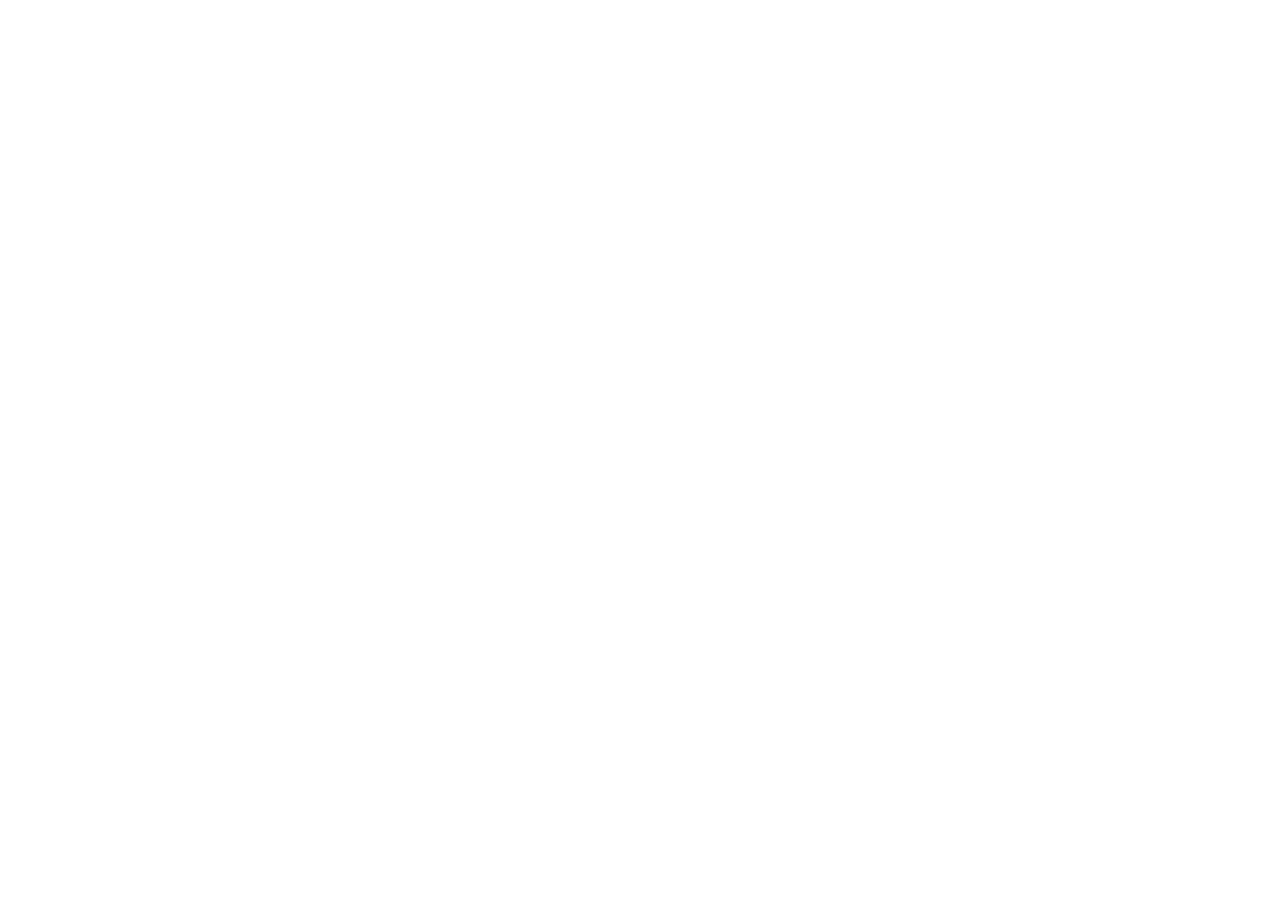
==== index.html @ 9b94a80b "create new repo" ====
<!DOCTYPE html>
<html lang="en">
  <head>
    <meta charset="UTF-8" />
    <meta name="viewport" content="width=device-width, initial-scale=1.0" />
    <title>Document</title>
  </head>
  <body></body>
</html>
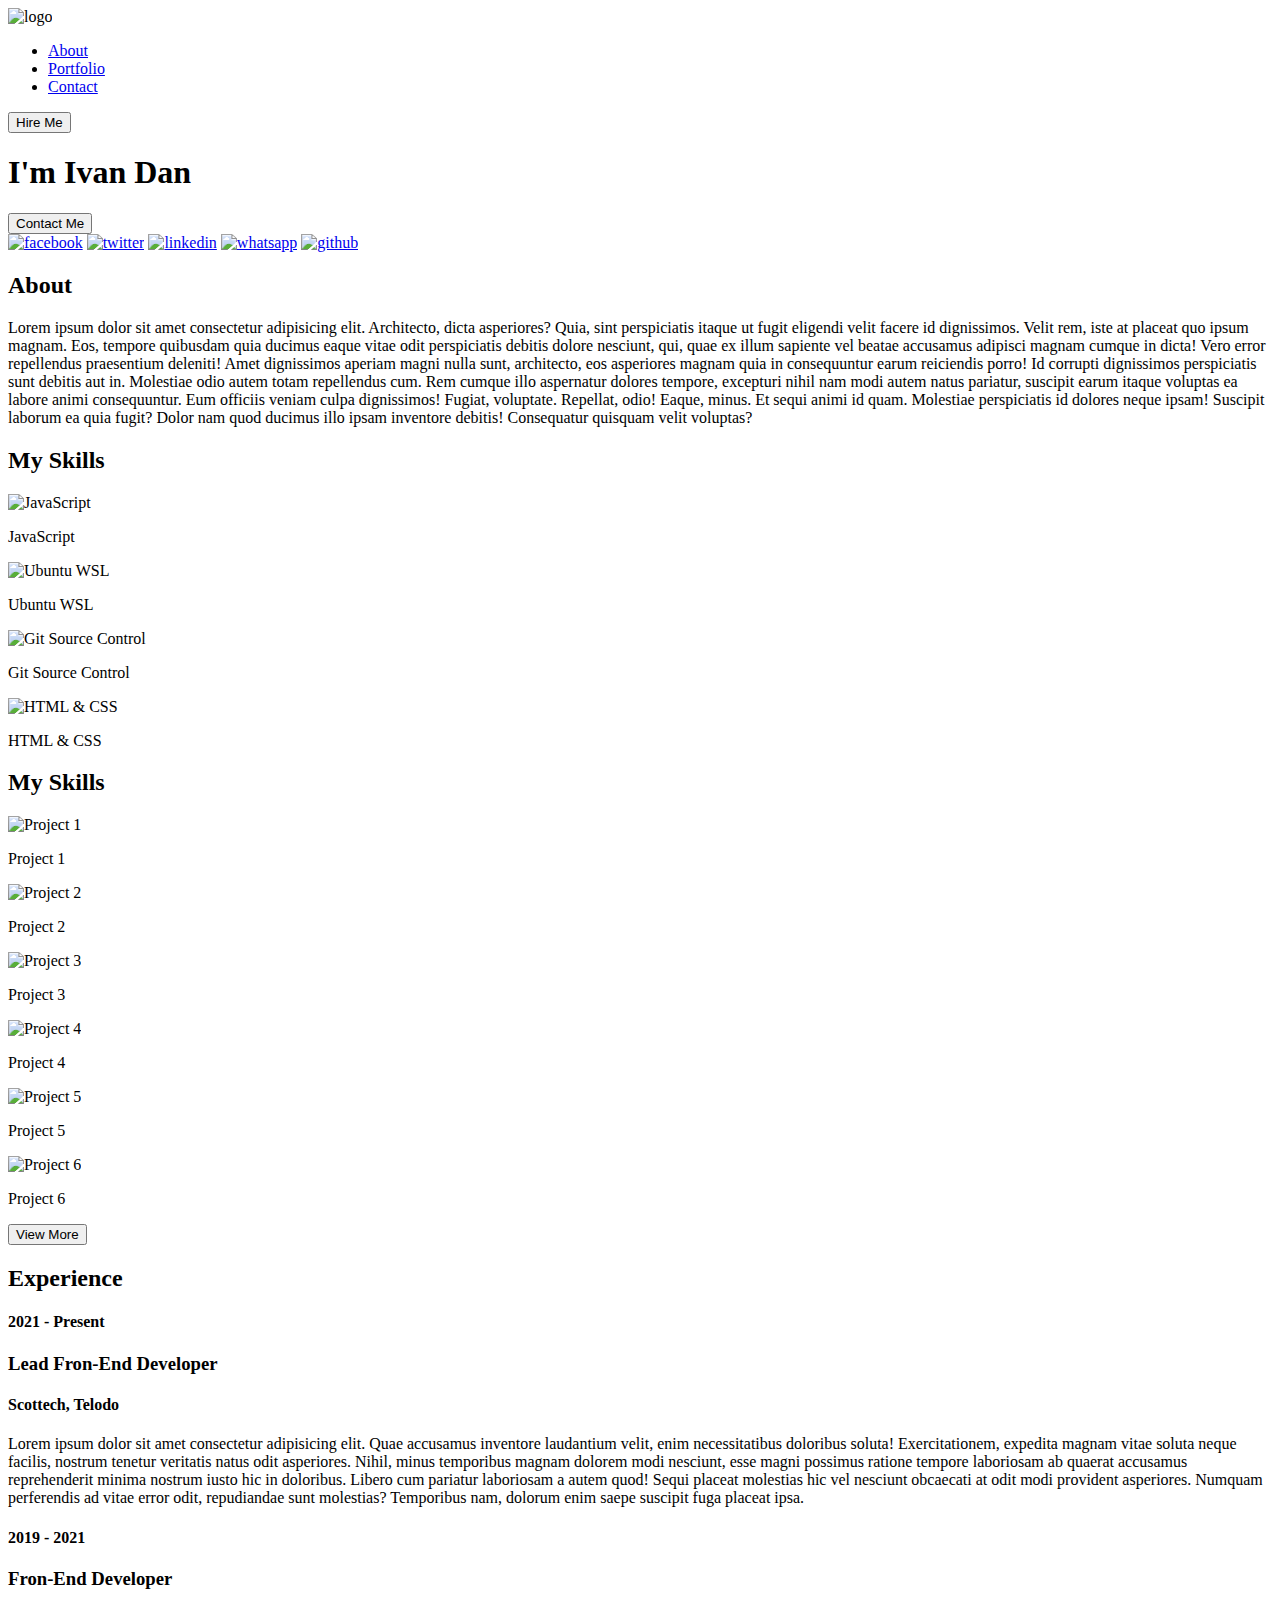
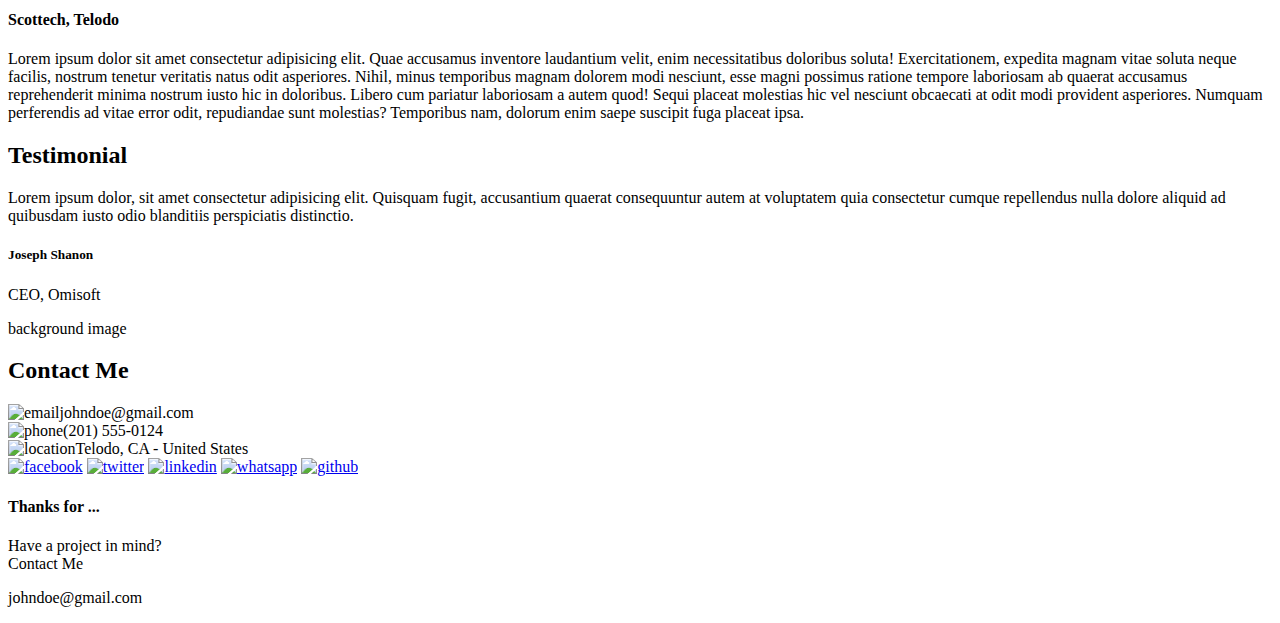
==== commit ac3b15a0: "complete html" ====
--- a/index.html
+++ b/index.html
@@ -5,5 +5,226 @@
     <meta name="viewport" content="width=device-width, initial-scale=1.0" />
     <title>Document</title>
   </head>
-  <body></body>
+  <body>
+    <!-- inspiration: https://www.behance.net/gallery/144641409/Personal-Portfolio-Web-Design?tracking_source=search_projects%7Cweb+design+portfolio -->
+
+    <!--start of header-->
+    <section id="header">
+      <div>
+        <img src="#" alt="logo" />
+        <div id="page-navigation">
+          <ul>
+            <li><a href="#">About</a></li>
+            <li><a href="#">Portfolio</a></li>
+            <li><a href="#">Contact</a></li>
+          </ul>
+        </div>
+        <button type="button">Hire Me</button>
+      </div>
+    </section>
+    <!--end of header-->
+
+    <!--start of hero-->
+    <section id="hero">
+      <div>
+        <div>
+          <h1>I'm Ivan Dan</h1>
+          <title>Full-Stack Web Developer</title>
+          <button>Contact Me</button>
+        </div>
+        <div>
+          <div class="social-media handles">
+            <a href="#"><img src="#" alt="facebook" /></a>
+            <a href="#"><img src="#" alt="twitter" /></a>
+            <a href="#"><img src="#" alt="linkedin" /></a>
+            <a href="#"><img src="#" alt="whatsapp" /></a>
+            <a href="#"><img src="#" alt="github" /></a>
+          </div>
+        </div>
+      </div>
+    </section>
+    <!--end of hero-->
+
+    <!--start of about-->
+    <section id="about">
+      <div>
+        <div>
+          <h2>About</h2>
+          <p>
+            Lorem ipsum dolor sit amet consectetur adipisicing elit. Architecto,
+            dicta asperiores? Quia, sint perspiciatis itaque ut fugit eligendi
+            velit facere id dignissimos. Velit rem, iste at placeat quo ipsum
+            magnam. Eos, tempore quibusdam quia ducimus eaque vitae odit
+            perspiciatis debitis dolore nesciunt, qui, quae ex illum sapiente
+            vel beatae accusamus adipisci magnam cumque in dicta! Vero error
+            repellendus praesentium deleniti! Amet dignissimos aperiam magni
+            nulla sunt, architecto, eos asperiores magnam quia in consequuntur
+            earum reiciendis porro! Id corrupti dignissimos perspiciatis sunt
+            debitis aut in. Molestiae odio autem totam repellendus cum. Rem
+            cumque illo aspernatur dolores tempore, excepturi nihil nam modi
+            autem natus pariatur, suscipit earum itaque voluptas ea labore animi
+            consequuntur. Eum officiis veniam culpa dignissimos! Fugiat,
+            voluptate. Repellat, odio! Eaque, minus. Et sequi animi id quam.
+            Molestiae perspiciatis id dolores neque ipsam! Suscipit laborum ea
+            quia fugit? Dolor nam quod ducimus illo ipsam inventore debitis!
+            Consequatur quisquam velit voluptas?
+          </p>
+        </div>
+        <div>
+          <h2>My Skills</h2>
+          <div>
+            <div>
+              <img src="#" alt="JavaScript" />
+              <p>JavaScript</p>
+            </div>
+            <div>
+              <img src="#" alt="Ubuntu WSL" />
+              <p>Ubuntu WSL</p>
+            </div>
+            <div>
+              <img src="#" alt="Git Source Control" />
+              <p>Git Source Control</p>
+            </div>
+            <div>
+              <img src="#" alt="HTML &AMP; CSS" />
+              <p>HTML &AMP; CSS</p>
+            </div>
+          </div>
+        </div>
+      </div>
+    </section>
+    <!--end of about-->
+
+    <!--start of portfolio-->
+    <section id="portfolio">
+      <div>
+        <div>
+          <h2>My Skills</h2>
+          <div>
+            <div>
+              <img src="#" alt="Project 1" />
+              <p>Project 1</p>
+            </div>
+            <div>
+              <img src="#" alt="Project 2" />
+              <p>Project 2</p>
+            </div>
+            <div>
+              <img src="#" alt="Project 3" />
+              <p>Project 3</p>
+            </div>
+            <div>
+              <img src="#" alt="Project 4" />
+              <p>Project 4</p>
+            </div>
+            <div>
+              <img src="#" alt="Project 5" />
+              <p>Project 5</p>
+            </div>
+            <div>
+              <img src="#" alt="Project 6" />
+              <p>Project 6</p>
+            </div>
+          </div>
+          <button>View More</button>
+        </div>
+        <div>
+          <h2>Experience</h2>
+          <div>
+            <h4>2021 - Present</h4>
+            <div>
+              <h3>Lead Fron-End Developer</h3>
+              <h4>Scottech, Telodo</h4>
+              <p>
+                Lorem ipsum dolor sit amet consectetur adipisicing elit. Quae
+                accusamus inventore laudantium velit, enim necessitatibus
+                doloribus soluta! Exercitationem, expedita magnam vitae soluta
+                neque facilis, nostrum tenetur veritatis natus odit asperiores.
+                Nihil, minus temporibus magnam dolorem modi nesciunt, esse magni
+                possimus ratione tempore laboriosam ab quaerat accusamus
+                reprehenderit minima nostrum iusto hic in doloribus. Libero cum
+                pariatur laboriosam a autem quod! Sequi placeat molestias hic
+                vel nesciunt obcaecati at odit modi provident asperiores.
+                Numquam perferendis ad vitae error odit, repudiandae sunt
+                molestias? Temporibus nam, dolorum enim saepe suscipit fuga
+                placeat ipsa.
+              </p>
+            </div>
+          </div>
+          <div>
+            <h4>2019 - 2021</h4>
+            <div>
+              <h3>Fron-End Developer</h3>
+              <h4>Scottech, Telodo</h4>
+              <p>
+                Lorem ipsum dolor sit amet consectetur adipisicing elit. Quae
+                accusamus inventore laudantium velit, enim necessitatibus
+                doloribus soluta! Exercitationem, expedita magnam vitae soluta
+                neque facilis, nostrum tenetur veritatis natus odit asperiores.
+                Nihil, minus temporibus magnam dolorem modi nesciunt, esse magni
+                possimus ratione tempore laboriosam ab quaerat accusamus
+                reprehenderit minima nostrum iusto hic in doloribus. Libero cum
+                pariatur laboriosam a autem quod! Sequi placeat molestias hic
+                vel nesciunt obcaecati at odit modi provident asperiores.
+                Numquam perferendis ad vitae error odit, repudiandae sunt
+                molestias? Temporibus nam, dolorum enim saepe suscipit fuga
+                placeat ipsa.
+              </p>
+            </div>
+          </div>
+        </div>
+        <div>
+          <div>
+            <h2>Testimonial</h2>
+            <div>
+              <p>
+                Lorem ipsum dolor, sit amet consectetur adipisicing elit.
+                Quisquam fugit, accusantium quaerat consequuntur autem at
+                voluptatem quia consectetur cumque repellendus nulla dolore
+                aliquid ad quibusdam iusto odio blanditiis perspiciatis
+                distinctio.
+              </p>
+              <h5>Joseph Shanon</h5>
+              <p>CEO, Omisoft</p>
+            </div>
+          </div>
+          <div>background image</div>
+        </div>
+      </div>
+    </section>
+    <!--end of portfolio-->
+
+    <!--contact of header-->
+    <section id="contact">
+      <div>
+        <h2>Contact Me</h2>
+        <div>
+          <div><img src="#" alt="email" />johndoe@gmail.com</div>
+          <div><img src="#" alt="phone" />(201) 555-0124</div>
+          <div><img src="#" alt="location" />Telodo, CA - United States</div>
+        </div>
+        <div class="social-media handles">
+          <a href="#"><img src="#" alt="facebook" /></a>
+          <a href="#"><img src="#" alt="twitter" /></a>
+          <a href="#"><img src="#" alt="linkedin" /></a>
+          <a href="#"><img src="#" alt="whatsapp" /></a>
+          <a href="#"><img src="#" alt="github" /></a>
+        </div>
+      </div>
+    </section>
+    <!--end of contact-->
+
+    <!--start of footer-->
+    <section id="footer">
+      <div>
+        <h4>Thanks for ...</h4>
+        <p>
+          Have a project in mind? <br />
+          Contact Me
+        </p>
+        <p>johndoe@gmail.com</p>
+      </div>
+    </section>
+    <!--end of footer-->
+  </body>
 </html>
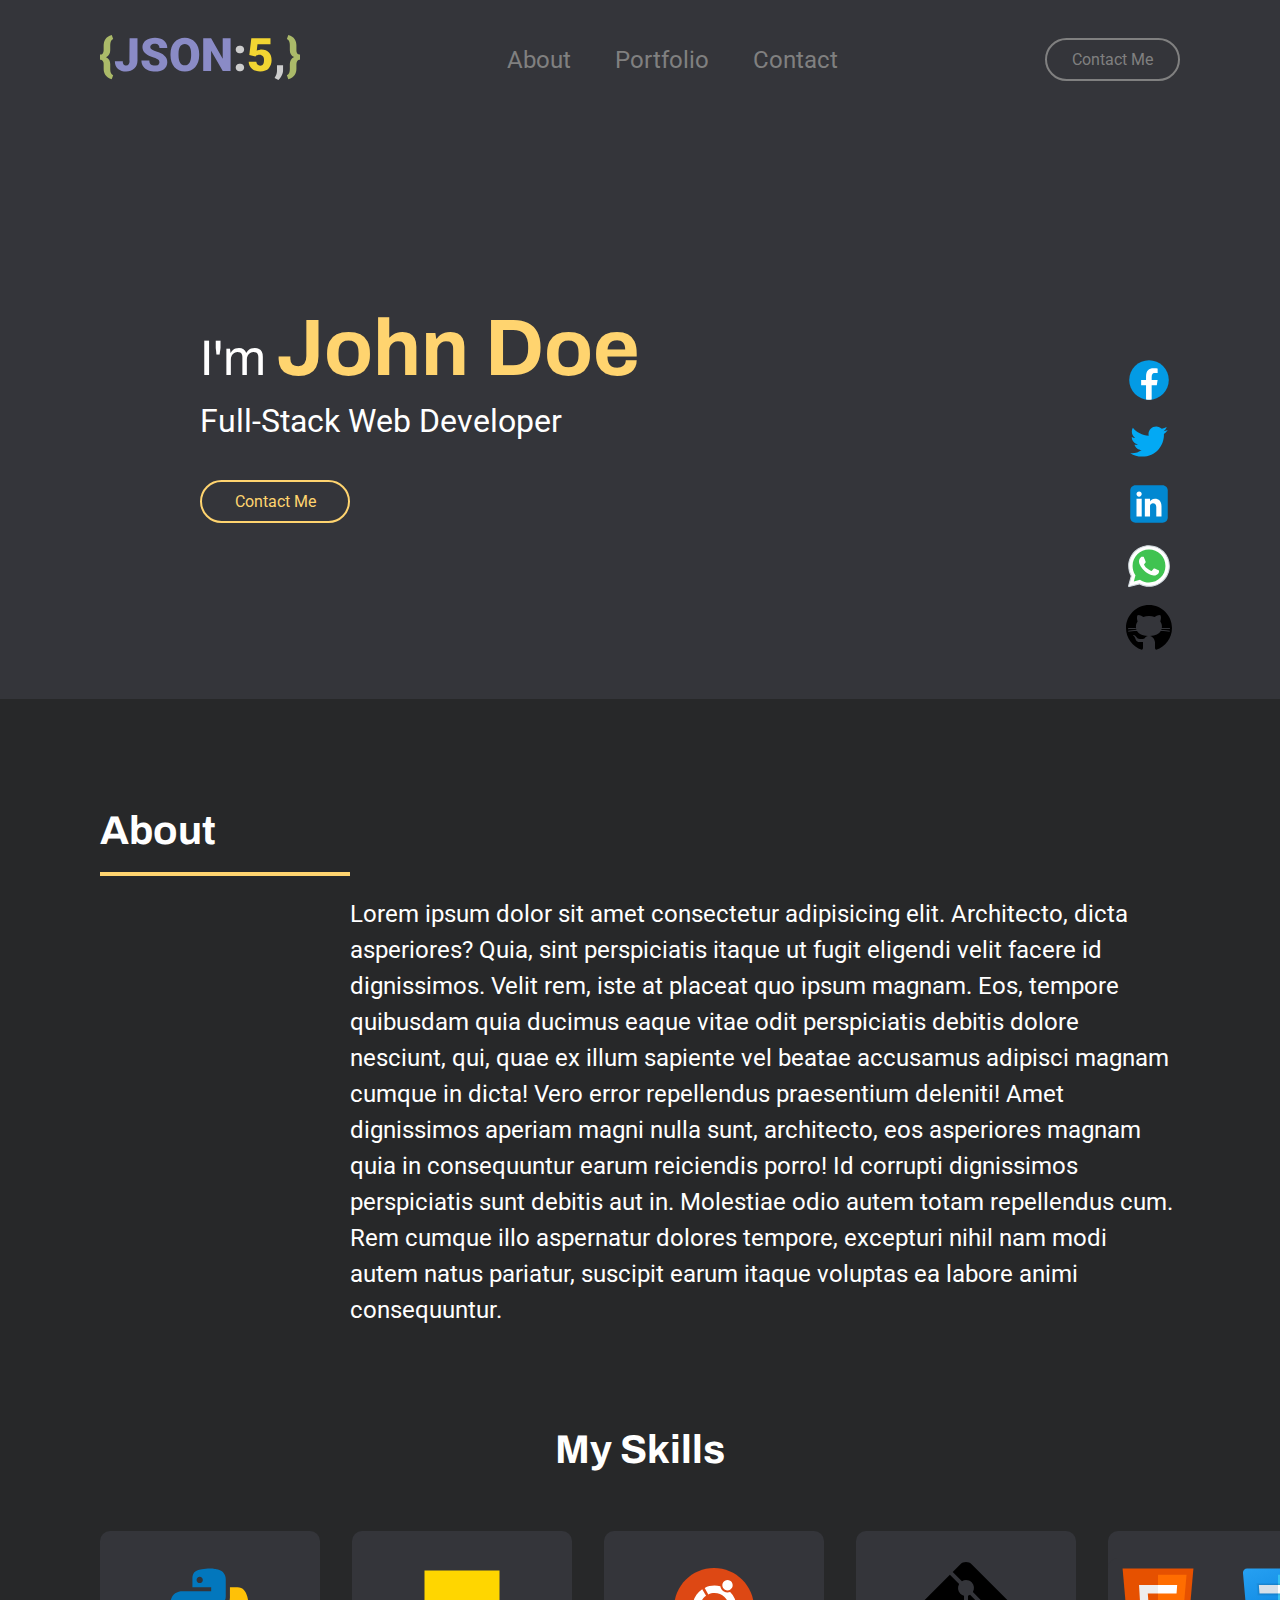
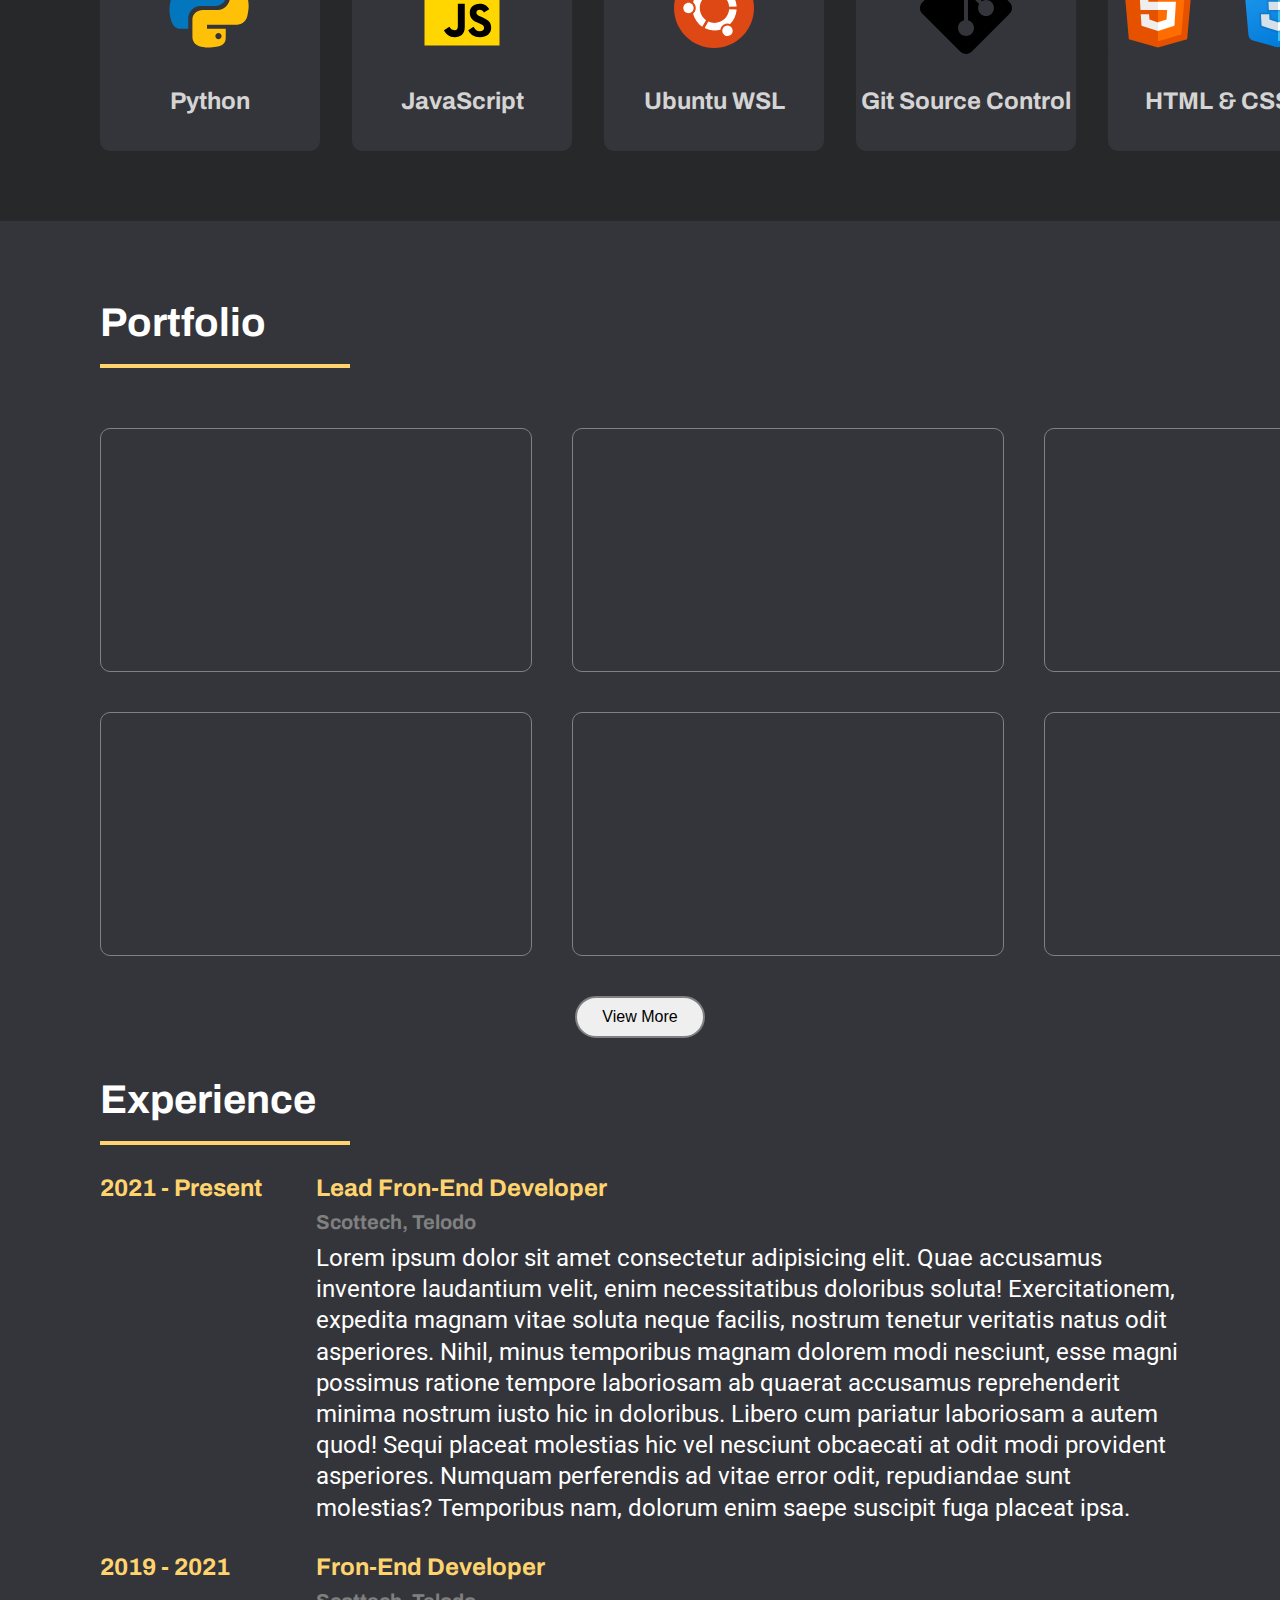
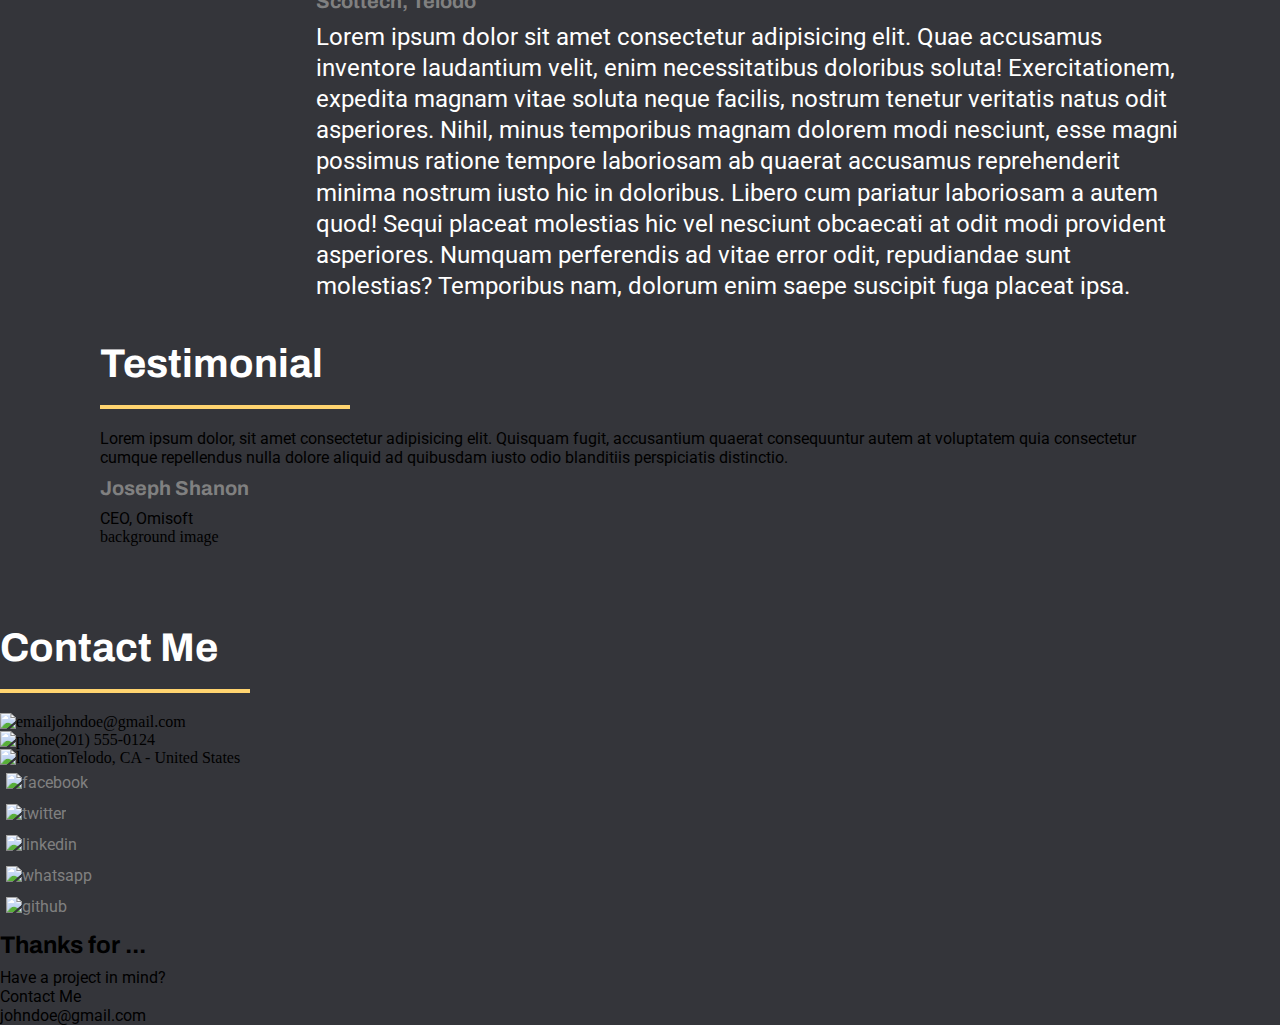
==== commit b746e0f7: "add CSS styling" ====
--- a/index.html
+++ b/index.html
@@ -3,6 +3,16 @@
   <head>
     <meta charset="UTF-8" />
     <meta name="viewport" content="width=device-width, initial-scale=1.0" />
+
+    <link rel="stylesheet" href="/css/style.css" />
+
+    <link rel="preconnect" href="https://fonts.googleapis.com" />
+    <link rel="preconnect" href="https://fonts.gstatic.com" crossorigin />
+    <link
+      href="https://fonts.googleapis.com/css2?family=Archivo:ital,wght@0,100..900;1,100..900&family=Roboto:ital,wght@0,100;0,300;0,400;0,500;0,700;0,900;1,100;1,300;1,400;1,500;1,700;1,900&display=swap"
+      rel="stylesheet"
+    />
+
     <title>Document</title>
   </head>
   <body>
@@ -10,35 +20,185 @@
 
     <!--start of header-->
     <section id="header">
-      <div>
-        <img src="#" alt="logo" />
+      <div id="nav-container">
+        <div>
+          <svg
+            width="200"
+            height="75"
+            viewBox="0 0 2500 560"
+            fill="none"
+            xmlns="http://www.w3.org/2000/svg"
+          >
+            <g clip-path="url(#clip0_65140_225)">
+              <path
+                d="M370.1 39.7H468.6V321C468.6 341.6 464.933 360.167 457.6 376.7C450.626 392.715 440.372 407.091 427.5 418.9C414.488 430.76 399.264 439.935 382.7 445.9C364.886 452.221 346.102 455.369 327.2 455.2C306.6 455.2 287.633 452.667 270.3 447.6C253 442.3 238.1 434.5 225.5 423.9C212.816 412.851 202.799 399.073 196.2 383.6C189.3 367.3 185.8 347.9 185.8 325.6H284.9C284.9 336.1 285.8 344.8 287.7 351.8C289.6 358.6 292.3 364 295.9 368.1C299.469 372.031 304.028 374.931 309.1 376.5C314.935 378.26 321.007 379.103 327.1 379C340.8 379 351.3 373.9 358.6 363.8C366.1 353.5 369.9 339.1 369.9 320.7C370.1 321 370.1 39.7 370.1 39.7Z"
+                fill="#8A8BC6"
+              />
+              <path
+                d="M742.5 340.7C742.604 334.845 741.656 329.019 739.7 323.5C738 318.2 734.5 313.4 729.3 308.9C724 304.2 716.6 299.6 707.1 295.1C697.6 290.6 685.2 285.8 669.9 280.7C652.205 274.809 634.816 268.034 617.8 260.4C601.916 253.381 586.968 244.412 573.3 233.7C560.668 223.805 550.044 211.585 542 197.7C534.3 183.8 530.5 167.7 530.5 149.3C530.5 131.7 534.4 115.8 542.3 101.7C550.353 87.2483 561.607 74.8314 575.2 65.4C589.3 55.5 605.9 47.8 625 42.3C645.561 36.7042 666.791 33.9454 688.1 34.1C710.4 34.1 730.967 37.1 749.8 43.1C768.6 49.1 784.7 57.7 798.2 68.7C811.571 79.6186 822.334 93.3875 829.7 109C837.4 124.6 841.2 142 841.2 161.4H742.7C742.802 154.197 741.547 147.039 739 140.3C736.887 133.954 733.207 128.245 728.3 123.7C723.277 118.781 717.234 115.026 710.6 112.7C703.7 110.1 695.4 108.8 685.8 108.8C677.407 108.646 669.041 109.793 661 112.2C654.475 114.01 648.363 117.066 643 121.2C638.49 124.744 634.834 129.255 632.3 134.4C629.857 139.308 628.59 144.718 628.6 150.2C628.55 156.22 630.329 162.113 633.7 167.1C637.869 172.577 642.902 177.339 648.6 181.2C656.121 185.961 664.013 190.108 672.2 193.6C681.6 197.4 692.1 201.1 703.7 204.9C723.698 211.089 743.19 218.812 762 228C779.1 236.4 793.4 246.1 805.1 257C816.472 267.307 825.566 279.875 831.8 293.9C838 307.6 841.1 323.1 841.1 340.4C841.1 358.8 837.433 375.233 830.1 389.7C822.95 404.02 812.411 416.378 799.4 425.7C786.3 435.5 770.333 442.9 751.5 447.9C732.9 453 712.167 455.533 689.3 455.5C675.218 455.518 661.162 454.28 647.3 451.8C633.64 449.593 620.238 446.008 607.3 441.1C594.854 436.271 582.954 430.137 571.8 422.8C561.011 415.42 551.431 406.413 543.4 396.1C535.312 385.418 528.936 373.543 524.5 360.9C520 347.8 517.7 333.1 517.7 317H616.8C616.8 329 618.4 339.1 621.6 347.4C624.518 355.075 629.376 361.862 635.7 367.1C642.306 372.367 649.986 376.122 658.2 378.1C668.382 380.307 678.782 381.347 689.2 381.2C698.6 381.2 706.6 380.2 713.1 378.1C719.107 376.212 724.729 373.266 729.7 369.4C733.809 365.885 737.001 361.424 739 356.4C741.374 351.511 742.572 346.135 742.5 340.7Z"
+                fill="#8A8BC6"
+              />
+              <path
+                d="M1239.8 253.1C1239.8 284.4 1235.4 312.567 1226.6 337.6C1217.8 362.633 1205.4 383.833 1189.4 401.2C1173.72 418.623 1154.39 432.382 1132.8 441.5C1111 450.7 1087.07 455.3 1061 455.3C1034.5 455.3 1010.2 450.7 988.1 441.5C966.444 432.337 947.031 418.588 931.2 401.2C915.4 383.733 903.1 362.533 894.3 337.6C885.5 312.6 881.1 284.5 881.1 253.1V236.5C881.1 205.167 885.433 177 894.1 152C902.9 127 915.2 105.8 931 88.4C946.831 71.0124 966.244 57.2633 987.9 48.1C1009.9 38.7 1034.1 34 1060.5 34C1086.6 34 1110.63 38.7 1132.6 48.1C1154.19 57.2183 1173.52 70.977 1189.2 88.4C1205.2 105.9 1217.5 127.1 1226.4 152C1235.3 176.9 1239.9 205.1 1239.9 236.5L1239.8 253.1ZM1139.2 235.9C1139.2 195.233 1132.33 164.367 1118.6 143.3C1105.1 122.1 1085.67 111.5 1060.3 111.5C1033.8 111.5 1014 122.1 1000.9 143.3C987.9 164.3 981.5 195.2 981.5 235.9V253.1C981.5 293.3 988.2 324.1 1001.5 345.7C1014.8 367.3 1034.6 378.1 1060.9 378.1C1086.1 378.1 1105.43 367.4 1118.9 346C1132.4 324.4 1139.17 293.433 1139.2 253.1V235.9Z"
+                fill="#8A8BC6"
+              />
+              <path
+                d="M1632.5 449.6H1534.2L1388.9 194.5V449.6H1290.1V39.7H1388.9L1533.9 294.8V39.7H1632.4V449.6H1632.5Z"
+                fill="#8A8BC6"
+              />
+              <path
+                d="M1866.5 249.2L1891.6 39.7H2131.1V113.5H1968.6L1959.3 194.9C1961.6 193.567 1964.7 192.067 1968.6 190.4C1973.09 188.494 1977.7 186.891 1982.4 185.6C1987.92 183.845 1993.57 182.541 1999.3 181.7C2005.54 180.562 2011.86 179.993 2018.2 180C2038.5 180 2056.53 183.1 2072.3 189.3C2087.48 194.892 2101.1 204.049 2112 216C2122.67 227.6 2130.83 241.967 2136.5 259.1C2142.17 276.233 2144.97 295.767 2144.9 317.7C2144.93 335.137 2141.99 352.452 2136.2 368.9C2130.65 385.237 2121.84 400.275 2110.3 413.1C2098.7 425.9 2083.9 436.1 2066.1 443.8C2048.3 451.5 2027.2 455.3 2002.8 455.3C1984.54 455.319 1966.39 452.485 1949 446.9C1932.3 441.6 1916.66 433.409 1902.8 422.7C1889.47 412.187 1878.44 399.049 1870.4 384.1C1862.3 369.1 1858.37 352.1 1858.6 333.1H1953.8C1954.7 348.1 1959.5 360 1968.2 368.9C1976.9 377.8 1988.2 382.1 2002.3 382.1C2011.7 382.1 2019.5 380.2 2025.7 376.5C2031.83 372.822 2036.87 367.575 2040.3 361.3C2044.24 354.243 2046.82 346.509 2047.9 338.5C2049.45 329.483 2050.22 320.349 2050.2 311.2C2050.33 301.987 2049.19 292.8 2046.8 283.9C2044.81 276.382 2041.27 269.364 2036.4 263.3C2031.47 257.539 2025.18 253.104 2018.1 250.4C2010.8 247.2 2002 245.6 1991.6 245.6C1985.44 245.545 1979.3 246.216 1973.3 247.6C1968.42 248.764 1963.69 250.475 1959.2 252.7C1955.55 254.597 1952.16 256.949 1949.1 259.7C1946.51 261.876 1944.17 264.323 1942.1 267L1866.5 249.2Z"
+                fill="#F2D532"
+              />
+              <path
+                d="M147.1 551C127.8 545.6 111.6 538.4 98.7 529.6C86.4676 521.501 75.8528 511.191 67.4 499.2C59.517 487.951 53.7869 475.338 50.5 462C47.2412 448.172 45.63 434.007 45.7 419.8V362.6C45.8056 354.908 44.8636 347.238 42.9 339.8C41.4651 333.533 38.6652 327.66 34.7 322.6C31.0445 317.689 26.1896 313.798 20.6 311.3C15 308.7 8.1 307.4 0 307.4V243.5C16 243.5 27.5 238.5 34.6 228.6C41.9 218.5 45.6 204.9 45.6 188.1V130.9C45.53 116.693 47.1412 102.528 50.4 88.7C53.7064 75.3692 59.4349 62.7598 67.3 51.5C75.7637 39.6014 86.3798 29.3923 98.6 21.4C111.6 12.6 127.7 5.4 147 0L164.7 49.6C157.805 52.1094 151.627 56.2628 146.7 61.7C141.904 67.2127 138.082 73.5028 135.4 80.3C132.427 87.8113 130.444 95.6772 129.5 103.7C128.355 112.755 127.787 121.873 127.8 131V188.2C127.8 207 123.667 224 115.4 239.2C107.133 254.4 93.9 266.5 75.7 275.5C93.9 284.5 107.133 296.7 115.4 312.1C123.7 327.3 127.833 344.2 127.8 362.8V420C127.787 429.127 128.355 438.245 129.5 447.3C130.469 455.318 132.451 463.181 135.4 470.7C138.044 477.516 141.869 483.813 146.7 489.3C151.627 494.737 157.805 498.891 164.7 501.4C164.8 501.2 147.1 551 147.1 551Z"
+                fill="#ABBA69"
+              />
+              <path
+                d="M1696.7 405.2C1696.63 398.714 1697.89 392.282 1700.4 386.3C1702.9 380.647 1706.54 375.574 1711.1 371.4C1715.93 366.994 1721.57 363.564 1727.7 361.3C1734.55 358.784 1741.8 357.53 1749.1 357.6C1756.3 357.498 1763.46 358.753 1770.2 361.3C1776.38 363.469 1782.03 366.91 1786.8 371.4C1791.48 375.465 1795.14 380.567 1797.5 386.3C1800.07 392.269 1801.4 398.7 1801.4 405.2C1801.4 411.7 1800.07 418.131 1797.5 424.1C1795.1 429.894 1791.44 435.085 1786.8 439.3C1781.95 443.624 1776.31 446.983 1770.2 449.2C1763.45 451.699 1756.3 452.953 1749.1 452.9C1741.8 453.019 1734.54 451.764 1727.7 449.2C1721.6 446.966 1715.97 443.608 1711.1 439.3C1706.44 434.947 1702.75 429.661 1700.27 423.785C1697.78 417.909 1696.57 411.577 1696.7 405.2ZM1696.7 180.5C1696.63 174.014 1697.89 167.582 1700.4 161.6C1702.9 155.947 1706.54 150.874 1711.1 146.7C1715.93 142.294 1721.57 138.864 1727.7 136.6C1734.55 134.084 1741.8 132.83 1749.1 132.9C1756.3 132.798 1763.46 134.053 1770.2 136.6C1776.38 138.769 1782.03 142.21 1786.8 146.7C1791.48 150.765 1795.14 155.867 1797.5 161.6C1800.07 167.569 1801.4 174 1801.4 180.5C1801.4 187 1800.07 193.431 1797.5 199.4C1795.1 205.194 1791.44 210.385 1786.8 214.6C1781.95 218.924 1776.31 222.283 1770.2 224.5C1763.45 226.999 1756.3 228.253 1749.1 228.2C1741.8 228.319 1734.54 227.064 1727.7 224.5C1721.6 222.266 1715.97 218.908 1711.1 214.6C1706.44 210.247 1702.75 204.961 1700.27 199.085C1697.78 193.209 1696.57 186.877 1696.7 180.5Z"
+                fill="#CDCDCD"
+              />
+              <path
+                d="M2288.2 438.4C2288.18 449.979 2286.67 461.508 2283.7 472.7C2280.73 484.072 2276.58 495.099 2271.3 505.6C2266.12 516.136 2259.89 526.121 2252.7 535.4C2246.15 544.387 2238.6 552.606 2230.2 559.9L2182.3 537.4C2185.3 531 2188.5 524.5 2191.9 518C2195.64 511.351 2198.94 504.471 2201.8 497.4C2204.95 489.542 2207.5 481.451 2209.4 473.2C2211.6 463.491 2212.64 453.555 2212.5 443.6V378H2288.5L2288.2 438.4Z"
+                fill="#CDCDCD"
+              />
+              <path
+                d="M2336.1 501.2C2342.98 498.654 2349.15 494.506 2354.1 489.1C2358.92 483.602 2362.74 477.309 2365.4 470.5C2368.37 462.989 2370.36 455.123 2371.3 447.1C2372.45 438.045 2373.01 428.927 2373 419.8V362.6C2373 343.8 2377.13 326.8 2385.4 311.6C2393.67 296.4 2407 284.3 2425.4 275.3C2407 266.3 2393.67 254.2 2385.4 239C2377.13 223.8 2373 206.8 2373 188V130.8C2373.01 121.673 2372.45 112.555 2371.3 103.5C2370.33 95.4818 2368.35 87.619 2365.4 80.1C2362.76 73.2838 2358.93 66.9874 2354.1 61.5C2349.17 56.0628 2342.99 51.9094 2336.1 49.4L2353.8 0C2373.1 5.4 2389.3 12.6 2402.2 21.4C2414.46 29.3377 2425.09 39.556 2433.5 51.5C2441.37 62.7196 2447.01 75.3495 2450.1 88.7C2453.56 102.498 2455.27 116.675 2455.2 130.9V188.1C2455.11 195.872 2455.95 203.626 2457.7 211.2C2459.35 217.483 2462.13 223.413 2465.9 228.7C2469.67 233.429 2474.5 237.198 2480 239.7C2485.8 242.3 2492.8 243.6 2500.8 243.6V307.5C2484.7 307.5 2473 312.6 2465.9 322.7C2458.8 332.6 2455.2 346 2455.2 362.7V419.9C2455.27 434.125 2453.56 448.302 2450.1 462.1C2446.99 475.444 2441.35 488.07 2433.5 499.3C2425.6 510.8 2415.17 520.933 2402.2 529.7C2389.2 538.5 2373.1 545.7 2353.8 551.1L2336.1 501.2Z"
+                fill="#ABBA69"
+              />
+            </g>
+            <defs>
+              <clipPath id="clip0_65140_225">
+                <rect width="2500" height="560" fill="white" />
+              </clipPath>
+            </defs>
+          </svg>
+        </div>
         <div id="page-navigation">
           <ul>
-            <li><a href="#">About</a></li>
-            <li><a href="#">Portfolio</a></li>
-            <li><a href="#">Contact</a></li>
+            <li><a href="#about">About</a></li>
+            <li><a href="#portfolio">Portfolio</a></li>
+            <li><a href="#contact">Contact</a></li>
           </ul>
         </div>
-        <button type="button">Hire Me</button>
+        <button type="button"><a href="#contact">Contact Me</a></button>
       </div>
     </section>
     <!--end of header-->
 
     <!--start of hero-->
     <section id="hero">
-      <div>
-        <div>
-          <h1>I'm Ivan Dan</h1>
-          <title>Full-Stack Web Developer</title>
-          <button>Contact Me</button>
-        </div>
-        <div>
-          <div class="social-media handles">
-            <a href="#"><img src="#" alt="facebook" /></a>
-            <a href="#"><img src="#" alt="twitter" /></a>
-            <a href="#"><img src="#" alt="linkedin" /></a>
-            <a href="#"><img src="#" alt="whatsapp" /></a>
-            <a href="#"><img src="#" alt="github" /></a>
+      <div id="hero-container">
+        <div id="hero-text">
+          <div>
+            <h1>I'm <span id="name">John Doe</span></h1>
+            <p>Full-Stack Web Developer</p>
+          </div>
+
+          <button><a href="#contact">Contact Me</a></button>
+        </div>
+        <div id="hero-image">
+          <div class="social-media">
+            <a href="#">
+              <svg
+                xmlns="http://www.w3.org/2000/svg"
+                x="0px"
+                y="0px"
+                width="50"
+                height="50"
+                viewBox="0 0 48 48"
+              >
+                <path
+                  fill="#039be5"
+                  d="M24 5A19 19 0 1 0 24 43A19 19 0 1 0 24 5Z"
+                ></path>
+                <path
+                  fill="#fff"
+                  d="M26.572,29.036h4.917l0.772-4.995h-5.69v-2.73c0-2.075,0.678-3.915,2.619-3.915h3.119v-4.359c-0.548-0.074-1.707-0.236-3.897-0.236c-4.573,0-7.254,2.415-7.254,7.917v3.323h-4.701v4.995h4.701v13.729C22.089,42.905,23.032,43,24,43c0.875,0,1.729-0.08,2.572-0.194V29.036z"
+                ></path>
+              </svg>
+            </a>
+            <a href="#">
+              <svg
+                xmlns="http://www.w3.org/2000/svg"
+                x="0px"
+                y="0px"
+                width="50"
+                height="50"
+                viewBox="0 0 48 48"
+              >
+                <path
+                  fill="#03A9F4"
+                  d="M42,12.429c-1.323,0.586-2.746,0.977-4.247,1.162c1.526-0.906,2.7-2.351,3.251-4.058c-1.428,0.837-3.01,1.452-4.693,1.776C34.967,9.884,33.05,9,30.926,9c-4.08,0-7.387,3.278-7.387,7.32c0,0.572,0.067,1.129,0.193,1.67c-6.138-0.308-11.582-3.226-15.224-7.654c-0.64,1.082-1,2.349-1,3.686c0,2.541,1.301,4.778,3.285,6.096c-1.211-0.037-2.351-0.374-3.349-0.914c0,0.022,0,0.055,0,0.086c0,3.551,2.547,6.508,5.923,7.181c-0.617,0.169-1.269,0.263-1.941,0.263c-0.477,0-0.942-0.054-1.392-0.135c0.94,2.902,3.667,5.023,6.898,5.086c-2.528,1.96-5.712,3.134-9.174,3.134c-0.598,0-1.183-0.034-1.761-0.104C9.268,36.786,13.152,38,17.321,38c13.585,0,21.017-11.156,21.017-20.834c0-0.317-0.01-0.633-0.025-0.945C39.763,15.197,41.013,13.905,42,12.429"
+                ></path>
+              </svg>
+            </a>
+            <a href="#">
+              <svg
+                xmlns="http://www.w3.org/2000/svg"
+                x="0px"
+                y="0px"
+                width="50"
+                height="50"
+                viewBox="0 0 48 48"
+              >
+                <path
+                  fill="#0288D1"
+                  d="M42,37c0,2.762-2.238,5-5,5H11c-2.761,0-5-2.238-5-5V11c0-2.762,2.239-5,5-5h26c2.762,0,5,2.238,5,5V37z"
+                ></path>
+                <path
+                  fill="#FFF"
+                  d="M12 19H17V36H12zM14.485 17h-.028C12.965 17 12 15.888 12 14.499 12 13.08 12.995 12 14.514 12c1.521 0 2.458 1.08 2.486 2.499C17 15.887 16.035 17 14.485 17zM36 36h-5v-9.099c0-2.198-1.225-3.698-3.192-3.698-1.501 0-2.313 1.012-2.707 1.99C24.957 25.543 25 26.511 25 27v9h-5V19h5v2.616C25.721 20.5 26.85 19 29.738 19c3.578 0 6.261 2.25 6.261 7.274L36 36 36 36z"
+                ></path>
+              </svg>
+            </a>
+            <a href="#">
+              <svg
+                xmlns="http://www.w3.org/2000/svg"
+                x="0px"
+                y="0px"
+                width="50"
+                height="50"
+                viewBox="0 0 48 48"
+              >
+                <path
+                  fill="#fff"
+                  d="M4.868,43.303l2.694-9.835C5.9,30.59,5.026,27.324,5.027,23.979C5.032,13.514,13.548,5,24.014,5c5.079,0.002,9.845,1.979,13.43,5.566c3.584,3.588,5.558,8.356,5.556,13.428c-0.004,10.465-8.522,18.98-18.986,18.98c-0.001,0,0,0,0,0h-0.008c-3.177-0.001-6.3-0.798-9.073-2.311L4.868,43.303z"
+                ></path>
+                <path
+                  fill="#fff"
+                  d="M4.868,43.803c-0.132,0-0.26-0.052-0.355-0.148c-0.125-0.127-0.174-0.312-0.127-0.483l2.639-9.636c-1.636-2.906-2.499-6.206-2.497-9.556C4.532,13.238,13.273,4.5,24.014,4.5c5.21,0.002,10.105,2.031,13.784,5.713c3.679,3.683,5.704,8.577,5.702,13.781c-0.004,10.741-8.746,19.48-19.486,19.48c-3.189-0.001-6.344-0.788-9.144-2.277l-9.875,2.589C4.953,43.798,4.911,43.803,4.868,43.803z"
+                ></path>
+                <path
+                  fill="#cfd8dc"
+                  d="M24.014,5c5.079,0.002,9.845,1.979,13.43,5.566c3.584,3.588,5.558,8.356,5.556,13.428c-0.004,10.465-8.522,18.98-18.986,18.98h-0.008c-3.177-0.001-6.3-0.798-9.073-2.311L4.868,43.303l2.694-9.835C5.9,30.59,5.026,27.324,5.027,23.979C5.032,13.514,13.548,5,24.014,5 M24.014,42.974C24.014,42.974,24.014,42.974,24.014,42.974C24.014,42.974,24.014,42.974,24.014,42.974 M24.014,42.974C24.014,42.974,24.014,42.974,24.014,42.974C24.014,42.974,24.014,42.974,24.014,42.974 M24.014,4C24.014,4,24.014,4,24.014,4C12.998,4,4.032,12.962,4.027,23.979c-0.001,3.367,0.849,6.685,2.461,9.622l-2.585,9.439c-0.094,0.345,0.002,0.713,0.254,0.967c0.19,0.192,0.447,0.297,0.711,0.297c0.085,0,0.17-0.011,0.254-0.033l9.687-2.54c2.828,1.468,5.998,2.243,9.197,2.244c11.024,0,19.99-8.963,19.995-19.98c0.002-5.339-2.075-10.359-5.848-14.135C34.378,6.083,29.357,4.002,24.014,4L24.014,4z"
+                ></path>
+                <path
+                  fill="#40c351"
+                  d="M35.176,12.832c-2.98-2.982-6.941-4.625-11.157-4.626c-8.704,0-15.783,7.076-15.787,15.774c-0.001,2.981,0.833,5.883,2.413,8.396l0.376,0.597l-1.595,5.821l5.973-1.566l0.577,0.342c2.422,1.438,5.2,2.198,8.032,2.199h0.006c8.698,0,15.777-7.077,15.78-15.776C39.795,19.778,38.156,15.814,35.176,12.832z"
+                ></path>
+                <path
+                  fill="#fff"
+                  fill-rule="evenodd"
+                  d="M19.268,16.045c-0.355-0.79-0.729-0.806-1.068-0.82c-0.277-0.012-0.593-0.011-0.909-0.011c-0.316,0-0.83,0.119-1.265,0.594c-0.435,0.475-1.661,1.622-1.661,3.956c0,2.334,1.7,4.59,1.937,4.906c0.237,0.316,3.282,5.259,8.104,7.161c4.007,1.58,4.823,1.266,5.693,1.187c0.87-0.079,2.807-1.147,3.202-2.255c0.395-1.108,0.395-2.057,0.277-2.255c-0.119-0.198-0.435-0.316-0.909-0.554s-2.807-1.385-3.242-1.543c-0.435-0.158-0.751-0.237-1.068,0.238c-0.316,0.474-1.225,1.543-1.502,1.859c-0.277,0.317-0.554,0.357-1.028,0.119c-0.474-0.238-2.002-0.738-3.815-2.354c-1.41-1.257-2.362-2.81-2.639-3.285c-0.277-0.474-0.03-0.731,0.208-0.968c0.213-0.213,0.474-0.554,0.712-0.831c0.237-0.277,0.316-0.475,0.474-0.791c0.158-0.317,0.079-0.594-0.04-0.831C20.612,19.329,19.69,16.983,19.268,16.045z"
+                  clip-rule="evenodd"
+                ></path>
+              </svg>
+            </a>
+            <a href="#">
+              <svg
+                xmlns="http://www.w3.org/2000/svg"
+                x="0px"
+                y="0px"
+                width="50"
+                height="50"
+                viewBox="0 0 50 50"
+              >
+                <path
+                  d="M17.791,46.836C18.502,46.53,19,45.823,19,45v-5.4c0-0.197,0.016-0.402,0.041-0.61C19.027,38.994,19.014,38.997,19,39 c0,0-3,0-3.6,0c-1.5,0-2.8-0.6-3.4-1.8c-0.7-1.3-1-3.5-2.8-4.7C8.9,32.3,9.1,32,9.7,32c0.6,0.1,1.9,0.9,2.7,2c0.9,1.1,1.8,2,3.4,2 c2.487,0,3.82-0.125,4.622-0.555C21.356,34.056,22.649,33,24,33v-0.025c-5.668-0.182-9.289-2.066-10.975-4.975 c-3.665,0.042-6.856,0.405-8.677,0.707c-0.058-0.327-0.108-0.656-0.151-0.987c1.797-0.296,4.843-0.647,8.345-0.714 c-0.112-0.276-0.209-0.559-0.291-0.849c-3.511-0.178-6.541-0.039-8.187,0.097c-0.02-0.332-0.047-0.663-0.051-0.999 c1.649-0.135,4.597-0.27,8.018-0.111c-0.079-0.5-0.13-1.011-0.13-1.543c0-1.7,0.6-3.5,1.7-5c-0.5-1.7-1.2-5.3,0.2-6.6 c2.7,0,4.6,1.3,5.5,2.1C21,13.4,22.9,13,25,13s4,0.4,5.6,1.1c0.9-0.8,2.8-2.1,5.5-2.1c1.5,1.4,0.7,5,0.2,6.6c1.1,1.5,1.7,3.2,1.6,5 c0,0.484-0.045,0.951-0.11,1.409c3.499-0.172,6.527-0.034,8.204,0.102c-0.002,0.337-0.033,0.666-0.051,0.999 c-1.671-0.138-4.775-0.28-8.359-0.089c-0.089,0.336-0.197,0.663-0.325,0.98c3.546,0.046,6.665,0.389,8.548,0.689 c-0.043,0.332-0.093,0.661-0.151,0.987c-1.912-0.306-5.171-0.664-8.879-0.682C35.112,30.873,31.557,32.75,26,32.969V33 c2.6,0,5,3.9,5,6.6V45c0,0.823,0.498,1.53,1.209,1.836C41.37,43.804,48,35.164,48,25C48,12.318,37.683,2,25,2S2,12.318,2,25 C2,35.164,8.63,43.804,17.791,46.836z"
+                ></path>
+              </svg>
+            </a>
           </div>
         </div>
       </div>
@@ -47,47 +207,186 @@
 
     <!--start of about-->
     <section id="about">
-      <div>
-        <div>
+      <div id="about-container">
+        <div class="sub-section">
           <h2>About</h2>
-          <p>
-            Lorem ipsum dolor sit amet consectetur adipisicing elit. Architecto,
-            dicta asperiores? Quia, sint perspiciatis itaque ut fugit eligendi
-            velit facere id dignissimos. Velit rem, iste at placeat quo ipsum
-            magnam. Eos, tempore quibusdam quia ducimus eaque vitae odit
-            perspiciatis debitis dolore nesciunt, qui, quae ex illum sapiente
-            vel beatae accusamus adipisci magnam cumque in dicta! Vero error
-            repellendus praesentium deleniti! Amet dignissimos aperiam magni
-            nulla sunt, architecto, eos asperiores magnam quia in consequuntur
-            earum reiciendis porro! Id corrupti dignissimos perspiciatis sunt
-            debitis aut in. Molestiae odio autem totam repellendus cum. Rem
-            cumque illo aspernatur dolores tempore, excepturi nihil nam modi
-            autem natus pariatur, suscipit earum itaque voluptas ea labore animi
-            consequuntur. Eum officiis veniam culpa dignissimos! Fugiat,
-            voluptate. Repellat, odio! Eaque, minus. Et sequi animi id quam.
-            Molestiae perspiciatis id dolores neque ipsam! Suscipit laborum ea
-            quia fugit? Dolor nam quod ducimus illo ipsam inventore debitis!
-            Consequatur quisquam velit voluptas?
-          </p>
-        </div>
-        <div>
-          <h2>My Skills</h2>
-          <div>
-            <div>
-              <img src="#" alt="JavaScript" />
-              <p>JavaScript</p>
-            </div>
-            <div>
-              <img src="#" alt="Ubuntu WSL" />
-              <p>Ubuntu WSL</p>
-            </div>
-            <div>
-              <img src="#" alt="Git Source Control" />
-              <p>Git Source Control</p>
-            </div>
-            <div>
-              <img src="#" alt="HTML &AMP; CSS" />
-              <p>HTML &AMP; CSS</p>
+          <div class="text">
+            <div class="divider"></div>
+            <p>
+              Lorem ipsum dolor sit amet consectetur adipisicing elit.
+              Architecto, dicta asperiores? Quia, sint perspiciatis itaque ut
+              fugit eligendi velit facere id dignissimos. Velit rem, iste at
+              placeat quo ipsum magnam. Eos, tempore quibusdam quia ducimus
+              eaque vitae odit perspiciatis debitis dolore nesciunt, qui, quae
+              ex illum sapiente vel beatae accusamus adipisci magnam cumque in
+              dicta! Vero error repellendus praesentium deleniti! Amet
+              dignissimos aperiam magni nulla sunt, architecto, eos asperiores
+              magnam quia in consequuntur earum reiciendis porro! Id corrupti
+              dignissimos perspiciatis sunt debitis aut in. Molestiae odio autem
+              totam repellendus cum. Rem cumque illo aspernatur dolores tempore,
+              excepturi nihil nam modi autem natus pariatur, suscipit earum
+              itaque voluptas ea labore animi consequuntur.
+            </p>
+          </div>
+        </div>
+        <div id="about-skills" class="sub-section">
+          <h3>My Skills</h3>
+          <div id="skills">
+            <div>
+              <svg
+                xmlns="http://www.w3.org/2000/svg"
+                x="0px"
+                y="0px"
+                width="100"
+                height="100"
+                viewBox="0 0 48 48"
+              >
+                <path
+                  fill="#0277BD"
+                  d="M24.047,5c-1.555,0.005-2.633,0.142-3.936,0.367c-3.848,0.67-4.549,2.077-4.549,4.67V14h9v2H15.22h-4.35c-2.636,0-4.943,1.242-5.674,4.219c-0.826,3.417-0.863,5.557,0,9.125C5.851,32.005,7.294,34,9.931,34h3.632v-5.104c0-2.966,2.686-5.896,5.764-5.896h7.236c2.523,0,5-1.862,5-4.377v-8.586c0-2.439-1.759-4.263-4.218-4.672C27.406,5.359,25.589,4.994,24.047,5z M19.063,9c0.821,0,1.5,0.677,1.5,1.502c0,0.833-0.679,1.498-1.5,1.498c-0.837,0-1.5-0.664-1.5-1.498C17.563,9.68,18.226,9,19.063,9z"
+                ></path>
+                <path
+                  fill="#FFC107"
+                  d="M23.078,43c1.555-0.005,2.633-0.142,3.936-0.367c3.848-0.67,4.549-2.077,4.549-4.67V34h-9v-2h9.343h4.35c2.636,0,4.943-1.242,5.674-4.219c0.826-3.417,0.863-5.557,0-9.125C41.274,15.995,39.831,14,37.194,14h-3.632v5.104c0,2.966-2.686,5.896-5.764,5.896h-7.236c-2.523,0-5,1.862-5,4.377v8.586c0,2.439,1.759,4.263,4.218,4.672C19.719,42.641,21.536,43.006,23.078,43z M28.063,39c-0.821,0-1.5-0.677-1.5-1.502c0-0.833,0.679-1.498,1.5-1.498c0.837,0,1.5,0.664,1.5,1.498C29.563,38.32,28.899,39,28.063,39z"
+                ></path>
+              </svg>
+              <h4>Python</h4>
+            </div>
+            <div>
+              <svg
+                xmlns="http://www.w3.org/2000/svg"
+                x="0px"
+                y="0px"
+                width="100"
+                height="100"
+                viewBox="0 0 48 48"
+              >
+                <path fill="#ffd600" d="M6,42V6h36v36H6z"></path>
+                <path
+                  fill="#000001"
+                  d="M29.538 32.947c.692 1.124 1.444 2.201 3.037 2.201 1.338 0 2.04-.665 2.04-1.585 0-1.101-.726-1.492-2.198-2.133l-.807-.344c-2.329-.988-3.878-2.226-3.878-4.841 0-2.41 1.845-4.244 4.728-4.244 2.053 0 3.528.711 4.592 2.573l-2.514 1.607c-.553-.988-1.151-1.377-2.078-1.377-.946 0-1.545.597-1.545 1.377 0 .964.6 1.354 1.985 1.951l.807.344C36.452 29.645 38 30.839 38 33.523 38 36.415 35.716 38 32.65 38c-2.999 0-4.702-1.505-5.65-3.368L29.538 32.947zM17.952 33.029c.506.906 1.275 1.603 2.381 1.603 1.058 0 1.667-.418 1.667-2.043V22h3.333v11.101c0 3.367-1.953 4.899-4.805 4.899-2.577 0-4.437-1.746-5.195-3.368L17.952 33.029z"
+                ></path>
+              </svg>
+              <h4>JavaScript</h4>
+            </div>
+            <div>
+              <svg
+                width="80"
+                height="100"
+                viewBox="0 0 48 48"
+                fill="none"
+                xmlns="http://www.w3.org/2000/svg"
+              >
+                <path
+                  d="M24 48C37.2548 48 48 37.2548 48 24C48 10.7452 37.2548 0 24 0C10.7452 0 0 10.7452 0 24C0 37.2548 10.7452 48 24 48Z"
+                  fill="#DD4814"
+                />
+                <path
+                  fill-rule="evenodd"
+                  clip-rule="evenodd"
+                  d="M34.8 11.8992C35.6567 10.4012 35.1492 8.48533 33.6667 7.61996C32.1852 6.75517 30.2893 7.26866 29.4326 8.76672C28.5771 10.2648 29.0851 12.1812 30.5671 13.046C32.0491 13.9119 33.9456 13.3979 34.8 11.8992ZM8.69971 27.1326C10.4113 27.1326 11.7987 25.7308 11.7987 24C11.7987 22.2699 10.4108 20.867 8.69971 20.867C6.98751 20.867 5.59961 22.2699 5.59961 24C5.59961 25.7302 6.98751 27.1326 8.69971 27.1326ZM33.6667 40.3795C32.1835 41.2449 30.2893 40.7314 29.4326 39.2334C28.5771 37.7353 29.0851 35.82 30.5671 34.9541C32.0491 34.0887 33.9445 34.6016 34.8 36.1003C35.6567 37.5989 35.1475 39.5147 33.6667 40.3795ZM33.1144 23.208C32.7187 18.6445 28.9292 15.0656 24.3102 15.0656C22.9807 15.0656 21.7187 15.363 20.5865 15.896L18.4043 11.9342C20.1851 11.0419 22.1904 10.5404 24.3102 10.5404C25.5212 10.5404 26.6926 10.7043 27.8072 11.0098C28.0039 12.2826 28.7466 13.458 29.9361 14.152C31.1244 14.8461 32.5016 14.9091 33.6899 14.4455C35.9322 16.6943 37.387 19.7448 37.5996 23.1375L33.1144 23.208ZM15.472 24C15.472 20.977 16.9568 18.3052 19.2297 16.6885L16.9268 12.7978C14.2593 14.5985 12.2715 17.3459 11.4336 20.5655C12.4257 21.3736 13.0607 22.6114 13.0607 24C13.0607 25.3886 12.4257 26.6265 11.4336 27.4346C12.2721 30.6548 14.2593 33.4016 16.9268 35.2028L19.2297 31.3121C16.9568 29.6954 15.472 27.0231 15.472 24ZM20.5865 32.1053C21.7187 32.6371 22.9807 32.9351 24.3102 32.9351C28.9292 32.9351 32.7187 29.3556 33.1144 24.7915L37.5996 24.8631C37.387 28.2541 35.9322 31.3052 33.6899 33.5552C32.5016 33.0921 31.1244 33.1546 29.9361 33.8486C28.7466 34.5426 28.0039 35.7174 27.8072 36.9909C26.6926 37.2969 25.5212 37.4602 24.3102 37.4602C22.1904 37.4602 20.1851 36.9593 18.4043 36.067L20.5865 32.1053Z"
+                  fill="white"
+                />
+              </svg>
+              <h4>Ubuntu WSL</h4>
+            </div>
+            <div>
+              <svg
+                xmlns="http://www.w3.org/2000/svg"
+                x="0px"
+                y="0px"
+                width="100"
+                height="100"
+                viewBox="0 0 50 50"
+              >
+                <path
+                  d="M 46.792969 22.089844 L 27.910156 3.207031 C 27.109375 2.402344 26.054688 2 25 2 C 23.945313 2 22.890625 2.402344 22.089844 3.207031 L 18.355469 6.941406 L 22.976563 11.5625 C 24.511719 10.660156 26.511719 10.855469 27.828125 12.171875 C 29.144531 13.488281 29.335938 15.488281 28.433594 17.019531 L 32.976563 21.5625 C 34.511719 20.660156 36.511719 20.855469 37.828125 22.171875 C 39.390625 23.734375 39.390625 26.265625 37.828125 27.828125 C 36.265625 29.390625 33.734375 29.390625 32.171875 27.828125 C 30.855469 26.511719 30.660156 24.511719 31.5625 22.976563 L 27.019531 18.433594 C 26.695313 18.625 26.355469 18.765625 26 18.855469 L 26 31.140625 C 27.722656 31.585938 29 33.136719 29 35 C 29 37.210938 27.210938 39 25 39 C 22.789063 39 21 37.210938 21 35 C 21 33.136719 22.277344 31.585938 24 31.140625 L 24 18.855469 C 23.332031 18.683594 22.695313 18.351563 22.171875 17.828125 C 20.855469 16.511719 20.664063 14.511719 21.566406 12.980469 L 16.941406 8.355469 L 3.207031 22.089844 C 1.597656 23.695313 1.597656 26.304688 3.207031 27.910156 L 22.089844 46.792969 C 22.890625 47.597656 23.945313 48 25 48 C 26.054688 48 27.109375 47.597656 27.910156 46.792969 L 46.792969 27.910156 C 48.402344 26.304688 48.402344 23.695313 46.792969 22.089844 Z"
+                ></path>
+              </svg>
+              <h4>Git Source Control</h4>
+            </div>
+            <div>
+              <div
+                style="
+                  display: grid;
+                  grid-template-columns: 1fr 1fr;
+                  margin: 0;
+                  padding: 0;
+                  aspect-ratio: auto;
+                  background-color: inherit;
+                "
+              >
+                <svg
+                  xmlns="http://www.w3.org/2000/svg"
+                  x="0px"
+                  y="0px"
+                  width="100"
+                  height="100"
+                  viewBox="0 0 48 48"
+                >
+                  <path
+                    fill="#E65100"
+                    d="M41,5H7l3,34l14,4l14-4L41,5L41,5z"
+                  ></path>
+                  <path
+                    fill="#FF6D00"
+                    d="M24 8L24 39.9 35.2 36.7 37.7 8z"
+                  ></path>
+                  <path
+                    fill="#FFF"
+                    d="M24,25v-4h8.6l-0.7,11.5L24,35.1v-4.2l4.1-1.4l0.3-4.5H24z M32.9,17l0.3-4H24v4H32.9z"
+                  ></path>
+                  <path
+                    fill="#EEE"
+                    d="M24,30.9v4.2l-7.9-2.6L15.7,27h4l0.2,2.5L24,30.9z M19.1,17H24v-4h-9.1l0.7,12H24v-4h-4.6L19.1,17z"
+                  ></path>
+                </svg>
+                <svg
+                  xmlns="http://www.w3.org/2000/svg"
+                  x="0px"
+                  y="0px"
+                  width="100"
+                  height="100"
+                  viewBox="0 0 48 48"
+                >
+                  <linearGradient
+                    id="TQDriqswrKwPOniLrPT12a_7gdY5qNXaKC0_gr1"
+                    x1="16.33"
+                    x2="32.293"
+                    y1="-2.748"
+                    y2="41.109"
+                    gradientUnits="userSpaceOnUse"
+                  >
+                    <stop offset="0" stop-color="#2aa4f4"></stop>
+                    <stop offset="1" stop-color="#007ad9"></stop>
+                  </linearGradient>
+                  <path
+                    fill="url(#TQDriqswrKwPOniLrPT12a_7gdY5qNXaKC0_gr1)"
+                    d="M7.192,7.176l2.627,29.77c0.109,1.237,0.97,2.28,2.164,2.621l10.643,3.041	c0.898,0.257,1.849,0.257,2.747,0l10.643-3.041c1.194-0.341,2.055-1.383,2.164-2.621l2.627-29.77C40.911,6.006,39.99,5,38.816,5	H9.184C8.01,5,7.089,6.006,7.192,7.176z"
+                  ></path>
+                  <path
+                    fill="#35c1f1"
+                    d="M24,8v31.9l9.876-2.822c0.797-0.228,1.371-0.924,1.443-1.749l2.286-26.242	C37.656,8.502,37.196,8,36.609,8H24z"
+                  ></path>
+                  <path
+                    fill="#fff"
+                    d="M33.1,13H24v4h4.9l-0.3,4H24v4h4.4l-0.3,4.5L24,30.9v4.2l7.9-2.6L32.6,21l0,0L33.1,13z"
+                  ></path>
+                  <path
+                    fill="#d6e0e9"
+                    d="M24,13v4h-8.9l-0.3-4H24z M19.4,21l0.2,4H24v-4H19.4z M19.8,27h-4l0.3,5.5l7.9,2.6v-4.2l-4.1-1.4	L19.8,27z"
+                  ></path>
+                  <path
+                    d="M33.1,13l-0.5,8l-0.7,11.5L24,35.1l-7.9-2.6L15.8,27h4l0.1,2.5l4.1,1.4l4.1-1.4l0.3-4.5H24h-4.4l-0.2-4H24h4.6l0.3-4H24 h-8.9l-0.3-4H24H33.1 M34.164,12H33.1H24h-9.2h-1.078l0.081,1.075l0.3,4L14.172,18H15.1H24h3.822l-0.15,2H24h-4.6h-1.051 l0.052,1.05l0.2,4L18.649,26H15.8h-1.056l0.058,1.054l0.3,5.5l0.037,0.682l0.649,0.214l7.9,2.6L24,36.153l0.313-0.103l7.9-2.6 l0.644-0.212l0.041-0.677l0.7-11.5l0.5-7.998L34.164,12L34.164,12z M20.761,26H24h3.331l-0.185,2.769L24,29.843l-3.128-1.068 l-0.073-1.815L20.761,26L20.761,26z"
+                    opacity=".05"
+                  ></path>
+                  <path
+                    d="M33.1,13l-0.5,8l-0.7,11.5L24,35.1l-7.9-2.6L15.8,27h4l0.1,2.5l4.1,1.4l4.1-1.4l0.3-4.5H24h-4.4l-0.2-4H24h4.6l0.3-4H24 h-8.9l-0.3-4H24H33.1 M33.632,12.5H33.1H24h-9.2h-0.539l0.04,0.537l0.3,4l0.035,0.463H15.1H24h4.361l-0.225,3H24h-4.6h-0.526 l0.026,0.525l0.2,4l0.024,0.475H19.6H24h3.866l-0.242,3.634L24,30.372l-3.614-1.234L20.3,26.98L20.28,26.5H19.8h-4h-0.528 l0.029,0.527l0.3,5.5l0.019,0.341l0.324,0.107l7.9,2.6L24,35.626l0.156-0.051l7.9-2.6l0.322-0.106l0.021-0.339l0.7-11.5l0.5-7.999 L33.632,12.5L33.632,12.5z"
+                    opacity=".07"
+                  ></path>
+                </svg>
+              </div>
+              <h4>HTML &AMP; CSS</h4>
             </div>
           </div>
         </div>
@@ -97,44 +396,134 @@
 
     <!--start of portfolio-->
     <section id="portfolio">
-      <div>
-        <div>
-          <h2>My Skills</h2>
-          <div>
-            <div>
-              <img src="#" alt="Project 1" />
-              <p>Project 1</p>
-            </div>
-            <div>
-              <img src="#" alt="Project 2" />
-              <p>Project 2</p>
-            </div>
-            <div>
-              <img src="#" alt="Project 3" />
-              <p>Project 3</p>
-            </div>
-            <div>
-              <img src="#" alt="Project 4" />
-              <p>Project 4</p>
-            </div>
-            <div>
-              <img src="#" alt="Project 5" />
-              <p>Project 5</p>
-            </div>
-            <div>
-              <img src="#" alt="Project 6" />
-              <p>Project 6</p>
+      <div id="portfolio-container">
+        <div id="projects-container">
+          <h2>Portfolio</h2>
+          <div id="projects">
+            <div
+              class="project"
+              style="
+                background-image: url(https://cdn-talent-wp.arc.dev/wp-content/uploads/2021/08/Adham-Dannaway-home.jpg);
+                background-size: cover;
+                background-position: center;
+              "
+            >
+              <div class="project-description">
+                <h4>Project 1</h4>
+                <p>
+                  Lorem ipsum dolor sit amet consectetur adipisicing elit.
+                  Minima in officia possimus, deserunt impedit culpa blanditiis
+                  error expedita, corrupti placeat nisi debitis consectetur quis
+                  omnis at repellat ullam numquam aliquam.
+                </p>
+                <button>View Project</button>
+              </div>
+            </div>
+            <div
+              class="project"
+              style="
+                background-image: url(https://themegrill.com/blog/wp-content/uploads/2022/01/cleanportfolio.png);
+                background-size: cover;
+                background-position: center;
+              "
+            >
+              <div class="project-description">
+                <h4>Project 2</h4>
+                <p>
+                  Lorem ipsum dolor sit amet consectetur adipisicing elit.
+                  Minima in officia possimus, deserunt impedit culpa blanditiis
+                  error expedita, corrupti placeat nisi debitis consectetur quis
+                  omnis at repellat ullam numquam aliquam.
+                </p>
+                <button>View Project</button>
+              </div>
+            </div>
+            <div
+              class="project"
+              style="
+                background-image: url(https://themegrill.com/blog/wp-content/uploads/2022/01/oceanwp-1.png);
+                background-size: cover;
+                background-position: center;
+              "
+            >
+              <div class="project-description">
+                <h4>Project 3</h4>
+                <p>
+                  Lorem ipsum dolor sit amet consectetur adipisicing elit.
+                  Minima in officia possimus, deserunt impedit culpa blanditiis
+                  error expedita, corrupti placeat nisi debitis consectetur quis
+                  omnis at repellat ullam numquam aliquam.
+                </p>
+                <button>View Project</button>
+              </div>
+            </div>
+            <div
+              class="project"
+              style="
+                background-image: url(https://themegrill.com/blog/wp-content/uploads/2022/01/vw-vcard-cv-resume.png);
+                background-size: cover;
+                background-position: center;
+              "
+            >
+              <div class="project-description">
+                <h4>Project 4</h4>
+                <p>
+                  Lorem ipsum dolor sit amet consectetur adipisicing elit.
+                  Minima in officia possimus, deserunt impedit culpa blanditiis
+                  error expedita, corrupti placeat nisi debitis consectetur quis
+                  omnis at repellat ullam numquam aliquam.
+                </p>
+                <button>View Project</button>
+              </div>
+            </div>
+            <div
+              class="project"
+              style="
+                background-image: url(https://themegrill.com/blog/wp-content/uploads/2024/08/foliopress-wordpress-resume-theme.png);
+                background-size: cover;
+                background-position: center;
+              "
+            >
+              <div class="project-description">
+                <h4>Project 5</h4>
+                <p>
+                  Lorem ipsum dolor sit amet consectetur adipisicing elit.
+                  Minima in officia possimus, deserunt impedit culpa blanditiis
+                  error expedita, corrupti placeat nisi debitis consectetur quis
+                  omnis at repellat ullam numquam aliquam.
+                </p>
+                <button>View Project</button>
+              </div>
+            </div>
+            <div
+              class="project"
+              style="
+                background-image: url(https://themegrill.com/blog/wp-content/uploads/2024/08/artist-portfolio-wordpress-theme.png);
+                background-size: cover;
+                background-position: center;
+              "
+            >
+              <div class="project-description">
+                <h4>Project 6</h4>
+                <p>
+                  Lorem ipsum dolor sit amet consectetur adipisicing elit.
+                  Minima in officia possimus, deserunt impedit culpa blanditiis
+                  error expedita, corrupti placeat nisi debitis consectetur quis
+                  omnis at repellat ullam numquam aliquam.
+                </p>
+                <button>View Project</button>
+              </div>
             </div>
           </div>
           <button>View More</button>
         </div>
-        <div>
+        <div id="experience-container">
           <h2>Experience</h2>
-          <div>
+          <div class="experience-entry">
             <h4>2021 - Present</h4>
             <div>
-              <h3>Lead Fron-End Developer</h3>
-              <h4>Scottech, Telodo</h4>
+              <h4>Lead Fron-End Developer</h4>
+              <h5>Scottech, Telodo</h5>
               <p>
                 Lorem ipsum dolor sit amet consectetur adipisicing elit. Quae
                 accusamus inventore laudantium velit, enim necessitatibus
@@ -151,11 +540,11 @@
               </p>
             </div>
           </div>
-          <div>
+          <div  class="experience-entry">
             <h4>2019 - 2021</h4>
             <div>
-              <h3>Fron-End Developer</h3>
-              <h4>Scottech, Telodo</h4>
+              <h4>Fron-End Developer</h4>
+              <h5>Scottech, Telodo</h5>
               <p>
                 Lorem ipsum dolor sit amet consectetur adipisicing elit. Quae
                 accusamus inventore laudantium velit, enim necessitatibus
--- a/css/style.css
+++ b/css/style.css
@@ -0,0 +1,307 @@
+body {
+  background-color: #34353a;
+  margin: 0;
+  padding: 0;
+}
+
+h1,
+h2,
+h3,
+h4,
+h5,
+h6 {
+  margin: 10px 0px;
+  font-family: "Archivo", sans-serif;
+  font-weight: 700;
+  color: white;
+}
+
+a,
+p {
+  margin: 0;
+  font-family: "Roboto", sans-serif;
+  font-weight: 400;
+}
+
+#nav-container {
+  display: flex;
+  justify-content: space-between;
+  align-items: center;
+  padding: 20px 100px;
+}
+
+ul {
+  list-style: none;
+  margin: 0;
+  padding: 0;
+}
+
+li {
+  display: inline flex;
+  padding: 0px 20px;
+  font-size: 24px;
+}
+
+a {
+  text-decoration: none;
+  color: gray;
+}
+
+#page-navigation a:hover {
+  color: white;
+}
+
+button {
+  border: 2px solid gray;
+  border-radius: 50px;
+  padding: 10px 25px;
+  font-size: 16px;
+  cursor: pointer;
+  transition-duration: 0.4s;
+}
+
+#nav-container button {
+  background-color: #34353a;
+}
+
+#nav-container button:hover {
+  background-color: white;
+  border: 2px solid white;
+}
+
+#hero-container {
+  display: grid;
+  grid-template-columns: 1fr 1fr;
+  margin: 0px 0px;
+  padding: 0px 100px;
+}
+
+#hero-text {
+  display: flex;
+  flex-direction: column;
+  justify-content: center;
+  gap: 40px;
+  color: white;
+  margin-left: 100px;
+}
+
+#hero-text h1 {
+  font-weight: normal;
+  font-size: 50px;
+}
+
+#name {
+  font-weight: bold;
+  font-size: 80px;
+  color: #ffd46f;
+}
+
+#hero-text p {
+  font-weight: normal;
+  font-size: 32px;
+}
+
+#hero-text button {
+  width: auto;
+  background-color: #34353a;
+  color: #ffd46f;
+  border: 2px solid #ffd46f;
+  width: 150px;
+}
+
+#hero-text a {
+  color: #ffd46f;
+}
+
+#hero-text button:hover {
+  background-color: #ffd46f;
+  border: 2px solid #ffd46f;
+  color: white;
+}
+
+#hero-text a:hover {
+  color: iherit;
+}
+
+#hero-image {
+  background-image: url("../public/assets/headshot.png");
+  background-size: cover;
+  background-position: center;
+  width: 100%;
+  aspect-ratio: 1 / 1;
+  padding-bottom: 40px;
+  display: flex;
+  justify-content: end;
+  align-items: end;
+}
+
+.social-media a {
+  display: flex;
+  padding: 6px;
+}
+
+#about-container {
+  margin: 0px 0px;
+  padding: 50px 100px;
+  background: #272829;
+}
+
+.sub-section {
+  padding: 20px 0px;
+}
+
+h2 {
+  font-size: 40px;
+  margin: 20px 0px;
+  width: 250px;
+  border-bottom: 4px solid #ffd46f;
+  padding: 20px 0px;
+}
+
+.text {
+  display: flex;
+}
+
+.divider {
+  margin-right: 250px;
+}
+
+.text {
+  color: white;
+  font-size: 24px;
+  line-height: 1.5;
+}
+
+#about-skills {
+  display: flex;
+  flex-direction: column;
+  justify-content: center;
+  align-items: center;
+}
+
+h3 {
+  font-size: 40px;
+  margin: 20px;
+  padding: 40px;
+  align-text: center;
+}
+
+#skills {
+  display: grid;
+  grid-template-columns: 1fr 1fr 1fr 1fr 1fr;
+  gap: 32px;
+  width: 100%;
+}
+
+#skills div {
+  display: flex;
+  gap: 20px;
+  flex-direction: column;
+  justify-content: center;
+  align-items: center;
+  aspect-ratio: 1 / 1;
+  background-color: #34353a;
+  border-radius: 10px;
+  color: #d4d4d4;
+}
+
+#skills div:hover {
+  background-color: #ffd46f;
+  color: black;
+}
+
+h4 {
+  font-size: 24px;
+  color: inherit;
+  align-text: center;
+}
+
+#portfolio-container {
+  margin: 0px 0px;
+  padding: 40px 100px;
+}
+
+#portfolio-container button {
+  align-self: center;
+}
+
+#projects {
+  display: grid;
+  grid-template-columns: repeat(3, 1fr);
+  gap: 40px;
+  padding: 40px 0px;
+}
+
+#projects > div {
+  display: flex;
+  gap: 20px;
+  flex-direction: column;
+  justify-content: center;
+  align-items: center;
+  aspect-ratio: 16 / 9;
+  border: 1px solid gray;
+  border-radius: 10px;
+}
+
+.project-description {
+  visibility: hidden;
+  opacity: 0;
+  transition: visibility 0s, opacity 0.5s ease;
+  display: flex;
+  flex-direction: column;
+  gap: 20px;
+  justify-content: center;
+  align-items: center;
+}
+
+.project:hover .project-description {
+  visibility: visible;
+  opacity: 1;
+  background-color: #00000099;
+  display: flex;
+  flex-direction: column;
+  gap: 20px;
+  justify-content: center;
+  align-items: center;
+  color: white;
+  aspect-ratio: 16 / 9;
+  text-align: center;
+}
+
+.project:hover p {
+  text-align: center;
+  padding: 0px 20px;
+}
+
+.project:hover button:hover,
+#projects-container button:hover {
+  background-color: #ffd46f;
+  border: 2px solid #ffd46f;
+  color: white;
+}
+
+#projects-container {
+  display: flex;
+  flex-direction: column;
+}
+
+.experience-entry {
+  display: grid;
+  grid-template-columns: 1fr 4fr;
+  margin:  20px 0px;
+}
+
+.experience-entry h4 {
+  color: #ffd46f;
+}
+
+h5 {
+  font-size: 20px;
+  color: gray;
+}
+
+.experience-entry p{
+    color: white;
+  font-size: 24px;
+  line-height: 1.3;
+}
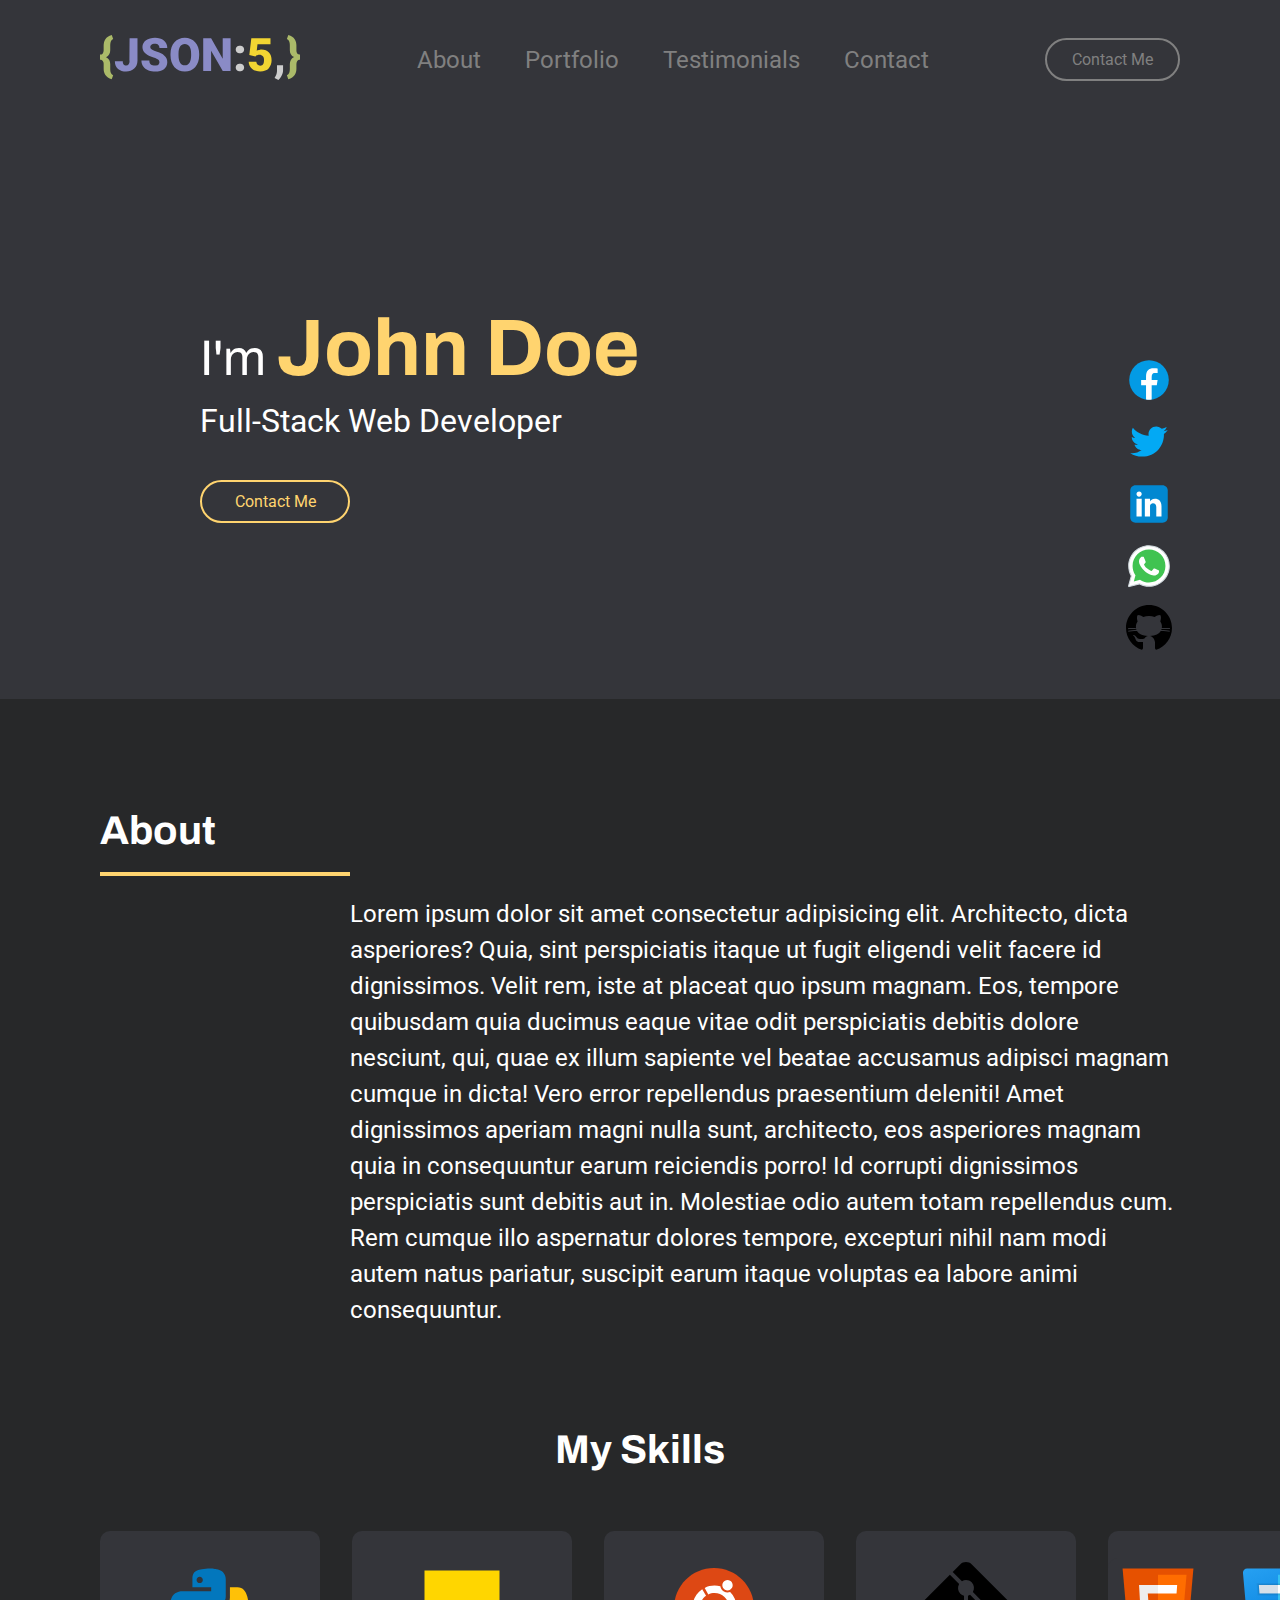
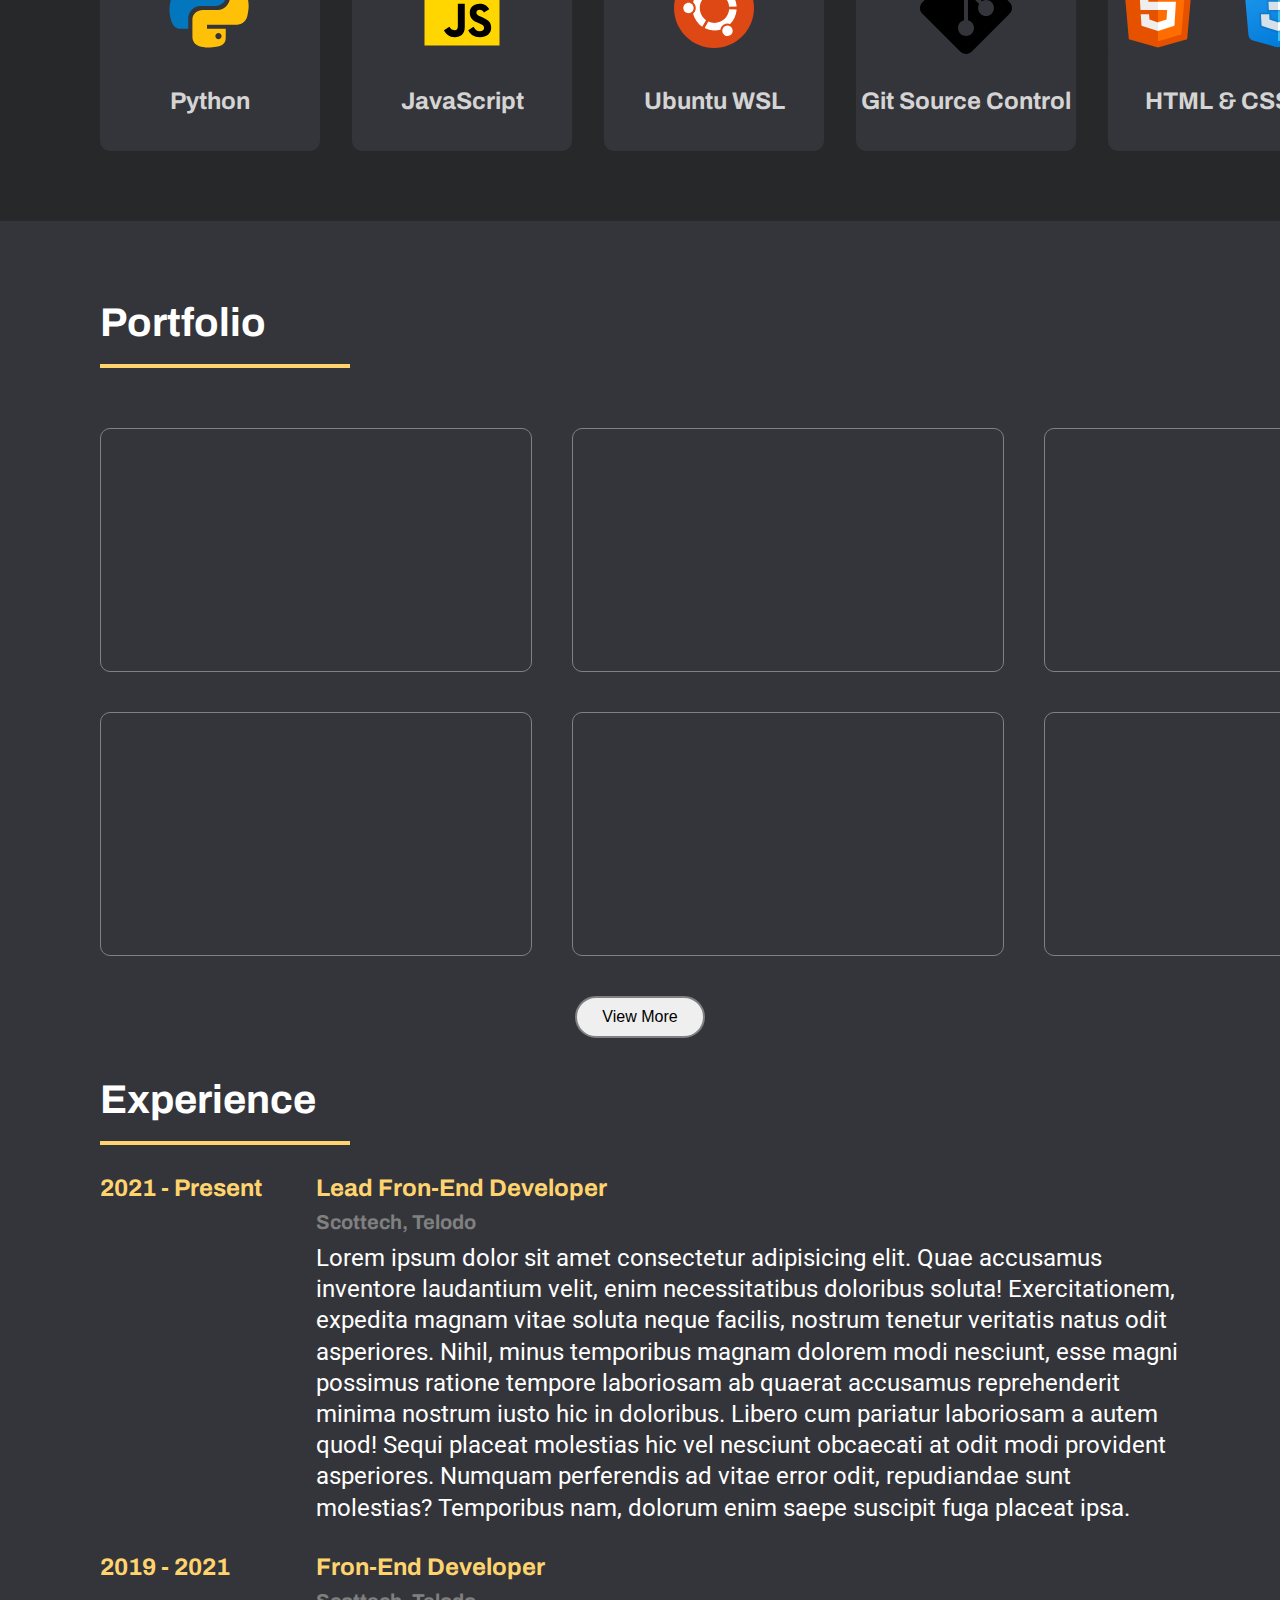
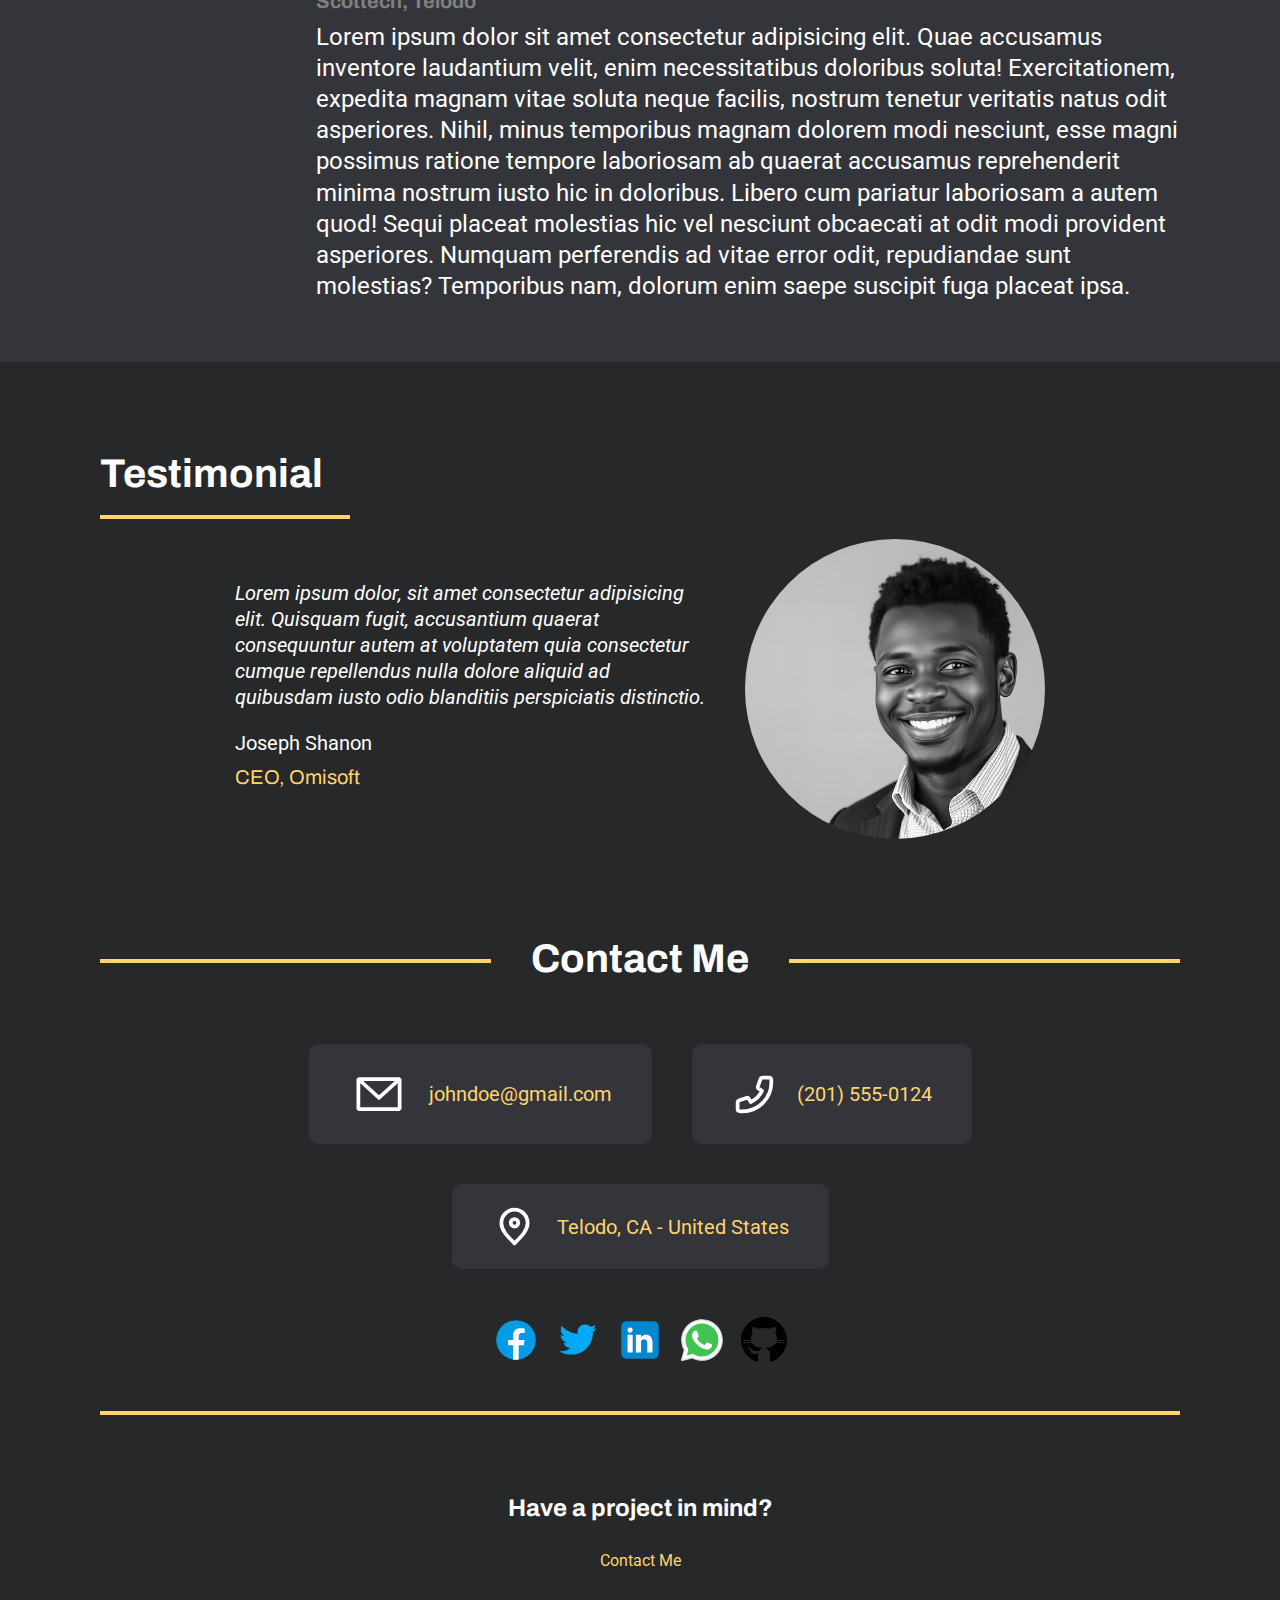
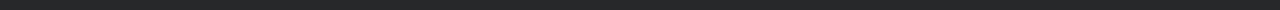
==== commit 16292b43: "complete CSS styling" ====
--- a/index.html
+++ b/index.html
@@ -16,7 +16,7 @@
     <title>Document</title>
   </head>
   <body>
-    <!-- inspiration: https://www.behance.net/gallery/144641409/Personal-Portfolio-Web-Design?tracking_source=search_projects%7Cweb+design+portfolio -->
+    <!-- inspired by: https://www.behance.net/gallery/144641409/Personal-Portfolio-Web-Design?tracking_source=search_projects%7Cweb+design+portfolio -->
 
     <!--start of header-->
     <section id="header">
@@ -78,10 +78,13 @@
           <ul>
             <li><a href="#about">About</a></li>
             <li><a href="#portfolio">Portfolio</a></li>
-            <li><a href="#contact">Contact</a></li>
+            <li><a href="#testimonials-container">Testimonials</a></li>
+            <li><a href="#contact-container">Contact</a></li>
           </ul>
         </div>
-        <button type="button"><a href="#contact">Contact Me</a></button>
+        <button type="button">
+          <a href="#contact-container">Contact Me</a>
+        </button>
       </div>
     </section>
     <!--end of header-->
@@ -95,7 +98,7 @@
             <p>Full-Stack Web Developer</p>
           </div>
 
-          <button><a href="#contact">Contact Me</a></button>
+          <button><a href="#contact-container">Contact Me</a></button>
         </div>
         <div id="hero-image">
           <div class="social-media">
@@ -540,7 +543,7 @@
               </p>
             </div>
           </div>
-          <div  class="experience-entry">
+          <div class="experience-entry">
             <h4>2019 - 2021</h4>
             <div>
               <h4>Fron-End Developer</h4>
@@ -562,42 +565,239 @@
             </div>
           </div>
         </div>
-        <div>
-          <div>
-            <h2>Testimonial</h2>
-            <div>
-              <p>
+      </div>
+    </section>
+    <!--end of portfolio-->
+
+    <!--contact of header-->
+    <section id="contact">
+      <div id="testimonial-contact-container">
+        <div id="testimonials-container">
+          <h2>Testimonial</h2>
+          <div id="testimonial-entry">
+            <div id="testimonial-text">
+              <p style="margin-bottom: 20px; font-style: italic">
                 Lorem ipsum dolor, sit amet consectetur adipisicing elit.
                 Quisquam fugit, accusantium quaerat consequuntur autem at
                 voluptatem quia consectetur cumque repellendus nulla dolore
                 aliquid ad quibusdam iusto odio blanditiis perspiciatis
                 distinctio.
               </p>
-              <h5>Joseph Shanon</h5>
-              <p>CEO, Omisoft</p>
-            </div>
-          </div>
-          <div>background image</div>
-        </div>
-      </div>
-    </section>
-    <!--end of portfolio-->
-
-    <!--contact of header-->
-    <section id="contact">
-      <div>
-        <h2>Contact Me</h2>
-        <div>
-          <div><img src="#" alt="email" />johndoe@gmail.com</div>
-          <div><img src="#" alt="phone" />(201) 555-0124</div>
-          <div><img src="#" alt="location" />Telodo, CA - United States</div>
-        </div>
-        <div class="social-media handles">
-          <a href="#"><img src="#" alt="facebook" /></a>
-          <a href="#"><img src="#" alt="twitter" /></a>
-          <a href="#"><img src="#" alt="linkedin" /></a>
-          <a href="#"><img src="#" alt="whatsapp" /></a>
-          <a href="#"><img src="#" alt="github" /></a>
+              <p>Joseph Shanon</p>
+              <h5 style="color: #ffd46f; font-weight: normal">CEO, Omisoft</h5>
+            </div>
+            <div>
+              <div
+                style="
+                  background-image: url(./public/assets/client.avif);
+                  width: 300px;
+                  height: 300px;
+                  background-size: cover;
+                  border-radius: 500px;
+                "
+              ></div>
+            </div>
+          </div>
+        </div>
+        <div id="contact-container">
+          <h2
+            style="
+              border: 0px;
+              margin: -70px 0px 40px 0px;
+              padding: 24px;
+              background-color: #272829;
+              text-align: center;
+            "
+          >
+            Contact Me
+          </h2>
+          <div
+            style="
+              display: flex;
+              flex-direction: column;
+              gap: 40px;
+              align-items: center;
+            "
+          >
+            <div style="display: flex; gap: 40px">
+              <div class="contact-detail">
+                <svg
+                  width="60px"
+                  height="60px"
+                  viewBox="0 0 24 24"
+                  fill="none"
+                  xmlns="http://www.w3.org/2000/svg"
+                >
+                  <path
+                    fill-rule="evenodd"
+                    clip-rule="evenodd"
+                    d="M3.75 5.25L3 6V18L3.75 18.75H20.25L21 18V6L20.25 5.25H3.75ZM4.5 7.6955V17.25H19.5V7.69525L11.9999 14.5136L4.5 7.6955ZM18.3099 6.75H5.68986L11.9999 12.4864L18.3099 6.75Z"
+                    fill="white"
+                  />
+                </svg>
+                <p>johndoe@gmail.com</p>
+              </div>
+              <div class="contact-detail">
+                <svg
+                  width="45px"
+                  height="45px"
+                  viewBox="0 0 24 24"
+                  fill="none"
+                  xmlns="http://www.w3.org/2000/svg"
+                >
+                  <path
+                    d="M21 5.5C21 14.0604 14.0604 21 5.5 21C5.11378 21 4.73086 20.9859 4.35172 20.9581C3.91662 20.9262 3.69906 20.9103 3.50103 20.7963C3.33701 20.7019 3.18146 20.5345 3.09925 20.364C3 20.1582 3 19.9181 3 19.438V16.6207C3 16.2169 3 16.015 3.06645 15.842C3.12515 15.6891 3.22049 15.553 3.3441 15.4456C3.48403 15.324 3.67376 15.255 4.05321 15.117L7.26005 13.9509C7.70153 13.7904 7.92227 13.7101 8.1317 13.7237C8.31637 13.7357 8.49408 13.7988 8.64506 13.9058C8.81628 14.0271 8.93713 14.2285 9.17882 14.6314L10 16C12.6499 14.7999 14.7981 12.6489 16 10L14.6314 9.17882C14.2285 8.93713 14.0271 8.81628 13.9058 8.64506C13.7988 8.49408 13.7357 8.31637 13.7237 8.1317C13.7101 7.92227 13.7904 7.70153 13.9509 7.26005L13.9509 7.26005L15.117 4.05321C15.255 3.67376 15.324 3.48403 15.4456 3.3441C15.553 3.22049 15.6891 3.12515 15.842 3.06645C16.015 3 16.2169 3 16.6207 3H19.438C19.9181 3 20.1582 3 20.364 3.09925C20.5345 3.18146 20.7019 3.33701 20.7963 3.50103C20.9103 3.69907 20.9262 3.91662 20.9581 4.35173C20.9859 4.73086 21 5.11378 21 5.5Z"
+                    stroke="white"
+                    stroke-width="2"
+                    stroke-linecap="round"
+                    stroke-linejoin="round"
+                  />
+                </svg>
+                <p>(201) 555-0124</p>
+              </div>
+            </div>
+            <div class="contact-detail">
+              <svg
+                width="45px"
+                height="45px"
+                viewBox="0 0 24 24"
+                fill="none"
+                xmlns="http://www.w3.org/2000/svg"
+              >
+                <path
+                  d="M12 21C15.5 17.4 19 14.1764 19 10.2C19 6.22355 15.866 3 12 3C8.13401 3 5 6.22355 5 10.2C5 14.1764 8.5 17.4 12 21Z"
+                  stroke="white"
+                  stroke-width="2"
+                  stroke-linecap="round"
+                  stroke-linejoin="round"
+                />
+                <path
+                  d="M12 12C13.1046 12 14 11.1046 14 10C14 8.89543 13.1046 8 12 8C10.8954 8 10 8.89543 10 10C10 11.1046 10.8954 12 12 12Z"
+                  stroke="white"
+                  stroke-width="2"
+                  stroke-linecap="round"
+                  stroke-linejoin="round"
+                />
+              </svg>
+              <p>Telodo, CA - United States</p>
+            </div>
+          </div>
+          <div
+            style="
+              display: flex;
+              justify-content: center;
+              width: 100%;
+              border-bottom: 4px solid #ffd46f;
+              padding: 0px 0px;
+              padding: -20px;
+            "
+          >
+            <div
+              class="social-media"
+              style="display: flex; margin: 40px; background-color: #272829"
+            >
+              <a href="#">
+                <svg
+                  xmlns="http://www.w3.org/2000/svg"
+                  x="0px"
+                  y="0px"
+                  width="50"
+                  height="50"
+                  viewBox="0 0 48 48"
+                >
+                  <path
+                    fill="#039be5"
+                    d="M24 5A19 19 0 1 0 24 43A19 19 0 1 0 24 5Z"
+                  ></path>
+                  <path
+                    fill="#fff"
+                    d="M26.572,29.036h4.917l0.772-4.995h-5.69v-2.73c0-2.075,0.678-3.915,2.619-3.915h3.119v-4.359c-0.548-0.074-1.707-0.236-3.897-0.236c-4.573,0-7.254,2.415-7.254,7.917v3.323h-4.701v4.995h4.701v13.729C22.089,42.905,23.032,43,24,43c0.875,0,1.729-0.08,2.572-0.194V29.036z"
+                  ></path>
+                </svg>
+              </a>
+              <a href="#">
+                <svg
+                  xmlns="http://www.w3.org/2000/svg"
+                  x="0px"
+                  y="0px"
+                  width="50"
+                  height="50"
+                  viewBox="0 0 48 48"
+                >
+                  <path
+                    fill="#03A9F4"
+                    d="M42,12.429c-1.323,0.586-2.746,0.977-4.247,1.162c1.526-0.906,2.7-2.351,3.251-4.058c-1.428,0.837-3.01,1.452-4.693,1.776C34.967,9.884,33.05,9,30.926,9c-4.08,0-7.387,3.278-7.387,7.32c0,0.572,0.067,1.129,0.193,1.67c-6.138-0.308-11.582-3.226-15.224-7.654c-0.64,1.082-1,2.349-1,3.686c0,2.541,1.301,4.778,3.285,6.096c-1.211-0.037-2.351-0.374-3.349-0.914c0,0.022,0,0.055,0,0.086c0,3.551,2.547,6.508,5.923,7.181c-0.617,0.169-1.269,0.263-1.941,0.263c-0.477,0-0.942-0.054-1.392-0.135c0.94,2.902,3.667,5.023,6.898,5.086c-2.528,1.96-5.712,3.134-9.174,3.134c-0.598,0-1.183-0.034-1.761-0.104C9.268,36.786,13.152,38,17.321,38c13.585,0,21.017-11.156,21.017-20.834c0-0.317-0.01-0.633-0.025-0.945C39.763,15.197,41.013,13.905,42,12.429"
+                  ></path>
+                </svg>
+              </a>
+              <a href="#">
+                <svg
+                  xmlns="http://www.w3.org/2000/svg"
+                  x="0px"
+                  y="0px"
+                  width="50"
+                  height="50"
+                  viewBox="0 0 48 48"
+                >
+                  <path
+                    fill="#0288D1"
+                    d="M42,37c0,2.762-2.238,5-5,5H11c-2.761,0-5-2.238-5-5V11c0-2.762,2.239-5,5-5h26c2.762,0,5,2.238,5,5V37z"
+                  ></path>
+                  <path
+                    fill="#FFF"
+                    d="M12 19H17V36H12zM14.485 17h-.028C12.965 17 12 15.888 12 14.499 12 13.08 12.995 12 14.514 12c1.521 0 2.458 1.08 2.486 2.499C17 15.887 16.035 17 14.485 17zM36 36h-5v-9.099c0-2.198-1.225-3.698-3.192-3.698-1.501 0-2.313 1.012-2.707 1.99C24.957 25.543 25 26.511 25 27v9h-5V19h5v2.616C25.721 20.5 26.85 19 29.738 19c3.578 0 6.261 2.25 6.261 7.274L36 36 36 36z"
+                  ></path>
+                </svg>
+              </a>
+              <a href="#">
+                <svg
+                  xmlns="http://www.w3.org/2000/svg"
+                  x="0px"
+                  y="0px"
+                  width="50"
+                  height="50"
+                  viewBox="0 0 48 48"
+                >
+                  <path
+                    fill="#fff"
+                    d="M4.868,43.303l2.694-9.835C5.9,30.59,5.026,27.324,5.027,23.979C5.032,13.514,13.548,5,24.014,5c5.079,0.002,9.845,1.979,13.43,5.566c3.584,3.588,5.558,8.356,5.556,13.428c-0.004,10.465-8.522,18.98-18.986,18.98c-0.001,0,0,0,0,0h-0.008c-3.177-0.001-6.3-0.798-9.073-2.311L4.868,43.303z"
+                  ></path>
+                  <path
+                    fill="#fff"
+                    d="M4.868,43.803c-0.132,0-0.26-0.052-0.355-0.148c-0.125-0.127-0.174-0.312-0.127-0.483l2.639-9.636c-1.636-2.906-2.499-6.206-2.497-9.556C4.532,13.238,13.273,4.5,24.014,4.5c5.21,0.002,10.105,2.031,13.784,5.713c3.679,3.683,5.704,8.577,5.702,13.781c-0.004,10.741-8.746,19.48-19.486,19.48c-3.189-0.001-6.344-0.788-9.144-2.277l-9.875,2.589C4.953,43.798,4.911,43.803,4.868,43.803z"
+                  ></path>
+                  <path
+                    fill="#cfd8dc"
+                    d="M24.014,5c5.079,0.002,9.845,1.979,13.43,5.566c3.584,3.588,5.558,8.356,5.556,13.428c-0.004,10.465-8.522,18.98-18.986,18.98h-0.008c-3.177-0.001-6.3-0.798-9.073-2.311L4.868,43.303l2.694-9.835C5.9,30.59,5.026,27.324,5.027,23.979C5.032,13.514,13.548,5,24.014,5 M24.014,42.974C24.014,42.974,24.014,42.974,24.014,42.974C24.014,42.974,24.014,42.974,24.014,42.974 M24.014,42.974C24.014,42.974,24.014,42.974,24.014,42.974C24.014,42.974,24.014,42.974,24.014,42.974 M24.014,4C24.014,4,24.014,4,24.014,4C12.998,4,4.032,12.962,4.027,23.979c-0.001,3.367,0.849,6.685,2.461,9.622l-2.585,9.439c-0.094,0.345,0.002,0.713,0.254,0.967c0.19,0.192,0.447,0.297,0.711,0.297c0.085,0,0.17-0.011,0.254-0.033l9.687-2.54c2.828,1.468,5.998,2.243,9.197,2.244c11.024,0,19.99-8.963,19.995-19.98c0.002-5.339-2.075-10.359-5.848-14.135C34.378,6.083,29.357,4.002,24.014,4L24.014,4z"
+                  ></path>
+                  <path
+                    fill="#40c351"
+                    d="M35.176,12.832c-2.98-2.982-6.941-4.625-11.157-4.626c-8.704,0-15.783,7.076-15.787,15.774c-0.001,2.981,0.833,5.883,2.413,8.396l0.376,0.597l-1.595,5.821l5.973-1.566l0.577,0.342c2.422,1.438,5.2,2.198,8.032,2.199h0.006c8.698,0,15.777-7.077,15.78-15.776C39.795,19.778,38.156,15.814,35.176,12.832z"
+                  ></path>
+                  <path
+                    fill="#fff"
+                    fill-rule="evenodd"
+                    d="M19.268,16.045c-0.355-0.79-0.729-0.806-1.068-0.82c-0.277-0.012-0.593-0.011-0.909-0.011c-0.316,0-0.83,0.119-1.265,0.594c-0.435,0.475-1.661,1.622-1.661,3.956c0,2.334,1.7,4.59,1.937,4.906c0.237,0.316,3.282,5.259,8.104,7.161c4.007,1.58,4.823,1.266,5.693,1.187c0.87-0.079,2.807-1.147,3.202-2.255c0.395-1.108,0.395-2.057,0.277-2.255c-0.119-0.198-0.435-0.316-0.909-0.554s-2.807-1.385-3.242-1.543c-0.435-0.158-0.751-0.237-1.068,0.238c-0.316,0.474-1.225,1.543-1.502,1.859c-0.277,0.317-0.554,0.357-1.028,0.119c-0.474-0.238-2.002-0.738-3.815-2.354c-1.41-1.257-2.362-2.81-2.639-3.285c-0.277-0.474-0.03-0.731,0.208-0.968c0.213-0.213,0.474-0.554,0.712-0.831c0.237-0.277,0.316-0.475,0.474-0.791c0.158-0.317,0.079-0.594-0.04-0.831C20.612,19.329,19.69,16.983,19.268,16.045z"
+                    clip-rule="evenodd"
+                  ></path>
+                </svg>
+              </a>
+              <a href="#">
+                <svg
+                  xmlns="http://www.w3.org/2000/svg"
+                  x="0px"
+                  y="0px"
+                  width="50"
+                  height="50"
+                  viewBox="0 0 50 50"
+                >
+                  <path
+                    d="M17.791,46.836C18.502,46.53,19,45.823,19,45v-5.4c0-0.197,0.016-0.402,0.041-0.61C19.027,38.994,19.014,38.997,19,39 c0,0-3,0-3.6,0c-1.5,0-2.8-0.6-3.4-1.8c-0.7-1.3-1-3.5-2.8-4.7C8.9,32.3,9.1,32,9.7,32c0.6,0.1,1.9,0.9,2.7,2c0.9,1.1,1.8,2,3.4,2 c2.487,0,3.82-0.125,4.622-0.555C21.356,34.056,22.649,33,24,33v-0.025c-5.668-0.182-9.289-2.066-10.975-4.975 c-3.665,0.042-6.856,0.405-8.677,0.707c-0.058-0.327-0.108-0.656-0.151-0.987c1.797-0.296,4.843-0.647,8.345-0.714 c-0.112-0.276-0.209-0.559-0.291-0.849c-3.511-0.178-6.541-0.039-8.187,0.097c-0.02-0.332-0.047-0.663-0.051-0.999 c1.649-0.135,4.597-0.27,8.018-0.111c-0.079-0.5-0.13-1.011-0.13-1.543c0-1.7,0.6-3.5,1.7-5c-0.5-1.7-1.2-5.3,0.2-6.6 c2.7,0,4.6,1.3,5.5,2.1C21,13.4,22.9,13,25,13s4,0.4,5.6,1.1c0.9-0.8,2.8-2.1,5.5-2.1c1.5,1.4,0.7,5,0.2,6.6c1.1,1.5,1.7,3.2,1.6,5 c0,0.484-0.045,0.951-0.11,1.409c3.499-0.172,6.527-0.034,8.204,0.102c-0.002,0.337-0.033,0.666-0.051,0.999 c-1.671-0.138-4.775-0.28-8.359-0.089c-0.089,0.336-0.197,0.663-0.325,0.98c3.546,0.046,6.665,0.389,8.548,0.689 c-0.043,0.332-0.093,0.661-0.151,0.987c-1.912-0.306-5.171-0.664-8.879-0.682C35.112,30.873,31.557,32.75,26,32.969V33 c2.6,0,5,3.9,5,6.6V45c0,0.823,0.498,1.53,1.209,1.836C41.37,43.804,48,35.164,48,25C48,12.318,37.683,2,25,2S2,12.318,2,25 C2,35.164,8.63,43.804,17.791,46.836z"
+                  ></path>
+                </svg>
+              </a>
+            </div>
+          </div>
         </div>
       </div>
     </section>
@@ -605,14 +805,10 @@
 
     <!--start of footer-->
     <section id="footer">
-      <div>
-        <h4>Thanks for ...</h4>
-        <p>
-          Have a project in mind? <br />
-          Contact Me
-        </p>
-        <p>johndoe@gmail.com</p>
-      </div>
+      <footer>
+        <h4 style="color: white;">Have a project in mind?</h4>
+        <p style="color: #ffd46f;">Contact Me</p>
+      </footer>
     </section>
     <!--end of footer-->
   </body>
--- a/css/style.css
+++ b/css/style.css
@@ -1,3 +1,7 @@
+html {
+  scroll-behavior: smooth;
+}
+
 body {
   background-color: #34353a;
   margin: 0;
@@ -119,8 +123,8 @@
   color: white;
 }
 
-#hero-text a:hover {
-  color: iherit;
+#hero-text button:hover a {
+  color: white;
 }
 
 #hero-image {
@@ -288,7 +292,7 @@
 .experience-entry {
   display: grid;
   grid-template-columns: 1fr 4fr;
-  margin:  20px 0px;
+  margin: 20px 0px;
 }
 
 .experience-entry h4 {
@@ -300,8 +304,75 @@
   color: gray;
 }
 
-.experience-entry p{
-    color: white;
+.experience-entry p {
+  color: white;
   font-size: 24px;
   line-height: 1.3;
 }
+
+#testimonial-contact-container,
+footer {
+  margin: 0px 0px;
+  padding: 50px 100px;
+  background: #272829;
+}
+
+#testimonials-container {
+  display: flex;
+  flex-direction: column;
+  margin-bottom: 120px;
+}
+
+#testimonial-entry {
+  align-self: center;
+  display: flex;
+  width: 75%;
+}
+
+#testimonial-text {
+  display: flex;
+  flex-direction: column;
+  justify-content: center;
+  margin-right: 40px;
+}
+
+#testimonial-text p {
+  color: white;
+  font-size: 20px;
+  line-height: 1.3;
+}
+
+#contact-container {
+  display: flex;
+  flex-direction: column;
+  align-items: center;
+  border-top: 4px solid #ffd46f;
+  padding: 20px 0px;
+  margin-bottom: 0px;
+}
+
+.contact-detail {
+  display: flex;
+  gap: 20px;
+  align-items: center;
+  justify-content: center;
+  background-color: #34353a;
+  padding: 20px 40px;
+  border-radius: 10px;
+}
+
+.contact-detail p {
+  color: #ffd46f;
+  font-size: 20px;
+  line-height: 1.3;
+}
+
+footer{
+  display: flex;
+  flex-direction:  column;
+  gap:  20px;
+  justify-content: center;
+  align-items: center;
+  margin: 0px;
+  padding: 0px 0px 40px 0px;
+}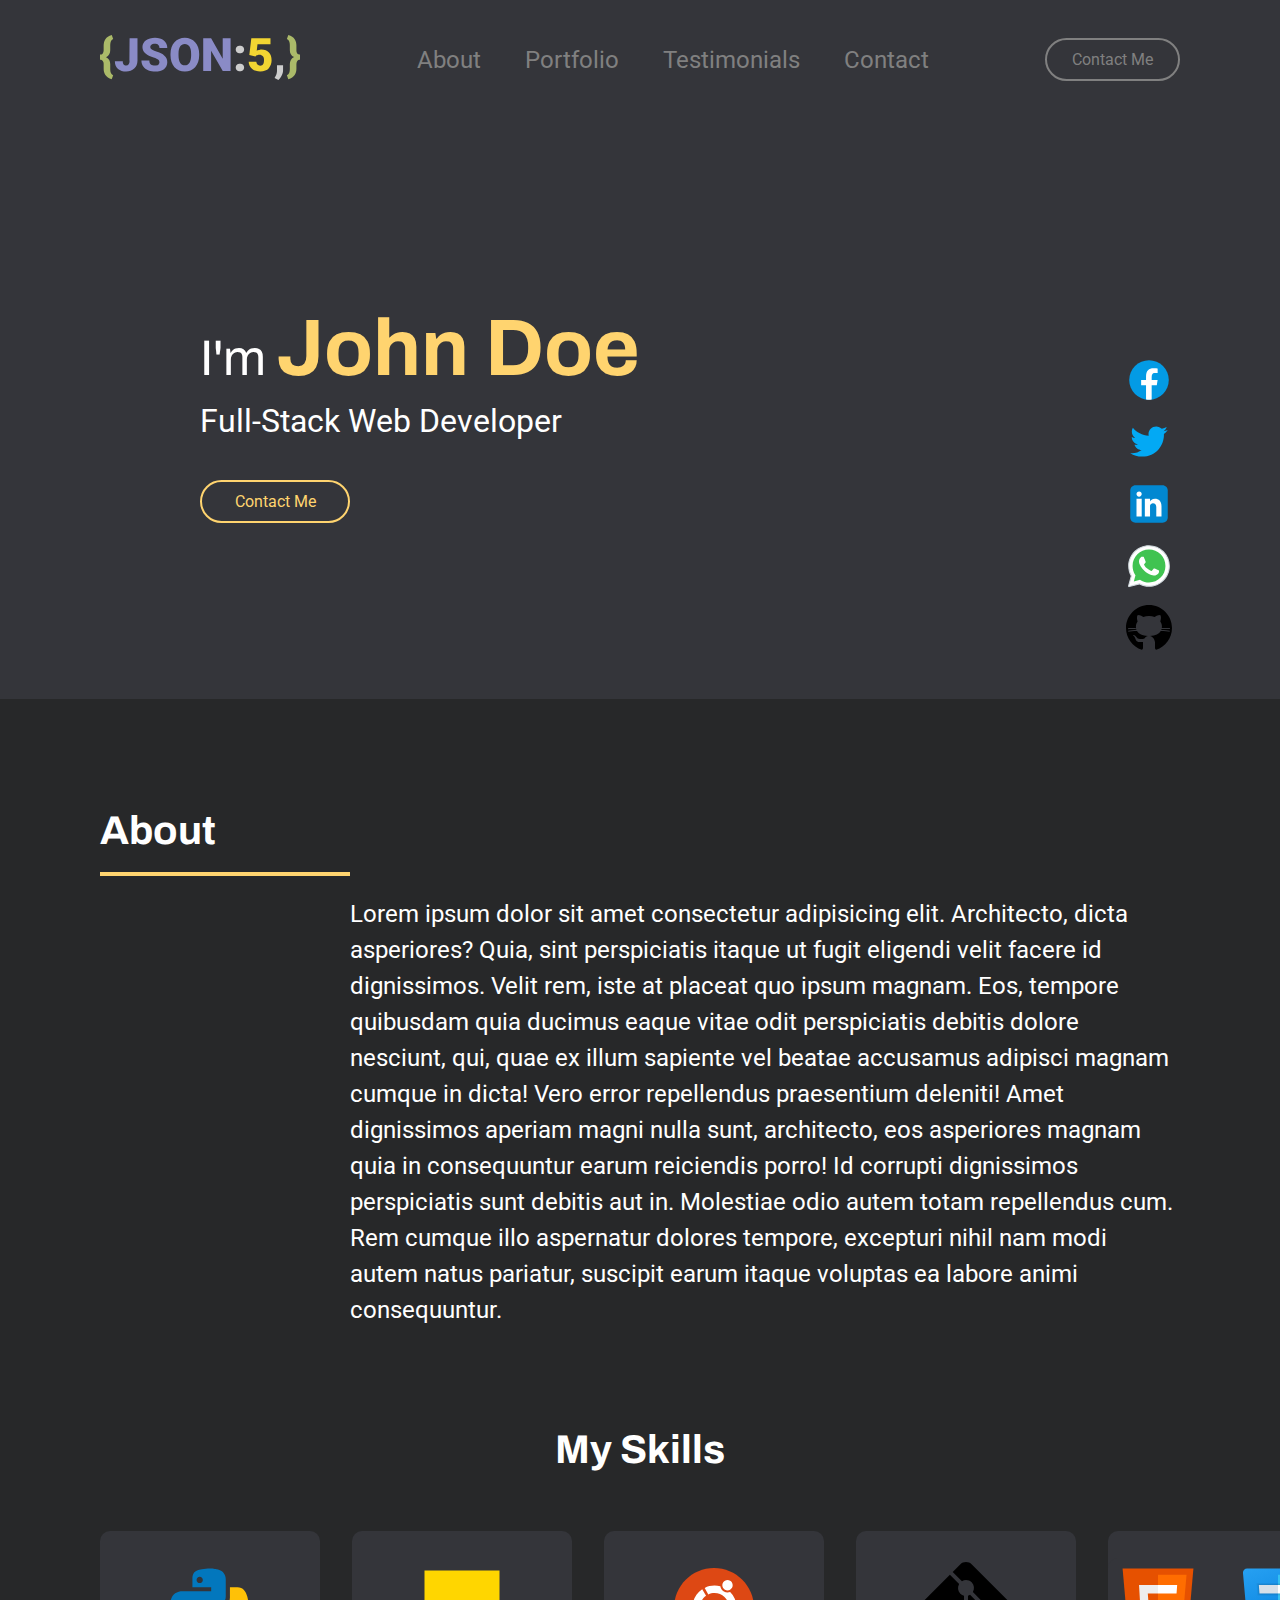
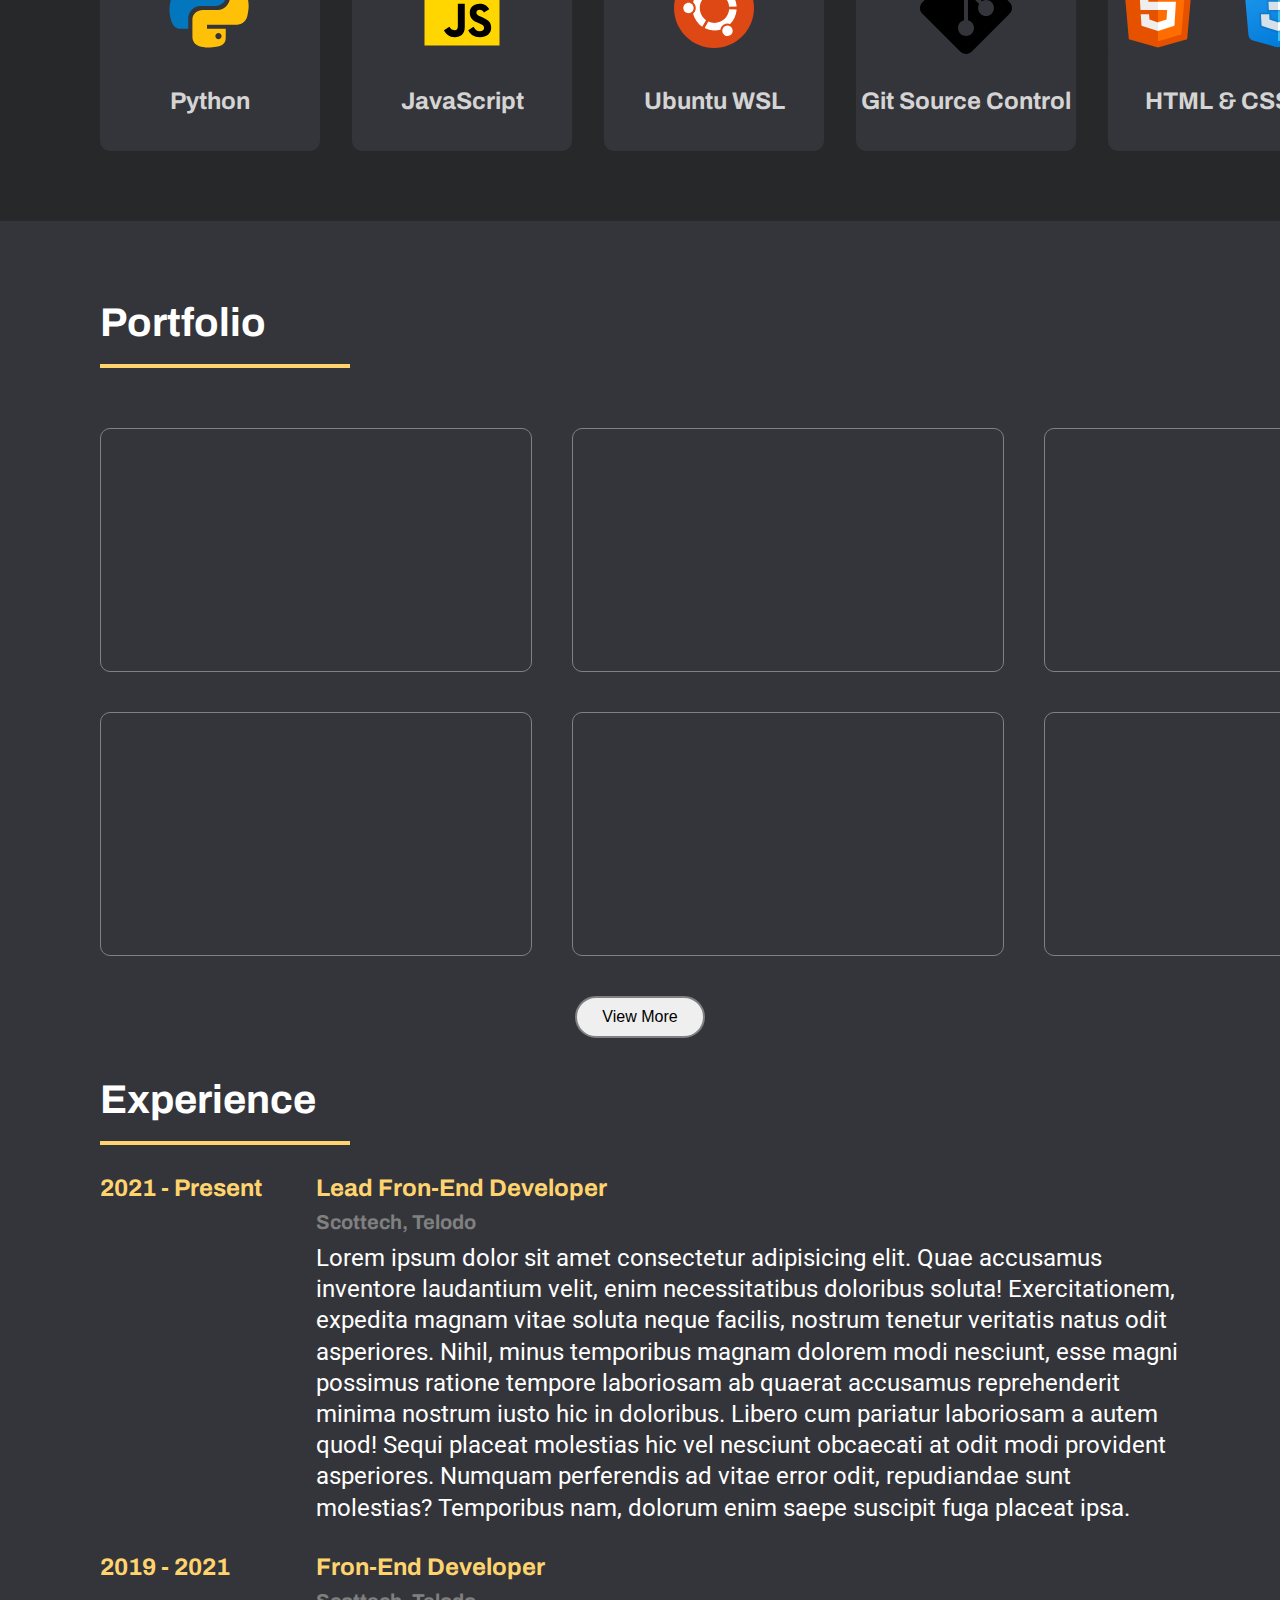
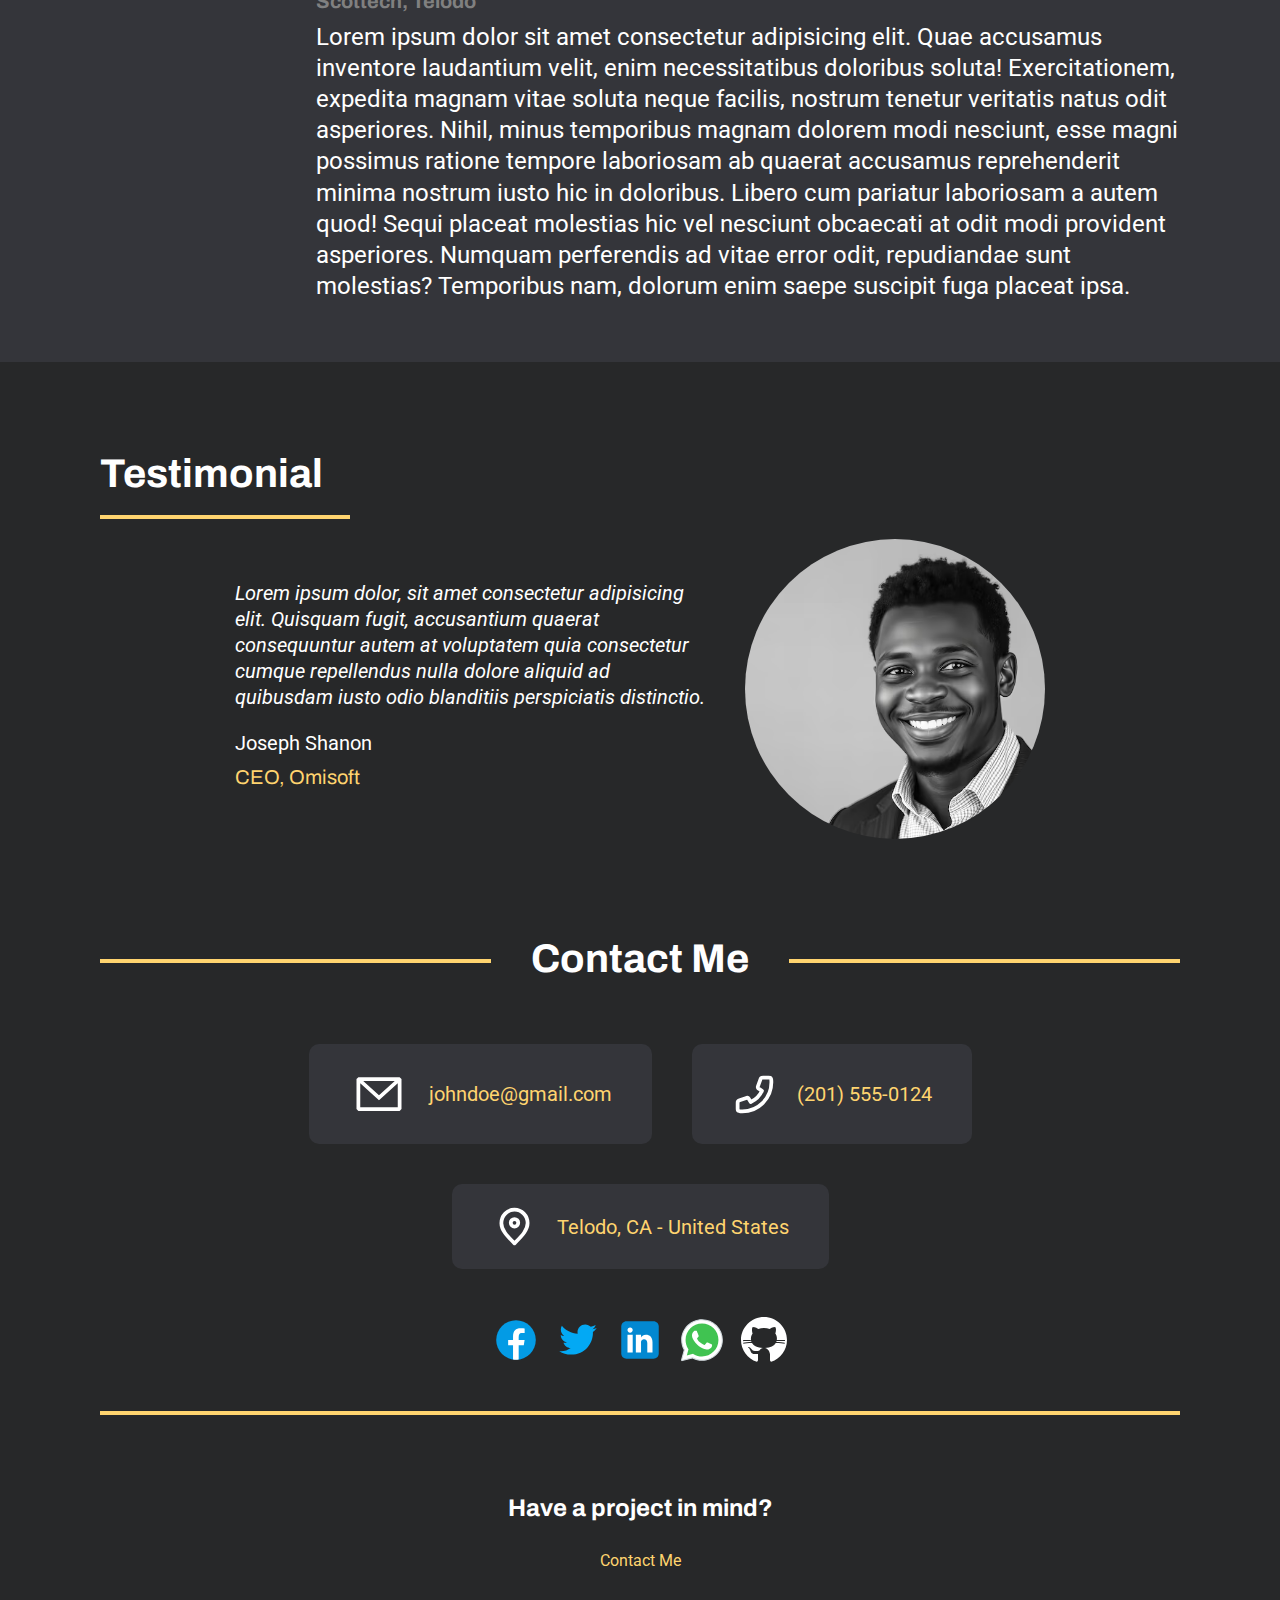
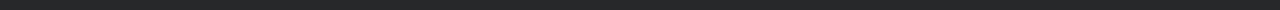
==== commit 7628cb53: "complete readme file and final sunbmission" ====
--- a/index.html
+++ b/index.html
@@ -790,6 +790,7 @@
                   width="50"
                   height="50"
                   viewBox="0 0 50 50"
+                  fill="#fff"
                 >
                   <path
                     d="M17.791,46.836C18.502,46.53,19,45.823,19,45v-5.4c0-0.197,0.016-0.402,0.041-0.61C19.027,38.994,19.014,38.997,19,39 c0,0-3,0-3.6,0c-1.5,0-2.8-0.6-3.4-1.8c-0.7-1.3-1-3.5-2.8-4.7C8.9,32.3,9.1,32,9.7,32c0.6,0.1,1.9,0.9,2.7,2c0.9,1.1,1.8,2,3.4,2 c2.487,0,3.82-0.125,4.622-0.555C21.356,34.056,22.649,33,24,33v-0.025c-5.668-0.182-9.289-2.066-10.975-4.975 c-3.665,0.042-6.856,0.405-8.677,0.707c-0.058-0.327-0.108-0.656-0.151-0.987c1.797-0.296,4.843-0.647,8.345-0.714 c-0.112-0.276-0.209-0.559-0.291-0.849c-3.511-0.178-6.541-0.039-8.187,0.097c-0.02-0.332-0.047-0.663-0.051-0.999 c1.649-0.135,4.597-0.27,8.018-0.111c-0.079-0.5-0.13-1.011-0.13-1.543c0-1.7,0.6-3.5,1.7-5c-0.5-1.7-1.2-5.3,0.2-6.6 c2.7,0,4.6,1.3,5.5,2.1C21,13.4,22.9,13,25,13s4,0.4,5.6,1.1c0.9-0.8,2.8-2.1,5.5-2.1c1.5,1.4,0.7,5,0.2,6.6c1.1,1.5,1.7,3.2,1.6,5 c0,0.484-0.045,0.951-0.11,1.409c3.499-0.172,6.527-0.034,8.204,0.102c-0.002,0.337-0.033,0.666-0.051,0.999 c-1.671-0.138-4.775-0.28-8.359-0.089c-0.089,0.336-0.197,0.663-0.325,0.98c3.546,0.046,6.665,0.389,8.548,0.689 c-0.043,0.332-0.093,0.661-0.151,0.987c-1.912-0.306-5.171-0.664-8.879-0.682C35.112,30.873,31.557,32.75,26,32.969V33 c2.6,0,5,3.9,5,6.6V45c0,0.823,0.498,1.53,1.209,1.836C41.37,43.804,48,35.164,48,25C48,12.318,37.683,2,25,2S2,12.318,2,25 C2,35.164,8.63,43.804,17.791,46.836z"
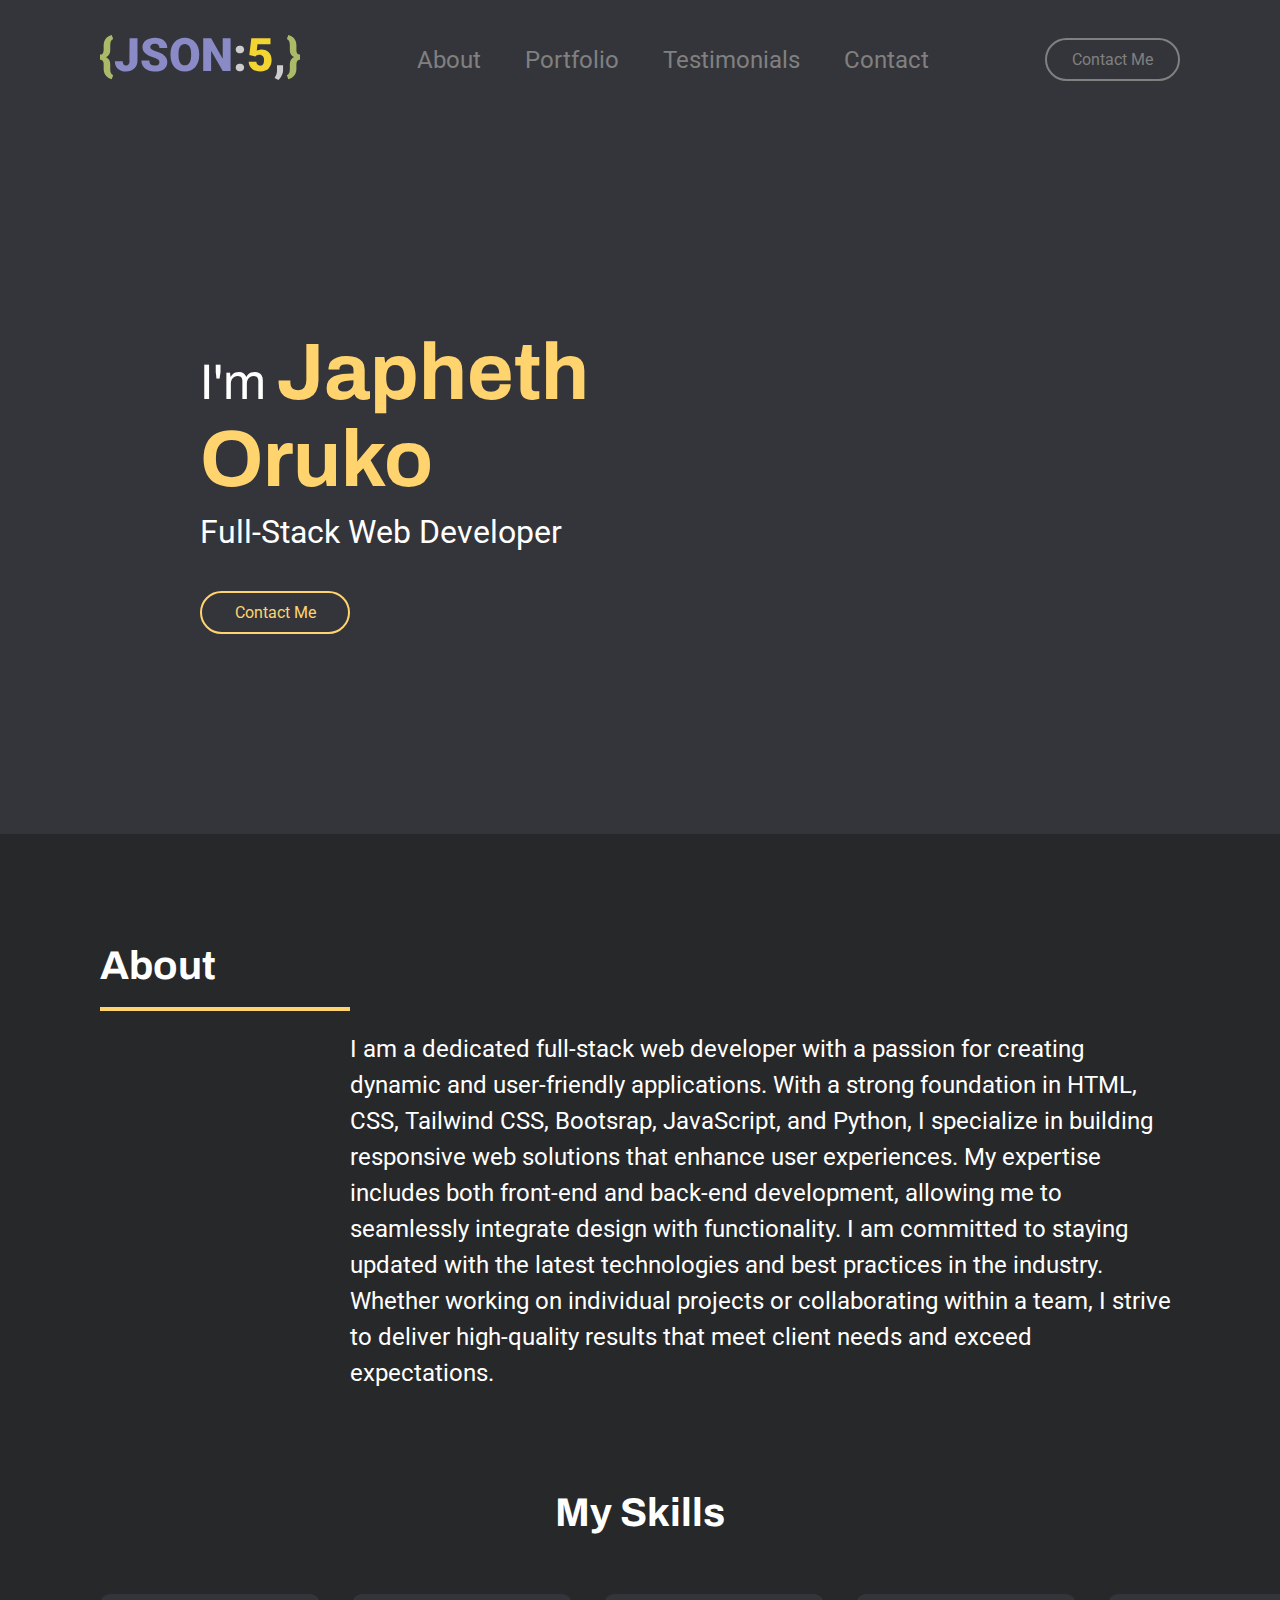
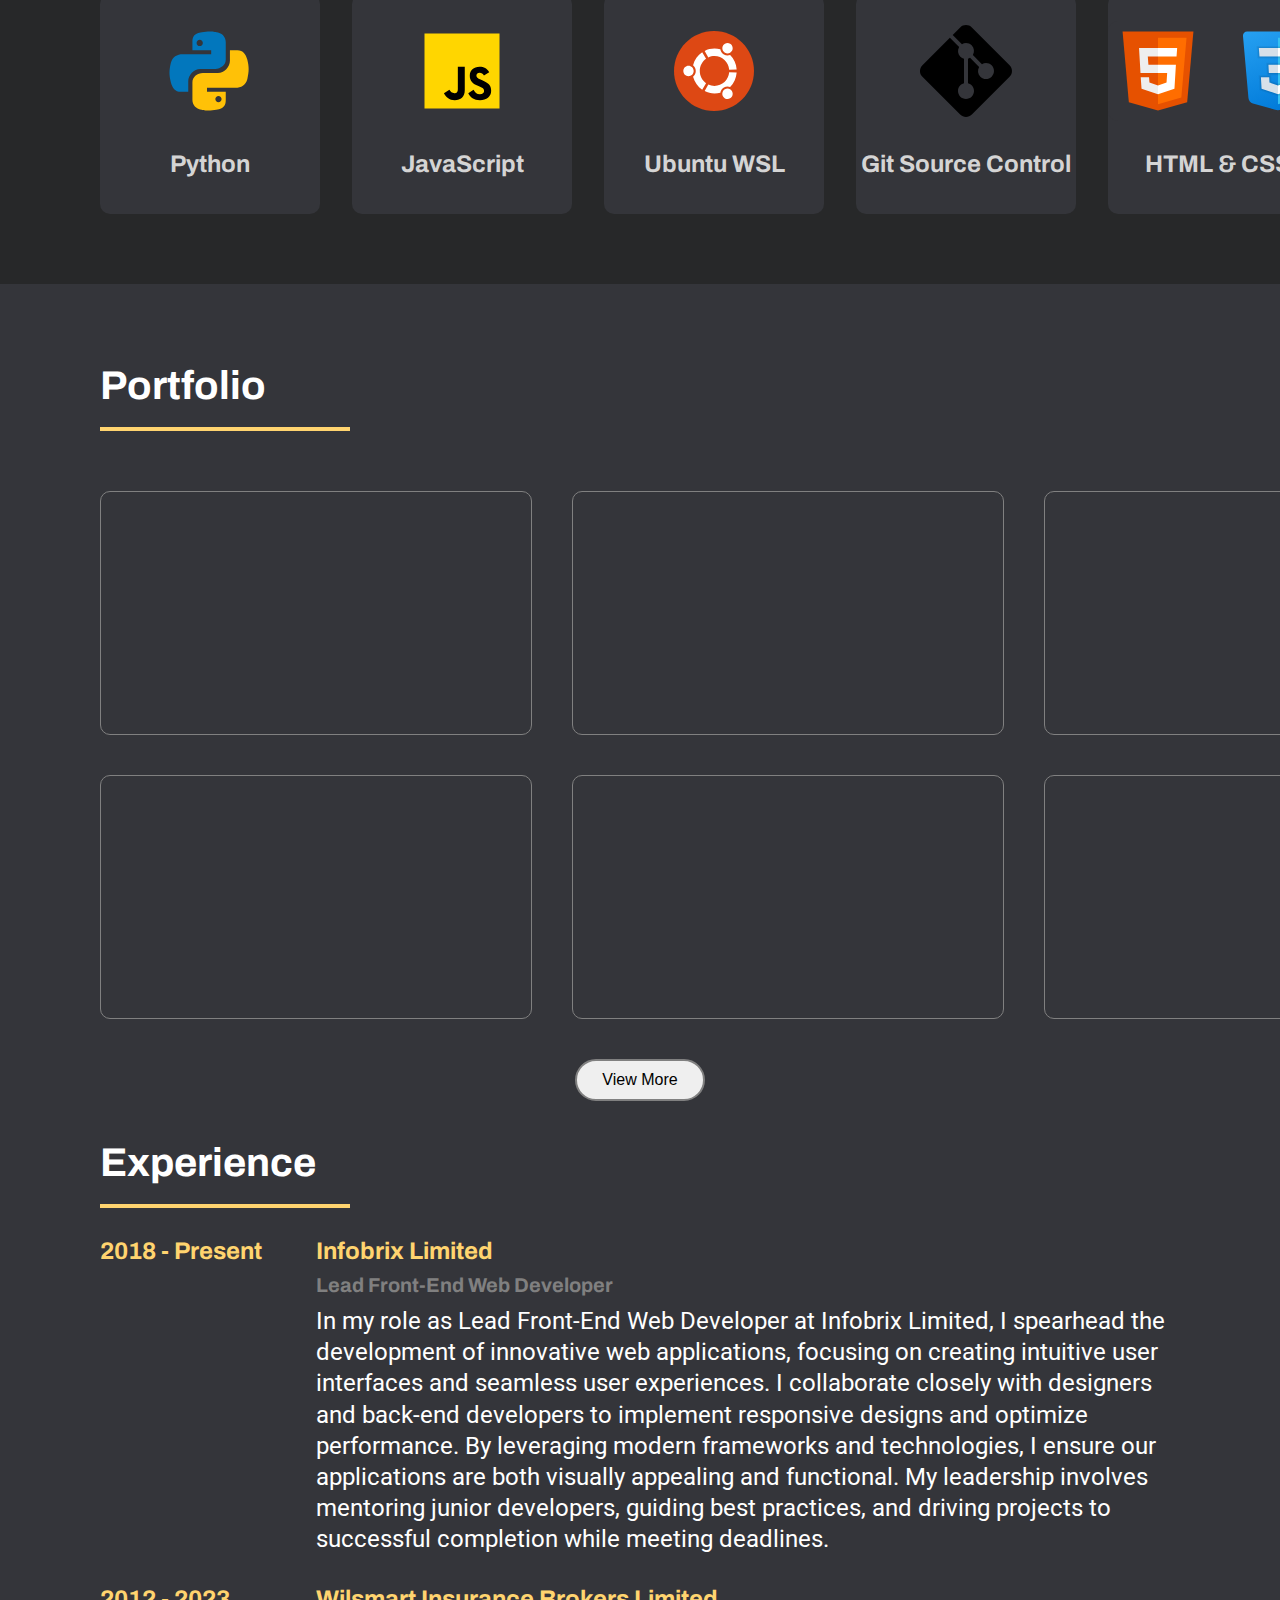
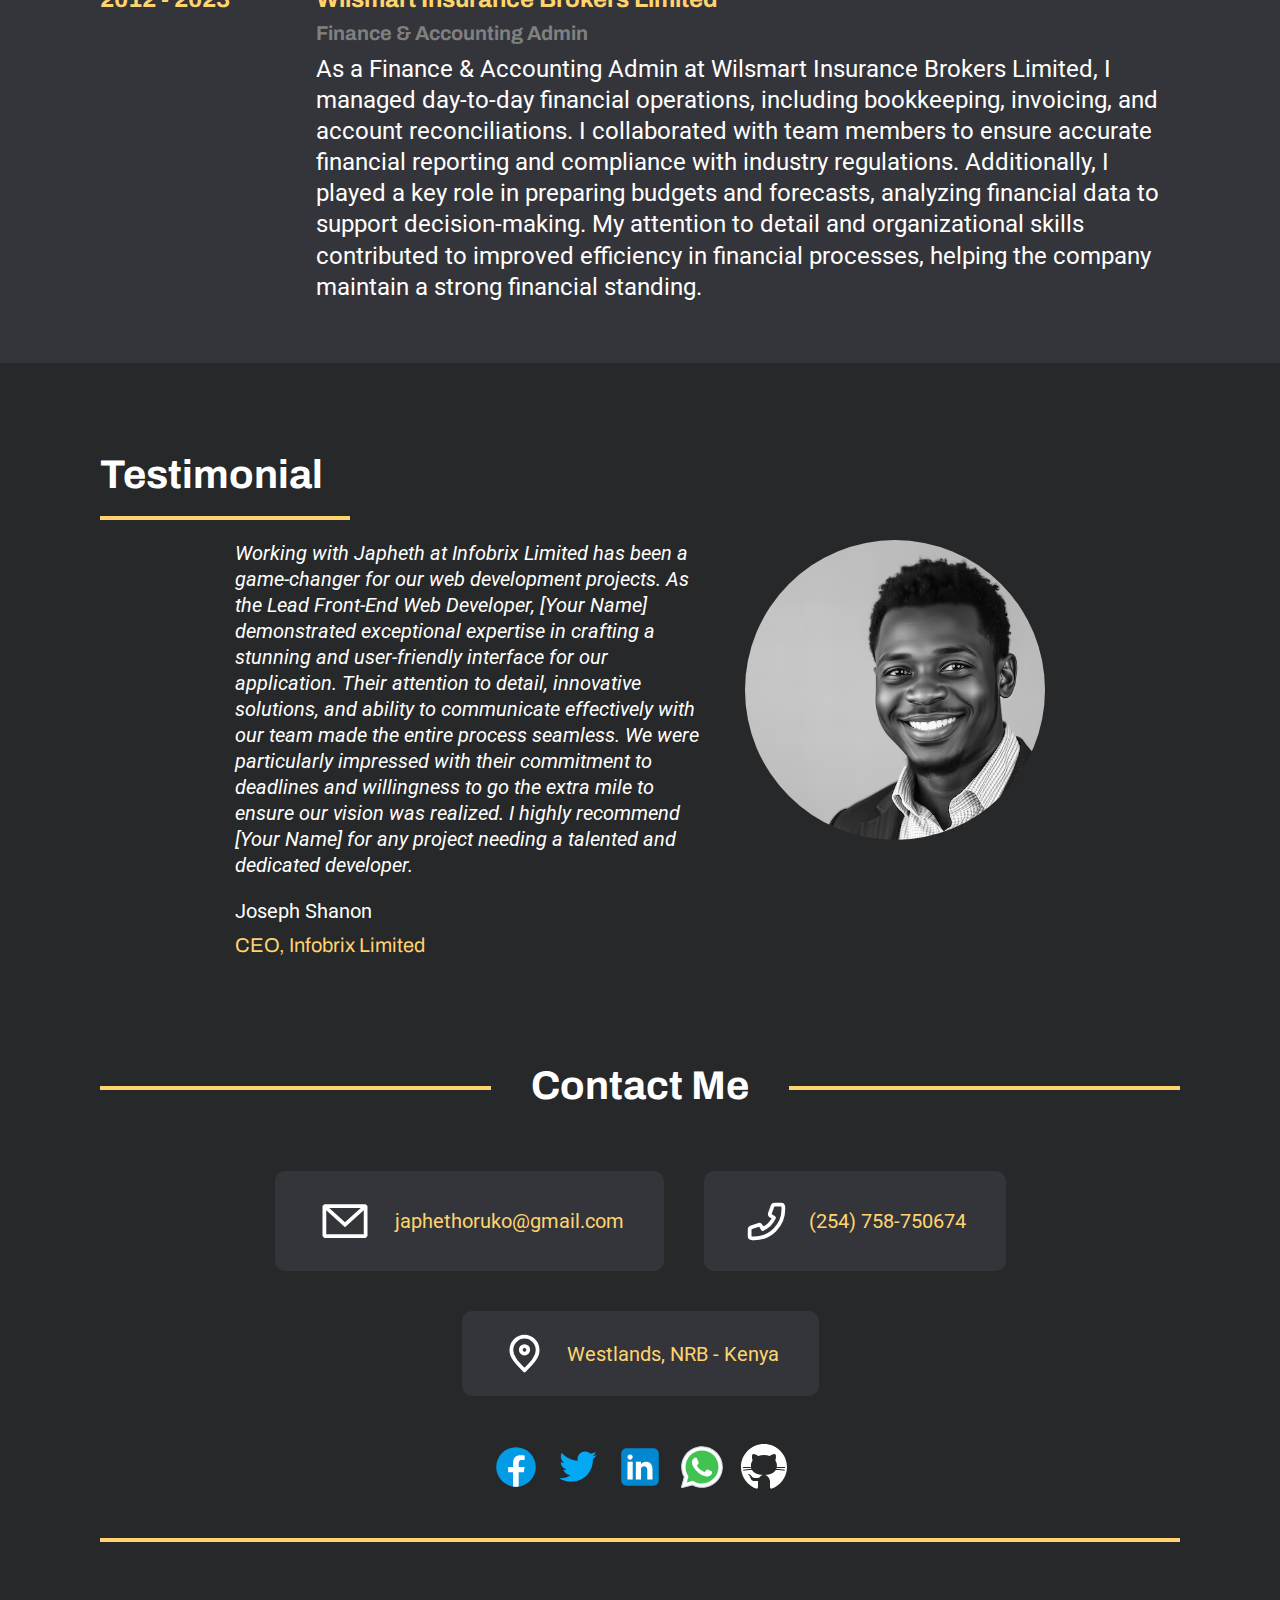
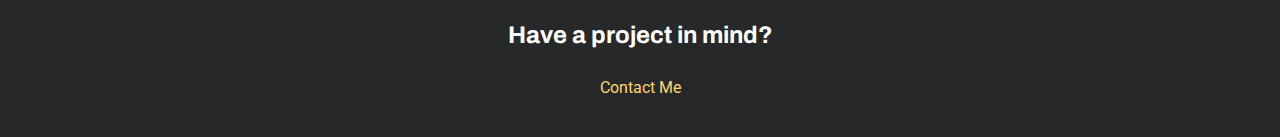
==== commit e591c07a: "update personal website" ====
--- a/index.html
+++ b/index.html
@@ -4,7 +4,7 @@
     <meta charset="UTF-8" />
     <meta name="viewport" content="width=device-width, initial-scale=1.0" />
 
-    <link rel="stylesheet" href="/css/style.css" />
+    <link rel="stylesheet" href="./style.css" />
 
     <link rel="preconnect" href="https://fonts.googleapis.com" />
     <link rel="preconnect" href="https://fonts.gstatic.com" crossorigin />
@@ -13,7 +13,7 @@
       rel="stylesheet"
     />
 
-    <title>Document</title>
+    <title>Personal Protfolio</title>
   </head>
   <body>
     <!-- inspired by: https://www.behance.net/gallery/144641409/Personal-Portfolio-Web-Design?tracking_source=search_projects%7Cweb+design+portfolio -->
@@ -94,115 +94,11 @@
       <div id="hero-container">
         <div id="hero-text">
           <div>
-            <h1>I'm <span id="name">John Doe</span></h1>
+            <h1>I'm <span id="name">Japheth Oruko</span></h1>
             <p>Full-Stack Web Developer</p>
           </div>
 
           <button><a href="#contact-container">Contact Me</a></button>
-        </div>
-        <div id="hero-image">
-          <div class="social-media">
-            <a href="#">
-              <svg
-                xmlns="http://www.w3.org/2000/svg"
-                x="0px"
-                y="0px"
-                width="50"
-                height="50"
-                viewBox="0 0 48 48"
-              >
-                <path
-                  fill="#039be5"
-                  d="M24 5A19 19 0 1 0 24 43A19 19 0 1 0 24 5Z"
-                ></path>
-                <path
-                  fill="#fff"
-                  d="M26.572,29.036h4.917l0.772-4.995h-5.69v-2.73c0-2.075,0.678-3.915,2.619-3.915h3.119v-4.359c-0.548-0.074-1.707-0.236-3.897-0.236c-4.573,0-7.254,2.415-7.254,7.917v3.323h-4.701v4.995h4.701v13.729C22.089,42.905,23.032,43,24,43c0.875,0,1.729-0.08,2.572-0.194V29.036z"
-                ></path>
-              </svg>
-            </a>
-            <a href="#">
-              <svg
-                xmlns="http://www.w3.org/2000/svg"
-                x="0px"
-                y="0px"
-                width="50"
-                height="50"
-                viewBox="0 0 48 48"
-              >
-                <path
-                  fill="#03A9F4"
-                  d="M42,12.429c-1.323,0.586-2.746,0.977-4.247,1.162c1.526-0.906,2.7-2.351,3.251-4.058c-1.428,0.837-3.01,1.452-4.693,1.776C34.967,9.884,33.05,9,30.926,9c-4.08,0-7.387,3.278-7.387,7.32c0,0.572,0.067,1.129,0.193,1.67c-6.138-0.308-11.582-3.226-15.224-7.654c-0.64,1.082-1,2.349-1,3.686c0,2.541,1.301,4.778,3.285,6.096c-1.211-0.037-2.351-0.374-3.349-0.914c0,0.022,0,0.055,0,0.086c0,3.551,2.547,6.508,5.923,7.181c-0.617,0.169-1.269,0.263-1.941,0.263c-0.477,0-0.942-0.054-1.392-0.135c0.94,2.902,3.667,5.023,6.898,5.086c-2.528,1.96-5.712,3.134-9.174,3.134c-0.598,0-1.183-0.034-1.761-0.104C9.268,36.786,13.152,38,17.321,38c13.585,0,21.017-11.156,21.017-20.834c0-0.317-0.01-0.633-0.025-0.945C39.763,15.197,41.013,13.905,42,12.429"
-                ></path>
-              </svg>
-            </a>
-            <a href="#">
-              <svg
-                xmlns="http://www.w3.org/2000/svg"
-                x="0px"
-                y="0px"
-                width="50"
-                height="50"
-                viewBox="0 0 48 48"
-              >
-                <path
-                  fill="#0288D1"
-                  d="M42,37c0,2.762-2.238,5-5,5H11c-2.761,0-5-2.238-5-5V11c0-2.762,2.239-5,5-5h26c2.762,0,5,2.238,5,5V37z"
-                ></path>
-                <path
-                  fill="#FFF"
-                  d="M12 19H17V36H12zM14.485 17h-.028C12.965 17 12 15.888 12 14.499 12 13.08 12.995 12 14.514 12c1.521 0 2.458 1.08 2.486 2.499C17 15.887 16.035 17 14.485 17zM36 36h-5v-9.099c0-2.198-1.225-3.698-3.192-3.698-1.501 0-2.313 1.012-2.707 1.99C24.957 25.543 25 26.511 25 27v9h-5V19h5v2.616C25.721 20.5 26.85 19 29.738 19c3.578 0 6.261 2.25 6.261 7.274L36 36 36 36z"
-                ></path>
-              </svg>
-            </a>
-            <a href="#">
-              <svg
-                xmlns="http://www.w3.org/2000/svg"
-                x="0px"
-                y="0px"
-                width="50"
-                height="50"
-                viewBox="0 0 48 48"
-              >
-                <path
-                  fill="#fff"
-                  d="M4.868,43.303l2.694-9.835C5.9,30.59,5.026,27.324,5.027,23.979C5.032,13.514,13.548,5,24.014,5c5.079,0.002,9.845,1.979,13.43,5.566c3.584,3.588,5.558,8.356,5.556,13.428c-0.004,10.465-8.522,18.98-18.986,18.98c-0.001,0,0,0,0,0h-0.008c-3.177-0.001-6.3-0.798-9.073-2.311L4.868,43.303z"
-                ></path>
-                <path
-                  fill="#fff"
-                  d="M4.868,43.803c-0.132,0-0.26-0.052-0.355-0.148c-0.125-0.127-0.174-0.312-0.127-0.483l2.639-9.636c-1.636-2.906-2.499-6.206-2.497-9.556C4.532,13.238,13.273,4.5,24.014,4.5c5.21,0.002,10.105,2.031,13.784,5.713c3.679,3.683,5.704,8.577,5.702,13.781c-0.004,10.741-8.746,19.48-19.486,19.48c-3.189-0.001-6.344-0.788-9.144-2.277l-9.875,2.589C4.953,43.798,4.911,43.803,4.868,43.803z"
-                ></path>
-                <path
-                  fill="#cfd8dc"
-                  d="M24.014,5c5.079,0.002,9.845,1.979,13.43,5.566c3.584,3.588,5.558,8.356,5.556,13.428c-0.004,10.465-8.522,18.98-18.986,18.98h-0.008c-3.177-0.001-6.3-0.798-9.073-2.311L4.868,43.303l2.694-9.835C5.9,30.59,5.026,27.324,5.027,23.979C5.032,13.514,13.548,5,24.014,5 M24.014,42.974C24.014,42.974,24.014,42.974,24.014,42.974C24.014,42.974,24.014,42.974,24.014,42.974 M24.014,42.974C24.014,42.974,24.014,42.974,24.014,42.974C24.014,42.974,24.014,42.974,24.014,42.974 M24.014,4C24.014,4,24.014,4,24.014,4C12.998,4,4.032,12.962,4.027,23.979c-0.001,3.367,0.849,6.685,2.461,9.622l-2.585,9.439c-0.094,0.345,0.002,0.713,0.254,0.967c0.19,0.192,0.447,0.297,0.711,0.297c0.085,0,0.17-0.011,0.254-0.033l9.687-2.54c2.828,1.468,5.998,2.243,9.197,2.244c11.024,0,19.99-8.963,19.995-19.98c0.002-5.339-2.075-10.359-5.848-14.135C34.378,6.083,29.357,4.002,24.014,4L24.014,4z"
-                ></path>
-                <path
-                  fill="#40c351"
-                  d="M35.176,12.832c-2.98-2.982-6.941-4.625-11.157-4.626c-8.704,0-15.783,7.076-15.787,15.774c-0.001,2.981,0.833,5.883,2.413,8.396l0.376,0.597l-1.595,5.821l5.973-1.566l0.577,0.342c2.422,1.438,5.2,2.198,8.032,2.199h0.006c8.698,0,15.777-7.077,15.78-15.776C39.795,19.778,38.156,15.814,35.176,12.832z"
-                ></path>
-                <path
-                  fill="#fff"
-                  fill-rule="evenodd"
-                  d="M19.268,16.045c-0.355-0.79-0.729-0.806-1.068-0.82c-0.277-0.012-0.593-0.011-0.909-0.011c-0.316,0-0.83,0.119-1.265,0.594c-0.435,0.475-1.661,1.622-1.661,3.956c0,2.334,1.7,4.59,1.937,4.906c0.237,0.316,3.282,5.259,8.104,7.161c4.007,1.58,4.823,1.266,5.693,1.187c0.87-0.079,2.807-1.147,3.202-2.255c0.395-1.108,0.395-2.057,0.277-2.255c-0.119-0.198-0.435-0.316-0.909-0.554s-2.807-1.385-3.242-1.543c-0.435-0.158-0.751-0.237-1.068,0.238c-0.316,0.474-1.225,1.543-1.502,1.859c-0.277,0.317-0.554,0.357-1.028,0.119c-0.474-0.238-2.002-0.738-3.815-2.354c-1.41-1.257-2.362-2.81-2.639-3.285c-0.277-0.474-0.03-0.731,0.208-0.968c0.213-0.213,0.474-0.554,0.712-0.831c0.237-0.277,0.316-0.475,0.474-0.791c0.158-0.317,0.079-0.594-0.04-0.831C20.612,19.329,19.69,16.983,19.268,16.045z"
-                  clip-rule="evenodd"
-                ></path>
-              </svg>
-            </a>
-            <a href="#">
-              <svg
-                xmlns="http://www.w3.org/2000/svg"
-                x="0px"
-                y="0px"
-                width="50"
-                height="50"
-                viewBox="0 0 50 50"
-              >
-                <path
-                  d="M17.791,46.836C18.502,46.53,19,45.823,19,45v-5.4c0-0.197,0.016-0.402,0.041-0.61C19.027,38.994,19.014,38.997,19,39 c0,0-3,0-3.6,0c-1.5,0-2.8-0.6-3.4-1.8c-0.7-1.3-1-3.5-2.8-4.7C8.9,32.3,9.1,32,9.7,32c0.6,0.1,1.9,0.9,2.7,2c0.9,1.1,1.8,2,3.4,2 c2.487,0,3.82-0.125,4.622-0.555C21.356,34.056,22.649,33,24,33v-0.025c-5.668-0.182-9.289-2.066-10.975-4.975 c-3.665,0.042-6.856,0.405-8.677,0.707c-0.058-0.327-0.108-0.656-0.151-0.987c1.797-0.296,4.843-0.647,8.345-0.714 c-0.112-0.276-0.209-0.559-0.291-0.849c-3.511-0.178-6.541-0.039-8.187,0.097c-0.02-0.332-0.047-0.663-0.051-0.999 c1.649-0.135,4.597-0.27,8.018-0.111c-0.079-0.5-0.13-1.011-0.13-1.543c0-1.7,0.6-3.5,1.7-5c-0.5-1.7-1.2-5.3,0.2-6.6 c2.7,0,4.6,1.3,5.5,2.1C21,13.4,22.9,13,25,13s4,0.4,5.6,1.1c0.9-0.8,2.8-2.1,5.5-2.1c1.5,1.4,0.7,5,0.2,6.6c1.1,1.5,1.7,3.2,1.6,5 c0,0.484-0.045,0.951-0.11,1.409c3.499-0.172,6.527-0.034,8.204,0.102c-0.002,0.337-0.033,0.666-0.051,0.999 c-1.671-0.138-4.775-0.28-8.359-0.089c-0.089,0.336-0.197,0.663-0.325,0.98c3.546,0.046,6.665,0.389,8.548,0.689 c-0.043,0.332-0.093,0.661-0.151,0.987c-1.912-0.306-5.171-0.664-8.879-0.682C35.112,30.873,31.557,32.75,26,32.969V33 c2.6,0,5,3.9,5,6.6V45c0,0.823,0.498,1.53,1.209,1.836C41.37,43.804,48,35.164,48,25C48,12.318,37.683,2,25,2S2,12.318,2,25 C2,35.164,8.63,43.804,17.791,46.836z"
-                ></path>
-              </svg>
-            </a>
-          </div>
         </div>
       </div>
     </section>
@@ -216,19 +112,17 @@
           <div class="text">
             <div class="divider"></div>
             <p>
-              Lorem ipsum dolor sit amet consectetur adipisicing elit.
-              Architecto, dicta asperiores? Quia, sint perspiciatis itaque ut
-              fugit eligendi velit facere id dignissimos. Velit rem, iste at
-              placeat quo ipsum magnam. Eos, tempore quibusdam quia ducimus
-              eaque vitae odit perspiciatis debitis dolore nesciunt, qui, quae
-              ex illum sapiente vel beatae accusamus adipisci magnam cumque in
-              dicta! Vero error repellendus praesentium deleniti! Amet
-              dignissimos aperiam magni nulla sunt, architecto, eos asperiores
-              magnam quia in consequuntur earum reiciendis porro! Id corrupti
-              dignissimos perspiciatis sunt debitis aut in. Molestiae odio autem
-              totam repellendus cum. Rem cumque illo aspernatur dolores tempore,
-              excepturi nihil nam modi autem natus pariatur, suscipit earum
-              itaque voluptas ea labore animi consequuntur.
+              I am a dedicated full-stack web developer with a passion for
+              creating dynamic and user-friendly applications. With a strong
+              foundation in HTML, CSS, Tailwind CSS, Bootsrap, JavaScript, and
+              Python, I specialize in building responsive web solutions that
+              enhance user experiences. My expertise includes both front-end and
+              back-end development, allowing me to seamlessly integrate design
+              with functionality. I am committed to staying updated with the
+              latest technologies and best practices in the industry. Whether
+              working on individual projects or collaborating within a team, I
+              strive to deliver high-quality results that meet client needs and
+              exceed expectations.
             </p>
           </div>
         </div>
@@ -523,44 +417,40 @@
         <div id="experience-container">
           <h2>Experience</h2>
           <div class="experience-entry">
-            <h4>2021 - Present</h4>
+            <h4>2018 - Present</h4>
             <div>
-              <h4>Lead Fron-End Developer</h4>
-              <h5>Scottech, Telodo</h5>
+              <h4>Infobrix Limited</h4>
+              <h5>Lead Front-End Web Developer</h5>
               <p>
-                Lorem ipsum dolor sit amet consectetur adipisicing elit. Quae
-                accusamus inventore laudantium velit, enim necessitatibus
-                doloribus soluta! Exercitationem, expedita magnam vitae soluta
-                neque facilis, nostrum tenetur veritatis natus odit asperiores.
-                Nihil, minus temporibus magnam dolorem modi nesciunt, esse magni
-                possimus ratione tempore laboriosam ab quaerat accusamus
-                reprehenderit minima nostrum iusto hic in doloribus. Libero cum
-                pariatur laboriosam a autem quod! Sequi placeat molestias hic
-                vel nesciunt obcaecati at odit modi provident asperiores.
-                Numquam perferendis ad vitae error odit, repudiandae sunt
-                molestias? Temporibus nam, dolorum enim saepe suscipit fuga
-                placeat ipsa.
+                In my role as Lead Front-End Web Developer at Infobrix Limited,
+                I spearhead the development of innovative web applications,
+                focusing on creating intuitive user interfaces and seamless user
+                experiences. I collaborate closely with designers and back-end
+                developers to implement responsive designs and optimize
+                performance. By leveraging modern frameworks and technologies, I
+                ensure our applications are both visually appealing and
+                functional. My leadership involves mentoring junior developers,
+                guiding best practices, and driving projects to successful
+                completion while meeting deadlines.
               </p>
             </div>
           </div>
           <div class="experience-entry">
-            <h4>2019 - 2021</h4>
+            <h4>2012 - 2023</h4>
             <div>
-              <h4>Fron-End Developer</h4>
-              <h5>Scottech, Telodo</h5>
+              <h4>Wilsmart Insurance Brokers Limited</h4>
+              <h5>Finance & Accounting Admin</h5>
               <p>
-                Lorem ipsum dolor sit amet consectetur adipisicing elit. Quae
-                accusamus inventore laudantium velit, enim necessitatibus
-                doloribus soluta! Exercitationem, expedita magnam vitae soluta
-                neque facilis, nostrum tenetur veritatis natus odit asperiores.
-                Nihil, minus temporibus magnam dolorem modi nesciunt, esse magni
-                possimus ratione tempore laboriosam ab quaerat accusamus
-                reprehenderit minima nostrum iusto hic in doloribus. Libero cum
-                pariatur laboriosam a autem quod! Sequi placeat molestias hic
-                vel nesciunt obcaecati at odit modi provident asperiores.
-                Numquam perferendis ad vitae error odit, repudiandae sunt
-                molestias? Temporibus nam, dolorum enim saepe suscipit fuga
-                placeat ipsa.
+                As a Finance & Accounting Admin at Wilsmart Insurance Brokers
+                Limited, I managed day-to-day financial operations, including
+                bookkeeping, invoicing, and account reconciliations. I
+                collaborated with team members to ensure accurate financial
+                reporting and compliance with industry regulations.
+                Additionally, I played a key role in preparing budgets and
+                forecasts, analyzing financial data to support decision-making.
+                My attention to detail and organizational skills contributed to
+                improved efficiency in financial processes, helping the company
+                maintain a strong financial standing.
               </p>
             </div>
           </div>
@@ -569,7 +459,7 @@
     </section>
     <!--end of portfolio-->
 
-    <!--contact of header-->
+    <!--start of contact-->
     <section id="contact">
       <div id="testimonial-contact-container">
         <div id="testimonials-container">
@@ -577,14 +467,20 @@
           <div id="testimonial-entry">
             <div id="testimonial-text">
               <p style="margin-bottom: 20px; font-style: italic">
-                Lorem ipsum dolor, sit amet consectetur adipisicing elit.
-                Quisquam fugit, accusantium quaerat consequuntur autem at
-                voluptatem quia consectetur cumque repellendus nulla dolore
-                aliquid ad quibusdam iusto odio blanditiis perspiciatis
-                distinctio.
+                Working with Japheth at Infobrix Limited has been a
+                game-changer for our web development projects. As the Lead
+                Front-End Web Developer, [Your Name] demonstrated exceptional
+                expertise in crafting a stunning and user-friendly interface for
+                our application. Their attention to detail, innovative
+                solutions, and ability to communicate effectively with our team
+                made the entire process seamless. We were particularly impressed
+                with their commitment to deadlines and willingness to go the
+                extra mile to ensure our vision was realized. I highly recommend
+                [Your Name] for any project needing a talented and dedicated
+                developer.
               </p>
               <p>Joseph Shanon</p>
-              <h5 style="color: #ffd46f; font-weight: normal">CEO, Omisoft</h5>
+              <h5 style="color: #ffd46f; font-weight: normal">CEO, Infobrix Limited</h5>
             </div>
             <div>
               <div
@@ -635,7 +531,7 @@
                     fill="white"
                   />
                 </svg>
-                <p>johndoe@gmail.com</p>
+                <p>japhethoruko@gmail.com</p>
               </div>
               <div class="contact-detail">
                 <svg
@@ -653,7 +549,7 @@
                     stroke-linejoin="round"
                   />
                 </svg>
-                <p>(201) 555-0124</p>
+                <p>(254) 758-750674</p>
               </div>
             </div>
             <div class="contact-detail">
@@ -679,7 +575,7 @@
                   stroke-linejoin="round"
                 />
               </svg>
-              <p>Telodo, CA - United States</p>
+              <p>Westlands, NRB - Kenya</p>
             </div>
           </div>
           <div
@@ -807,8 +703,8 @@
     <!--start of footer-->
     <section id="footer">
       <footer>
-        <h4 style="color: white;">Have a project in mind?</h4>
-        <p style="color: #ffd46f;">Contact Me</p>
+        <h4 style="color: white">Have a project in mind?</h4>
+        <p style="color: #ffd46f">Contact Me</p>
       </footer>
     </section>
     <!--end of footer-->
--- a/style.css
+++ b/style.css
@@ -0,0 +1,366 @@
+html {
+  scroll-behavior: smooth;
+}
+
+body {
+  background-color: #34353a;
+  margin: 0;
+  padding: 0;
+}
+
+h1,
+h2,
+h3,
+h4,
+h5,
+h6 {
+  margin: 10px 0px;
+  font-family: "Archivo", sans-serif;
+  font-weight: 700;
+  color: white;
+}
+
+a,
+p {
+  margin: 0;
+  font-family: "Roboto", sans-serif;
+  font-weight: 400;
+}
+
+#nav-container {
+  display: flex;
+  justify-content: space-between;
+  align-items: center;
+  padding: 20px 100px;
+}
+
+ul {
+  list-style: none;
+  margin: 0;
+  padding: 0;
+}
+
+li {
+  display: inline flex;
+  padding: 0px 20px;
+  font-size: 24px;
+}
+
+a {
+  text-decoration: none;
+  color: gray;
+}
+
+#page-navigation a:hover {
+  color: white;
+}
+
+button {
+  border: 2px solid gray;
+  border-radius: 50px;
+  padding: 10px 25px;
+  font-size: 16px;
+  cursor: pointer;
+  transition-duration: 0.4s;
+}
+
+#nav-container button {
+  background-color: #34353a;
+}
+
+#nav-container button:hover {
+  background-color: white;
+  border: 2px solid white;
+}
+
+#hero-container {
+  display: grid;
+  grid-template-columns: 1fr 1fr;
+  margin: 0px 0px;
+  padding: 200px 100px;
+}
+
+#hero-text {
+  display: flex;
+  flex-direction: column;
+  justify-content: center;
+  gap: 40px;
+  color: white;
+  margin-left: 100px;
+}
+
+#hero-text h1 {
+  font-weight: normal;
+  font-size: 50px;
+}
+
+#name {
+  font-weight: bold;
+  font-size: 80px;
+  color: #ffd46f;
+}
+
+#hero-text p {
+  font-weight: normal;
+  font-size: 32px;
+}
+
+#hero-text button {
+  width: auto;
+  background-color: #34353a;
+  color: #ffd46f;
+  border: 2px solid #ffd46f;
+  width: 150px;
+}
+
+#hero-text a {
+  color: #ffd46f;
+}
+
+#hero-text button:hover {
+  background-color: #ffd46f;
+  border: 2px solid #ffd46f;
+  color: white;
+}
+
+#hero-text button:hover a {
+  color: white;
+}
+
+.social-media a {
+  display: flex;
+  padding: 6px;
+}
+
+#about-container {
+  margin: 0px 0px;
+  padding: 50px 100px;
+  background: #272829;
+}
+
+.sub-section {
+  padding: 20px 0px;
+}
+
+h2 {
+  font-size: 40px;
+  margin: 20px 0px;
+  width: 250px;
+  border-bottom: 4px solid #ffd46f;
+  padding: 20px 0px;
+}
+
+.text {
+  display: flex;
+}
+
+.divider {
+  margin-right: 250px;
+}
+
+.text {
+  color: white;
+  font-size: 24px;
+  line-height: 1.5;
+}
+
+#about-skills {
+  display: flex;
+  flex-direction: column;
+  justify-content: center;
+  align-items: center;
+}
+
+h3 {
+  font-size: 40px;
+  margin: 20px;
+  padding: 40px;
+  align-text: center;
+}
+
+#skills {
+  display: grid;
+  grid-template-columns: 1fr 1fr 1fr 1fr 1fr;
+  gap: 32px;
+  width: 100%;
+}
+
+#skills div {
+  display: flex;
+  gap: 20px;
+  flex-direction: column;
+  justify-content: center;
+  align-items: center;
+  aspect-ratio: 1 / 1;
+  background-color: #34353a;
+  border-radius: 10px;
+  color: #d4d4d4;
+}
+
+#skills div:hover {
+  background-color: #ffd46f;
+  color: black;
+}
+
+h4 {
+  font-size: 24px;
+  color: inherit;
+  align-text: center;
+}
+
+#portfolio-container {
+  margin: 0px 0px;
+  padding: 40px 100px;
+}
+
+#portfolio-container button {
+  align-self: center;
+}
+
+#projects {
+  display: grid;
+  grid-template-columns: repeat(3, 1fr);
+  gap: 40px;
+  padding: 40px 0px;
+}
+
+#projects > div {
+  display: flex;
+  gap: 20px;
+  flex-direction: column;
+  justify-content: center;
+  align-items: center;
+  aspect-ratio: 16 / 9;
+  border: 1px solid gray;
+  border-radius: 10px;
+}
+
+.project-description {
+  visibility: hidden;
+  opacity: 0;
+  transition: visibility 0s, opacity 0.5s ease;
+  display: flex;
+  flex-direction: column;
+  gap: 20px;
+  justify-content: center;
+  align-items: center;
+}
+
+.project:hover .project-description {
+  visibility: visible;
+  opacity: 1;
+  background-color: #00000099;
+  display: flex;
+  flex-direction: column;
+  gap: 20px;
+  justify-content: center;
+  align-items: center;
+  color: white;
+  aspect-ratio: 16 / 9;
+  text-align: center;
+}
+
+.project:hover p {
+  text-align: center;
+  padding: 0px 20px;
+}
+
+.project:hover button:hover,
+#projects-container button:hover {
+  background-color: #ffd46f;
+  border: 2px solid #ffd46f;
+  color: white;
+}
+
+#projects-container {
+  display: flex;
+  flex-direction: column;
+}
+
+.experience-entry {
+  display: grid;
+  grid-template-columns: 1fr 4fr;
+  margin: 20px 0px;
+}
+
+.experience-entry h4 {
+  color: #ffd46f;
+}
+
+h5 {
+  font-size: 20px;
+  color: gray;
+}
+
+.experience-entry p {
+  color: white;
+  font-size: 24px;
+  line-height: 1.3;
+}
+
+#testimonial-contact-container,
+footer {
+  margin: 0px 0px;
+  padding: 50px 100px;
+  background: #272829;
+}
+
+#testimonials-container {
+  display: flex;
+  flex-direction: column;
+  margin-bottom: 120px;
+}
+
+#testimonial-entry {
+  align-self: center;
+  display: flex;
+  width: 75%;
+}
+
+#testimonial-text {
+  display: flex;
+  flex-direction: column;
+  justify-content: center;
+  margin-right: 40px;
+}
+
+#testimonial-text p {
+  color: white;
+  font-size: 20px;
+  line-height: 1.3;
+}
+
+#contact-container {
+  display: flex;
+  flex-direction: column;
+  align-items: center;
+  border-top: 4px solid #ffd46f;
+  padding: 20px 0px;
+  margin-bottom: 0px;
+}
+
+.contact-detail {
+  display: flex;
+  gap: 20px;
+  align-items: center;
+  justify-content: center;
+  background-color: #34353a;
+  padding: 20px 40px;
+  border-radius: 10px;
+}
+
+.contact-detail p {
+  color: #ffd46f;
+  font-size: 20px;
+  line-height: 1.3;
+}
+
+footer {
+  display: flex;
+  flex-direction: column;
+  gap: 20px;
+  justify-content: center;
+  align-items: center;
+  margin: 0px;
+  padding: 0px 0px 40px 0px;
+}
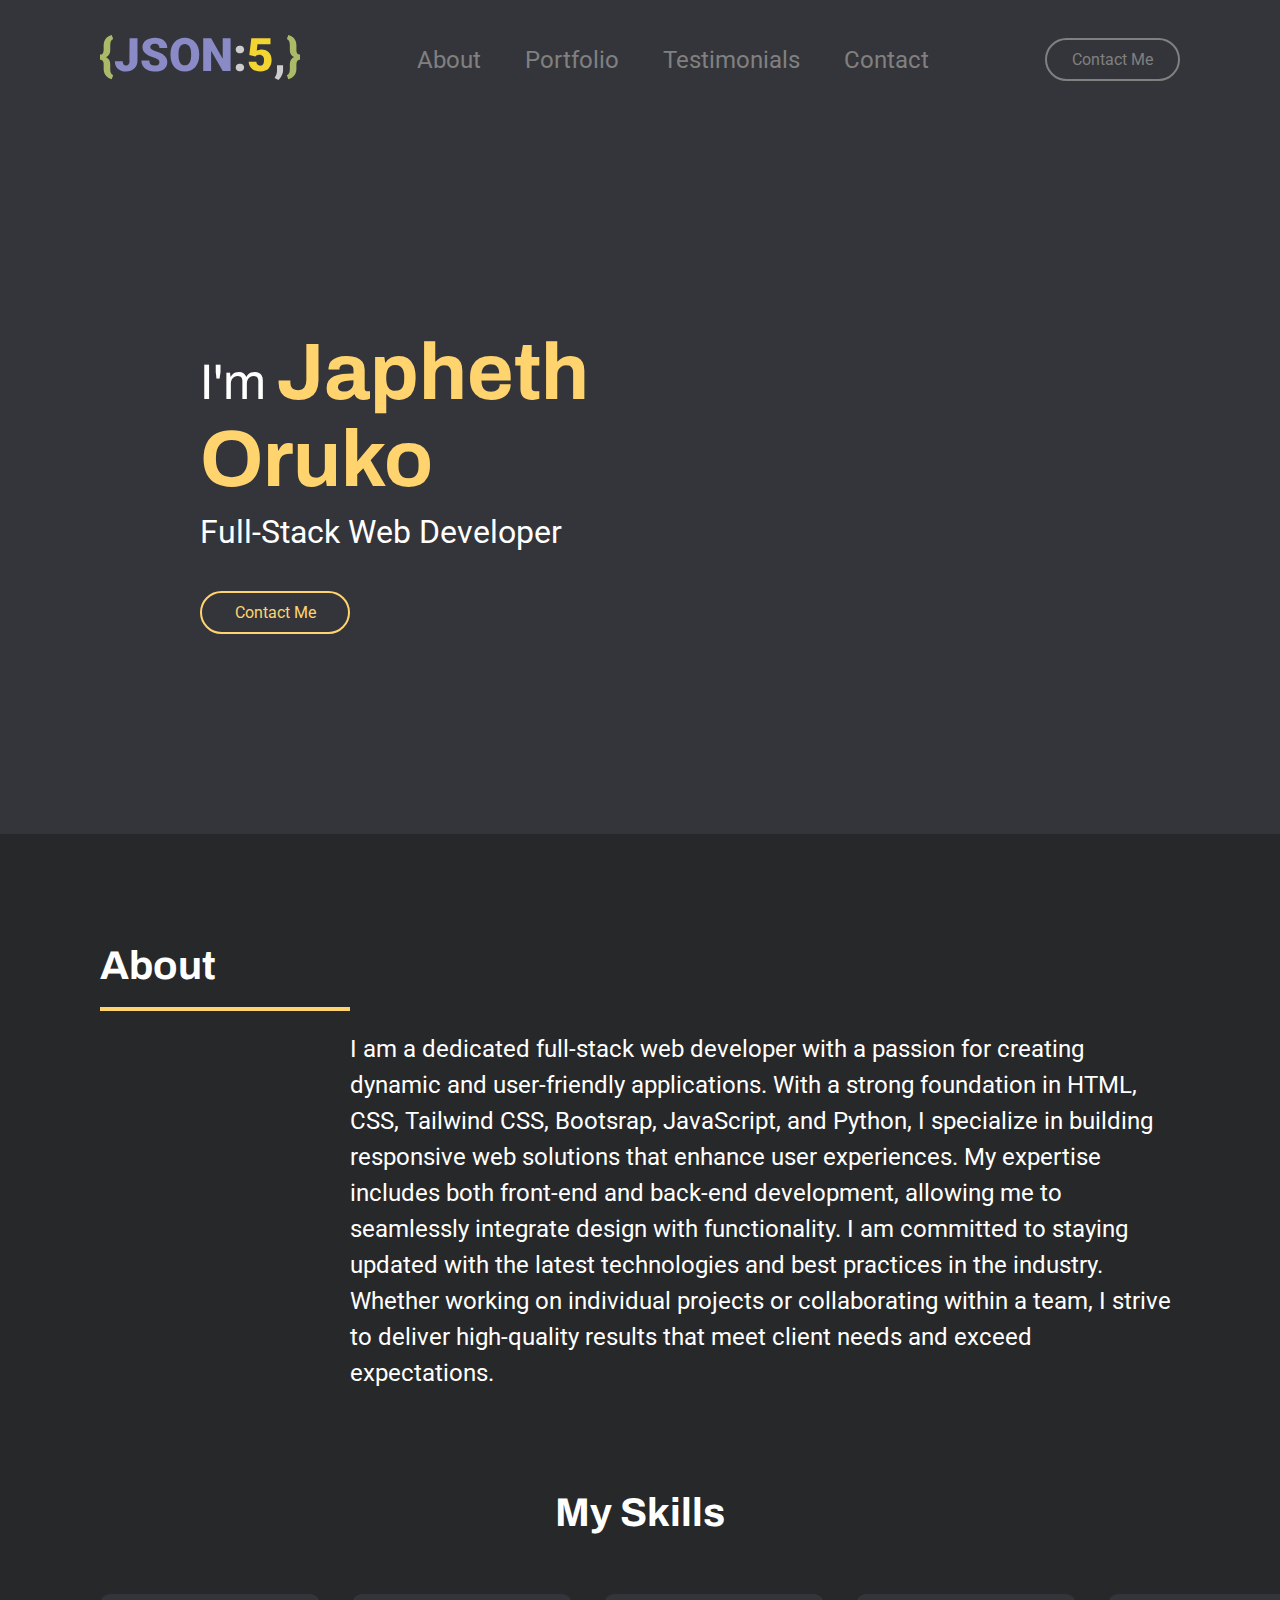
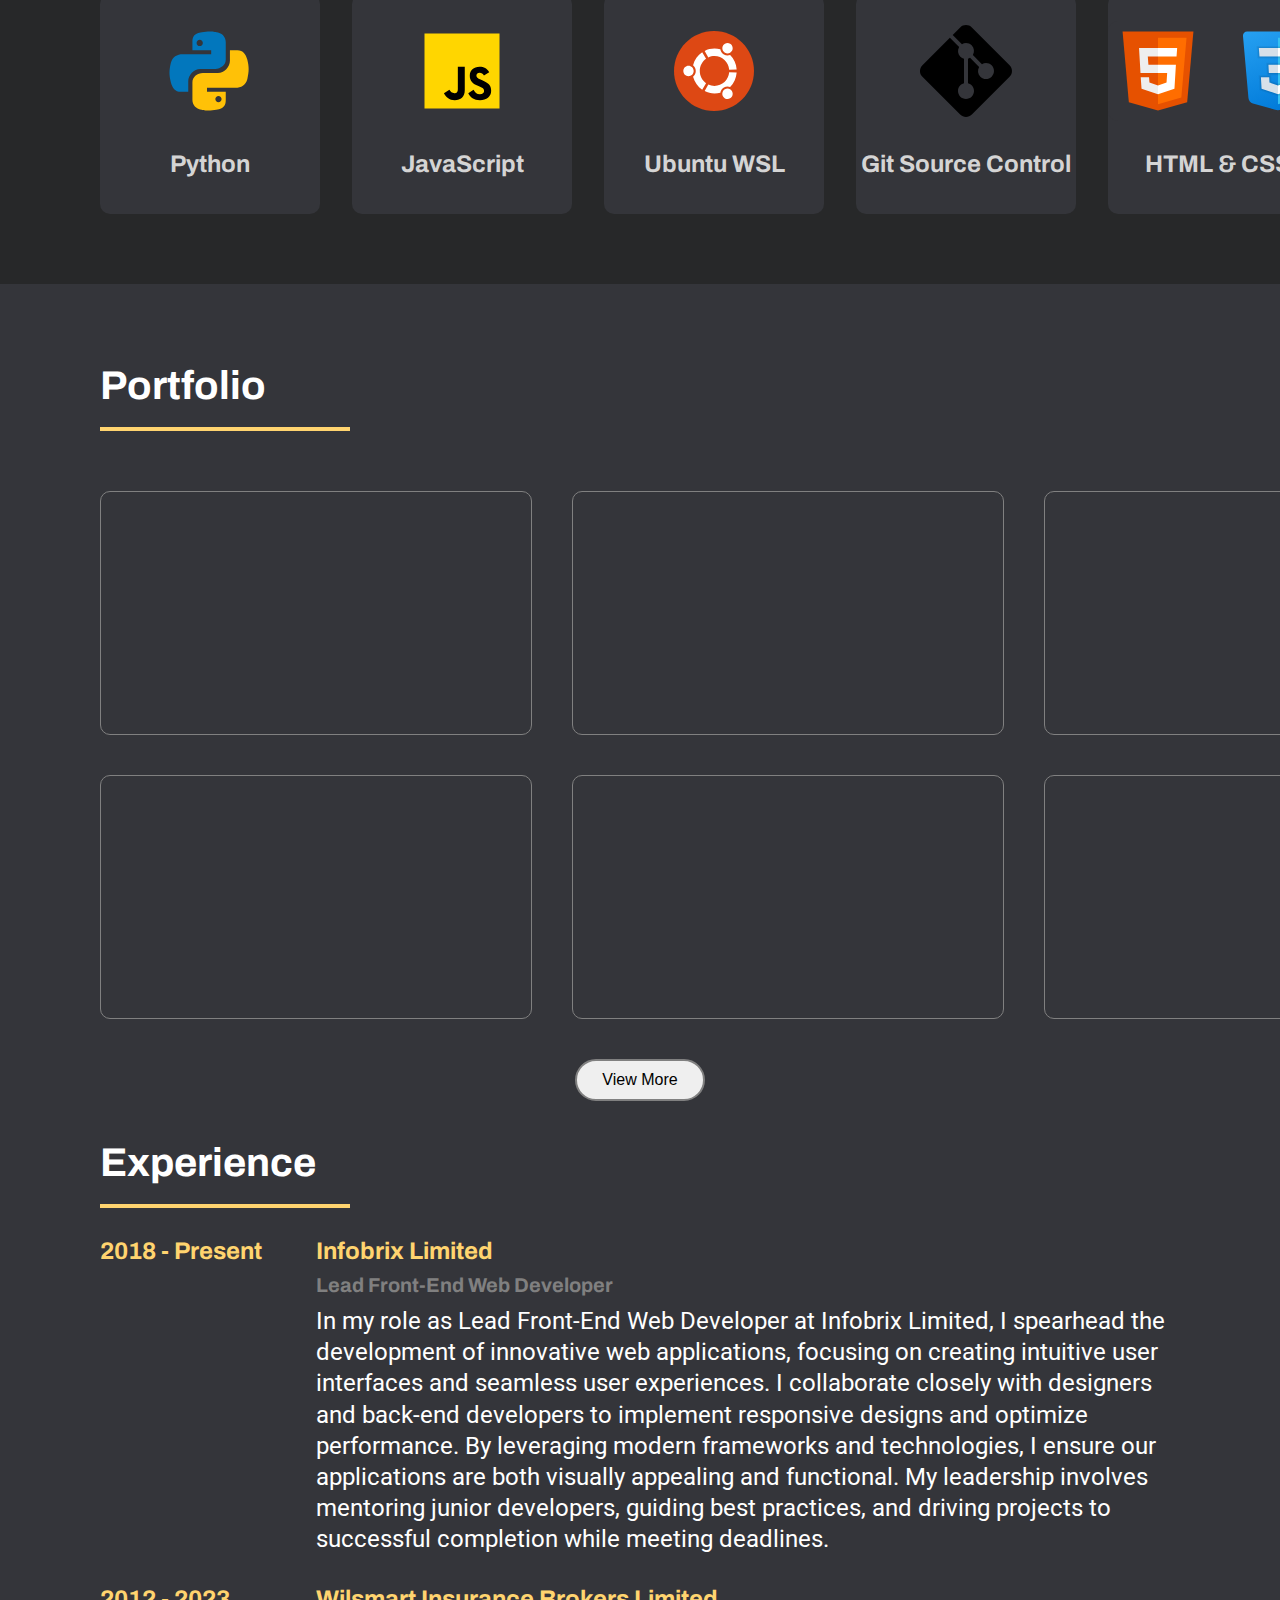
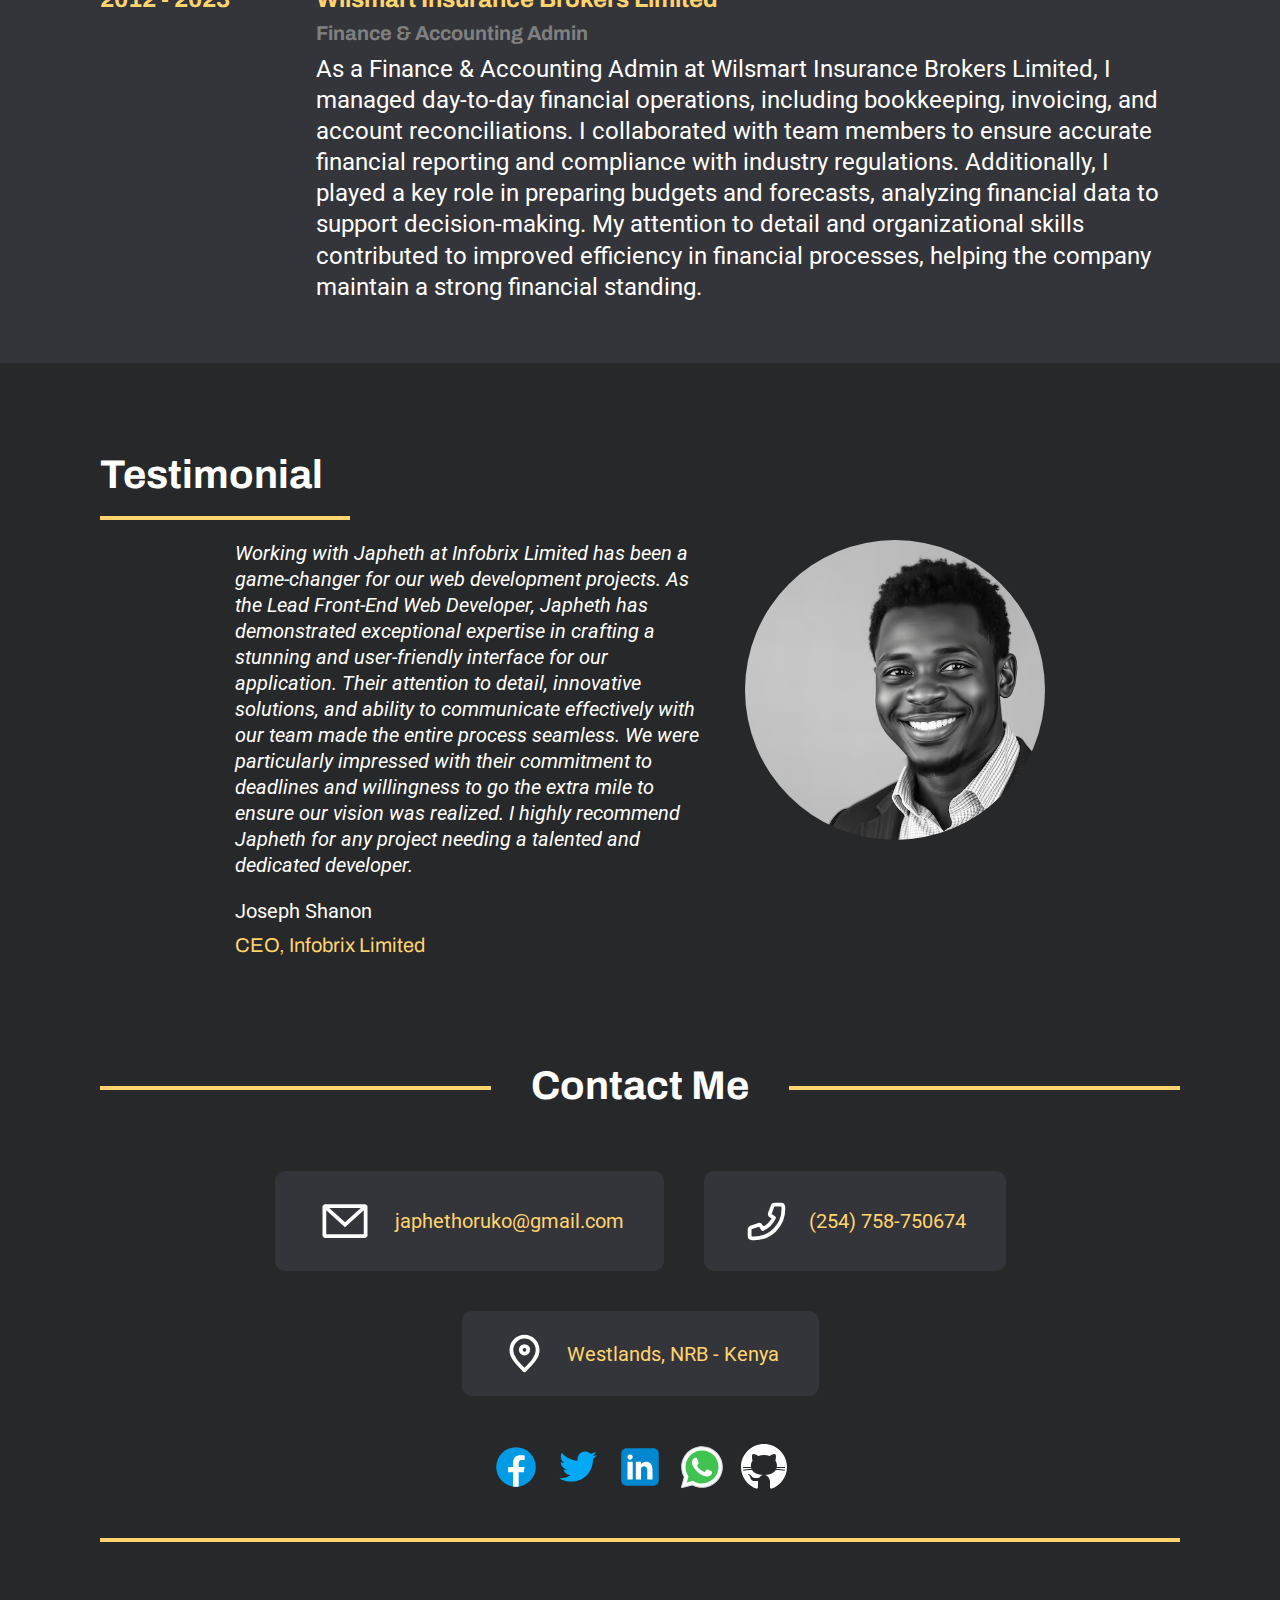
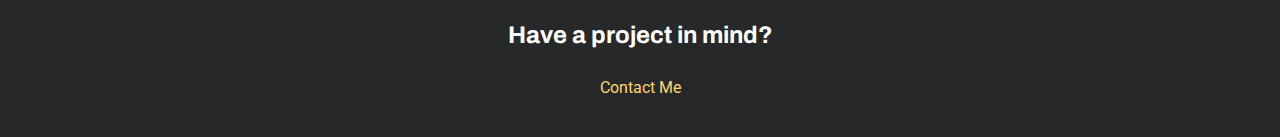
==== commit 5523f422: "update personal website - testimonial" ====
--- a/index.html
+++ b/index.html
@@ -469,14 +469,14 @@
               <p style="margin-bottom: 20px; font-style: italic">
                 Working with Japheth at Infobrix Limited has been a
                 game-changer for our web development projects. As the Lead
-                Front-End Web Developer, [Your Name] demonstrated exceptional
+                Front-End Web Developer, Japheth has demonstrated exceptional
                 expertise in crafting a stunning and user-friendly interface for
                 our application. Their attention to detail, innovative
                 solutions, and ability to communicate effectively with our team
                 made the entire process seamless. We were particularly impressed
                 with their commitment to deadlines and willingness to go the
                 extra mile to ensure our vision was realized. I highly recommend
-                [Your Name] for any project needing a talented and dedicated
+                Japheth for any project needing a talented and dedicated
                 developer.
               </p>
               <p>Joseph Shanon</p>
